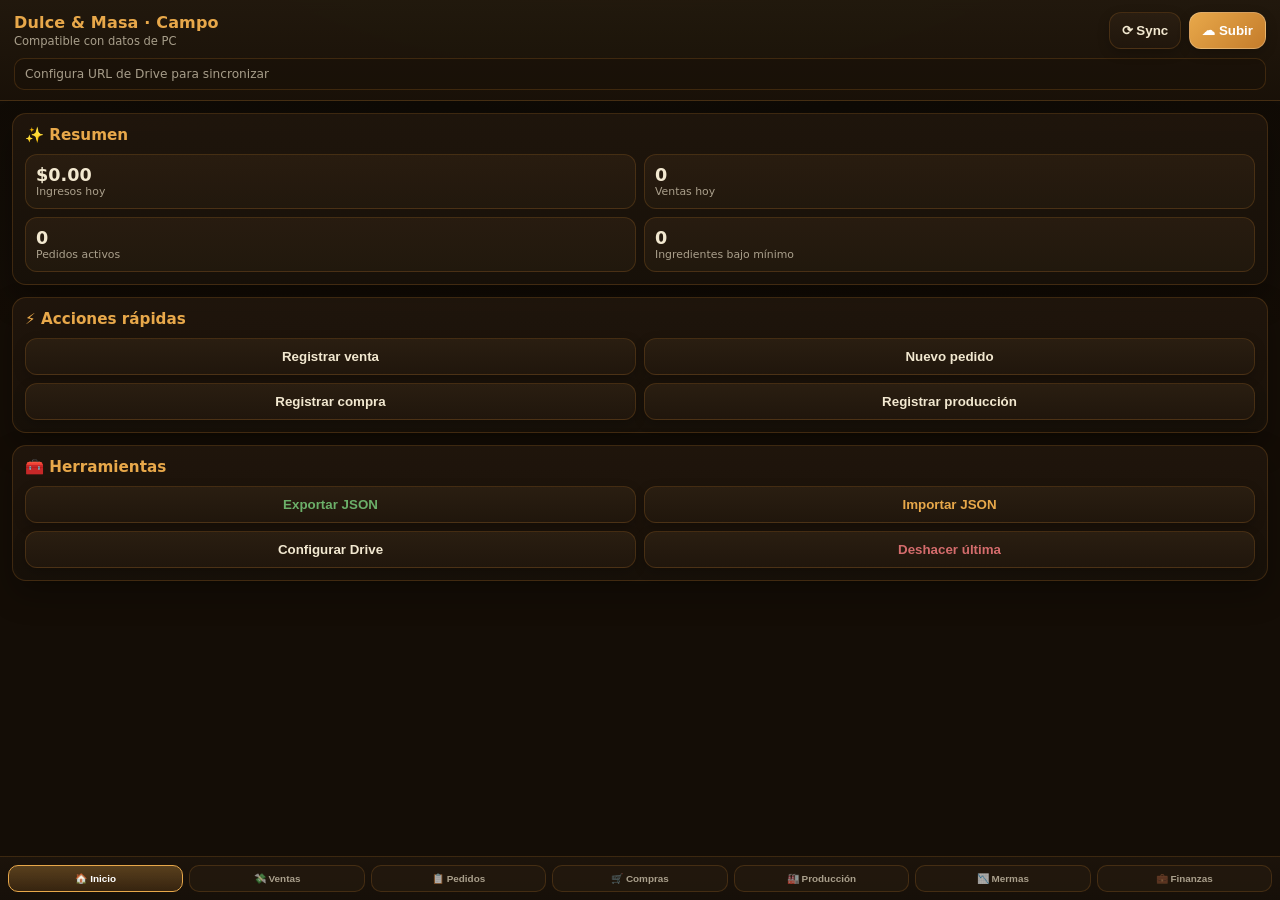
==== movil.html @ a4c2b9f4 "Add files via upload" ====
<!DOCTYPE html>
<html lang="es">
<head>
<meta charset="UTF-8">
<meta name="viewport" content="width=device-width, initial-scale=1, maximum-scale=1, user-scalable=no">
<meta name="theme-color" content="#C47C2B">
<meta name="apple-mobile-web-app-capable" content="yes">
<meta name="apple-mobile-web-app-status-bar-style" content="black-translucent">
<meta name="apple-mobile-web-app-title" content="D&M Campo">
<link rel="manifest" href="movil-manifest.json">
<link rel="apple-touch-icon" href="icon-192.png">
<title>Dulce &amp; Masa · Móvil</title>
<style>
:root{
  --bg:#0e0a05;--bg2:#140d06;--card:#1a1208;--card2:#231a0e;--line:rgba(196,124,43,.22);
  --txt:#f2e8d0;--muted:rgba(242,232,208,.65);--car:#c47c2b;--car2:#e8a84a;--ok:#6baf69;--warn:#e8a84a;--danger:#d46c6c;
  --shadow:0 14px 30px rgba(0,0,0,.28);
}
*{box-sizing:border-box;-webkit-tap-highlight-color:transparent}
html,body{height:100%;margin:0;background:radial-gradient(1200px 600px at 50% -20%, #2b1a0b 0%, var(--bg) 50%, var(--bg2) 100%);color:var(--txt);font-family:system-ui,-apple-system,Segoe UI,Roboto,sans-serif}
body{display:flex;flex-direction:column;overflow:hidden}
.top{padding:12px 14px calc(10px + env(safe-area-inset-top,0px));background:linear-gradient(180deg,rgba(35,26,14,.92),rgba(26,18,8,.92));border-bottom:1px solid var(--line);backdrop-filter:blur(6px)}
.row{display:flex;gap:8px;align-items:center}
.title{font-weight:900;color:var(--car2);letter-spacing:.01em}
.sub{font-size:.72rem;color:var(--muted);margin-top:2px}
.btn{border:1px solid var(--line);background:linear-gradient(180deg,#2a1e11,#20160c);color:var(--txt);border-radius:12px;padding:10px 12px;font-weight:700;transition:all .2s ease;box-shadow:0 4px 12px rgba(0,0,0,.22)}
.btn:active{transform:scale(.98)}
.btn:hover{border-color:rgba(232,168,74,.45)}
.btn.primary{background:linear-gradient(135deg,var(--car2),var(--car));color:#fff;border-color:rgba(255,255,255,.22)}
.btn.ok{color:var(--ok)}
.btn.warn{color:var(--warn)}
.btn.danger{color:var(--danger)}
.status{margin-top:9px;font-size:.76rem;color:var(--muted);padding:8px 10px;border:1px solid var(--line);border-radius:10px;background:rgba(26,18,8,.55)}
.main{flex:1;overflow:auto;padding:12px 12px calc(82px + env(safe-area-inset-bottom,0px))}
.card{background:linear-gradient(180deg,rgba(32,22,12,.94),rgba(24,17,9,.96));border:1px solid var(--line);border-radius:14px;padding:12px;margin-bottom:12px;box-shadow:var(--shadow)}
.h{font-weight:800;margin-bottom:10px;color:var(--car2);font-size:.95rem;display:flex;align-items:center;gap:6px}
.grid{display:grid;gap:8px}
.g2{grid-template-columns:1fr 1fr}
input,select,textarea{width:100%;padding:11px;border-radius:10px;border:1px solid var(--line);background:rgba(35,26,14,.92);color:var(--txt);outline:none;transition:border-color .2s, box-shadow .2s}
input:focus,select:focus,textarea:focus{border-color:rgba(232,168,74,.55);box-shadow:0 0 0 3px rgba(232,168,74,.14)}
label{display:block;font-size:.7rem;color:var(--muted);margin:2px 0 5px;font-weight:600;letter-spacing:.03em;text-transform:uppercase}
.kpi{display:grid;grid-template-columns:1fr 1fr;gap:8px}
.k{background:linear-gradient(180deg,rgba(43,30,17,.85),rgba(35,26,14,.85));border:1px solid var(--line);border-radius:12px;padding:10px}
.kv{font-size:1.1rem;font-weight:900}
.kl{font-size:.68rem;color:var(--muted)}
.list .i{background:linear-gradient(180deg,rgba(42,30,17,.75),rgba(33,23,13,.75));border:1px solid var(--line);border-radius:11px;padding:10px;margin-bottom:8px}
.tabs{position:fixed;left:0;right:0;bottom:0;padding:8px 8px calc(8px + env(safe-area-inset-bottom,0px));background:linear-gradient(180deg,rgba(29,20,11,.96),rgba(23,16,9,.96));border-top:1px solid var(--line);display:grid;grid-template-columns:repeat(7,1fr);gap:6px;backdrop-filter:blur(6px)}
.tab{border:1px solid var(--line);background:rgba(35,26,14,.8);color:var(--muted);border-radius:10px;padding:7px 2px;font-size:.62rem;text-align:center;font-weight:700}
.tab.active{color:#fff;border-color:var(--car2);background:linear-gradient(180deg,rgba(232,168,74,.3),rgba(196,124,43,.18))}
.hidden{display:none!important}
</style>
</head>
<body>
  <div class="top">
    <div class="row" style="justify-content:space-between">
      <div>
        <div class="title">Dulce &amp; Masa · Campo</div>
        <div class="sub">Compatible con datos de PC</div>
      </div>
      <div class="row">
        <button class="btn" id="btnSync">⟳ Sync</button>
        <button class="btn primary" id="btnUpload">☁ Subir</button>
      </div>
    </div>
    <div class="status" id="syncStatus">Sincronización no iniciada</div>
  </div>

  <div class="main" id="main">
    <section id="s-home">
      <div class="card">
        <div class="h">✨ Resumen</div>
        <div class="kpi" id="kpis"></div>
      </div>
      <div class="card">
        <div class="h">⚡ Acciones rápidas</div>
        <div class="grid g2">
          <button class="btn" onclick="go('ventas')">Registrar venta</button>
          <button class="btn" onclick="go('pedidos')">Nuevo pedido</button>
          <button class="btn" onclick="go('compras')">Registrar compra</button>
          <button class="btn" onclick="go('produccion')">Registrar producción</button>
        </div>
      </div>
      <div class="card">
        <div class="h">🧰 Herramientas</div>
        <div class="grid g2">
          <button class="btn ok" onclick="backupLocal()">Exportar JSON</button>
          <button class="btn warn" onclick="importLocal()">Importar JSON</button>
          <button class="btn" onclick="configDrive()">Configurar Drive</button>
          <button class="btn danger" onclick="undoLast()">Deshacer última</button>
        </div>
      </div>
    </section>

    <section id="s-ventas" class="hidden">
      <div class="card">
        <div class="h">💸 Registrar venta</div>
        <div class="grid">
          <div><label>Producto</label><select id="vRec"></select></div>
          <div class="grid g2">
            <div><label>Unidades</label><input id="vUni" type="number" min="1" value="1"></div>
            <div><label>Precio/u</label><input id="vPre" type="number" min="0" step="0.01"></div>
          </div>
          <div><label>Canal</label><select id="vCan"><option>directo</option><option>encargo</option><option>delivery</option><option>evento</option><option>otro</option></select></div>
          <div><label>Nota</label><input id="vNota"></div>
          <button class="btn primary" onclick="addVenta()">Guardar venta</button>
        </div>
      </div>
      <div class="card"><div class="h">🧾 Ventas recientes</div><div class="list" id="vList"></div></div>
    </section>

    <section id="s-pedidos" class="hidden">
      <div class="card">
        <div class="h">📋 Nuevo pedido</div>
        <div class="grid">
          <div><label>Cliente</label><input id="pCli"></div>
          <div class="grid g2">
            <div><label>Entrega</label><input id="pFec" type="date"></div>
            <div><label>Anticipo</label><input id="pAnt" type="number" step="0.01"></div>
          </div>
          <div><label>Producto</label><select id="pRec"></select></div>
          <div class="grid g2">
            <div><label>Cantidad</label><input id="pCan" type="number" min="1" value="1"></div>
            <div><label>Precio/u</label><input id="pPre" type="number" step="0.01"></div>
          </div>
          <button class="btn primary" onclick="addPedido()">Guardar pedido</button>
        </div>
      </div>
      <div class="card"><div class="h">📌 Pedidos activos</div><div class="list" id="pList"></div></div>
    </section>

    <section id="s-compras" class="hidden">
      <div class="card">
        <div class="h">🛒 Registrar compra</div>
        <div class="grid">
          <div><label>Ingrediente</label><input id="cIng" placeholder="Escribe nombre"></div>
          <div class="grid g2">
            <div><label>Cantidad</label><input id="cQty" type="number" step="0.001"></div>
            <div><label>Precio/u</label><input id="cPre" type="number" step="0.01"></div>
          </div>
          <div><label>Proveedor (opcional)</label><input id="cPro"></div>
          <button class="btn primary" onclick="addCompra()">Guardar compra</button>
        </div>
      </div>
      <div class="card"><div class="h">🧾 Compras recientes</div><div class="list" id="cList"></div></div>
    </section>

    <section id="s-produccion" class="hidden">
      <div class="card">
        <div class="h">🏭 Registrar producción</div>
        <div class="grid">
          <div><label>Receta</label><select id="prRec"></select></div>
          <div class="grid g2">
            <div><label>Tandas</label><input id="prTan" type="number" min="1" value="1"></div>
            <div><label>Unidades reales (opcional)</label><input id="prReal" type="number" min="0"></div>
          </div>
          <button class="btn primary" onclick="addProduccion()">Guardar producción</button>
        </div>
      </div>
      <div class="card"><div class="h">📦 Producciones recientes</div><div class="list" id="prList"></div></div>
    </section>

    <section id="s-mermas" class="hidden">
      <div class="card">
        <div class="h">📉 Registrar merma</div>
        <div class="grid">
          <div><label>Receta</label><select id="mRec"></select></div>
          <div class="grid g2">
            <div><label>Cantidad</label><input id="mCan" type="number" min="1" value="1"></div>
            <div><label>Motivo</label><input id="mMot" placeholder="Daño, vencido..."></div>
          </div>
          <button class="btn primary" onclick="addMerma()">Guardar merma</button>
        </div>
      </div>
      <div class="card"><div class="h">🧾 Mermas recientes</div><div class="list" id="mList"></div></div>
    </section>

    <section id="s-finanzas" class="hidden">
      <div class="card">
        <div class="h">💼 Resumen financiero rápido</div>
        <div class="kpi" id="finKpi"></div>
      </div>
      <div class="card">
        <div class="h">💵 Extracción rápida</div>
        <div class="grid g2">
          <input id="fMon" type="number" step="0.01" placeholder="Monto">
          <button class="btn primary" onclick="addExtraccion()">Registrar</button>
        </div>
      </div>
    </section>
  </div>

  <div class="tabs">
    <button class="tab active" id="t-home" onclick="go('home')">🏠 Inicio</button>
    <button class="tab" id="t-ventas" onclick="go('ventas')">💸 Ventas</button>
    <button class="tab" id="t-pedidos" onclick="go('pedidos')">📋 Pedidos</button>
    <button class="tab" id="t-compras" onclick="go('compras')">🛒 Compras</button>
    <button class="tab" id="t-produccion" onclick="go('produccion')">🏭 Producción</button>
    <button class="tab" id="t-mermas" onclick="go('mermas')">📉 Mermas</button>
    <button class="tab" id="t-finanzas" onclick="go('finanzas')">💼 Finanzas</button>
  </div>

<script>
const TZ = 'America/Havana';
const DATA_KEYS = ['ingredientes','recetas','producciones','ventas','pedidos','stockProductos','proveedores','historialCompras','lotesIngredientes','catRecetas','gastosFijos','extracciones','prestamos','metas','capital_ajustes','mermas'];
const NEXT_KEYS = ['ing','rec','prod','venta','comp','prov','pedido','ext','prestamo','lote','merma'];
const NEXTID_MAP = {ingredientes:'ing',recetas:'rec',producciones:'prod',ventas:'venta',historialCompras:'comp',proveedores:'prov',pedidos:'pedido',extracciones:'ext',prestamos:'prestamo',lotesIngredientes:'lote',mermas:'merma'};
let data = null;
let lastSync = null;
let gasUrl = localStorage.getItem('gas_url') || '';
let history = [];

const $ = id => document.getElementById(id);
const money = n => '$' + Number(n || 0).toFixed(2);
function toast(msg){ $('syncStatus').textContent = msg; }
function today(){ return new Intl.DateTimeFormat('en-CA',{timeZone:TZ,year:'numeric',month:'2-digit',day:'2-digit'}).format(new Date()); }
function nowISOLocal(){
  const now = new Date();
  const tzStr = now.toLocaleString('en-US',{timeZone:TZ});
  const tzDate = new Date(tzStr);
  const offsetMs = now - tzDate;
  const offsetMin = -Math.round(offsetMs/60000);
  const sign = offsetMin >= 0 ? '+' : '-';
  const hh = String(Math.floor(Math.abs(offsetMin)/60)).padStart(2,'0');
  const mm = String(Math.abs(offsetMin)%60).padStart(2,'0');
  const local = new Date(now.getTime() - offsetMs);
  return local.toISOString().replace('Z', `${sign}${hh}:${mm}`);
}

function normalize(inData){
  const d = JSON.parse(JSON.stringify(inData || {}));
  DATA_KEYS.forEach(k => { if(!Array.isArray(d[k])) d[k] = []; });
  if(!d.nextId) d.nextId = {};
  NEXT_KEYS.forEach(k => { d.nextId[k] = Math.max(1, Number(d.nextId[k] || 1)); });
  Object.entries(NEXTID_MAP).forEach(([col, key]) => {
    const maxId = (d[col] || []).reduce((m, x) => Math.max(m, Number(x?.id || 0)), 0);
    d.nextId[key] = Math.max(d.nextId[key] || 1, maxId + 1);
  });
  d._version = 2;
  return d;
}

function buildPayload(){
  const d = normalize(data);
  d._guardado = nowISOLocal();
  return d;
}

function recById(id){ return (data.recetas || []).find(r => Number(r.id) === Number(id)); }
function ingByName(name){ return (data.ingredientes || []).find(i => (i.nombre || '').toLowerCase() === name.toLowerCase()); }
function provByName(name){ return (data.proveedores || []).find(p => (p.nombre || '').toLowerCase() === name.toLowerCase()); }
function nextId(col){
  const key = NEXTID_MAP[col];
  if(!key) return Date.now();
  const id = Number(data.nextId[key] || 1);
  data.nextId[key] = id + 1;
  return id;
}

function stockProducto(recetaId){
  const prod = (data.producciones||[]).filter(p => Number(p.recetaId)===Number(recetaId)).reduce((a,p) => {
    const r = recById(p.recetaId);
    return a + Number(p.unidadesReales || ((r?.rinde || 0) * (p.tandas || 0)));
  }, 0);
  const vend = (data.ventas||[]).filter(v => Number(v.recetaId)===Number(recetaId)).reduce((a,v)=>a+Number(v.unidades||0),0);
  const merm = (data.mermas||[]).filter(m => Number(m.recetaId)===Number(recetaId)).reduce((a,m)=>a+Number(m.cantidad||0),0);
  const listo = (data.pedidos||[]).filter(p=>p.estado==='listo').reduce((a,p)=>a+(p.items||[]).filter(it=>Number(it.recetaId)===Number(recetaId)).reduce((b,it)=>b+Number(it.cantidad||0),0),0);
  return Math.max(0, prod - vend - merm - listo);
}

async function openDb(){
  return await new Promise((res, rej) => {
    const req = indexedDB.open('dulce_masa_mobile_v2', 1);
    req.onupgradeneeded = e => e.target.result.createObjectStore('store');
    req.onsuccess = e => res(e.target.result);
    req.onerror = e => rej(e.target.error);
  });
}
async function dbGet(db,key){ return await new Promise((res,rej)=>{ const tx=db.transaction('store','readonly'); const r=tx.objectStore('store').get(key); r.onsuccess=e=>res(e.target.result); r.onerror=e=>rej(e.target.error); }); }
async function dbSet(db,key,val){ return await new Promise((res,rej)=>{ const tx=db.transaction('store','readwrite'); tx.objectStore('store').put(val,key); tx.oncomplete=()=>res(); tx.onerror=e=>rej(e.target.error); }); }

async function saveLocal(){
  const db = await openDb();
  await dbSet(db, 'data', data);
  await dbSet(db, 'lastSync', lastSync);
}

async function loadLocal(){
  const db = await openDb();
  data = normalize(await dbGet(db, 'data'));
  lastSync = await dbGet(db, 'lastSync') || null;
}

function go(s){
  ['home','ventas','pedidos','compras','produccion','mermas','finanzas'].forEach(k=>{
    $('s-'+k).classList.toggle('hidden', k!==s);
    $('t-'+k).classList.toggle('active', k===s);
  });
  renderAll();
}

function pushHistory(type, payload){ history.unshift({type, payload}); history = history.slice(0, 30); }

function renderSelectRecetas(){
  const opts = `<option value="">Seleccionar...</option>` + (data.recetas||[]).map(r=>`<option value="${r.id}">${(r.nombre||'Receta')} (${stockProducto(r.id)}u)</option>`).join('');
  ['vRec','pRec','prRec','mRec'].forEach(id => { if($(id)) $(id).innerHTML = opts; });
}

function renderHome(){
  const h = today();
  const ventasHoy = (data.ventas||[]).filter(v=>v.fecha===h && v.cobrado!==false);
  const ingresosHoy = ventasHoy.reduce((a,v)=>a+Number(v.unidades||0)*Number(v.precio||0),0);
  const pedidosAct = (data.pedidos||[]).filter(p=>p.estado!=='entregado').length;
  const stockBajo = (data.ingredientes||[]).filter(i=>Number(i.stock||0) <= Number(i.min||0)).length;
  $('kpis').innerHTML = `
    <div class="k"><div class="kv">${money(ingresosHoy)}</div><div class="kl">Ingresos hoy</div></div>
    <div class="k"><div class="kv">${ventasHoy.length}</div><div class="kl">Ventas hoy</div></div>
    <div class="k"><div class="kv">${pedidosAct}</div><div class="kl">Pedidos activos</div></div>
    <div class="k"><div class="kv">${stockBajo}</div><div class="kl">Ingredientes bajo mínimo</div></div>`;
}

function renderVentas(){
  $('vList').innerHTML = (data.ventas||[]).slice().sort((a,b)=>Number(b.id)-Number(a.id)).slice(0,10).map(v=>{
    const r = recById(v.recetaId);
    return `<div class="i"><b>${r?.nombre || 'Receta'}</b> · ${v.unidades}u · ${money(Number(v.unidades)*Number(v.precio))}<br><small>${v.fecha || ''} · ${v.canal || 'directo'}</small></div>`;
  }).join('') || '<div class="i">Sin ventas</div>';
}

function renderPedidos(){
  $('pList').innerHTML = (data.pedidos||[]).filter(p=>p.estado!=='entregado').slice().sort((a,b)=>String(a.fechaEntrega||'').localeCompare(String(b.fechaEntrega||''))).map(p=>{
    const total = (p.items||[]).reduce((a,it)=>a + Number(it.cantidad||0)*Number(it.precio||0), 0);
    return `<div class="i"><b>${p.cliente || 'Cliente'}</b> · ${p.estado || 'pendiente'}<br><small>Entrega: ${p.fechaEntrega || 's/f'} · Total: ${money(total)}</small></div>`;
  }).join('') || '<div class="i">Sin pedidos</div>';
}

function renderCompras(){
  $('cList').innerHTML = (data.historialCompras||[]).slice().sort((a,b)=>Number(b.id)-Number(a.id)).slice(0,10).map(c=>{
    const i = (data.ingredientes||[]).find(x=>Number(x.id)===Number(c.ingId));
    return `<div class="i"><b>${i?.nombre || 'Ingrediente'}</b> · ${c.qty} ${i?.unidad || ''}<br><small>${c.fecha || ''} · ${money(Number(c.qty||0)*Number(c.precio||0))}</small></div>`;
  }).join('') || '<div class="i">Sin compras</div>';
}

function renderProduccion(){
  $('prList').innerHTML = (data.producciones||[]).slice().sort((a,b)=>Number(b.id)-Number(a.id)).slice(0,10).map(p=>{
    const r = recById(p.recetaId);
    return `<div class="i"><b>${r?.nombre || 'Receta'}</b> · ${p.tandas} tandas<br><small>${p.fecha || ''} · ${p.unidadesReales || (r?.rinde||0)*(p.tandas||0)}u</small></div>`;
  }).join('') || '<div class="i">Sin producciones</div>';
}

function renderMermas(){
  $('mList').innerHTML = (data.mermas||[]).slice().sort((a,b)=>Number(b.id)-Number(a.id)).slice(0,10).map(m=>{
    const r = recById(m.recetaId);
    return `<div class="i"><b>${r?.nombre || 'Receta'}</b> · -${m.cantidad}u<br><small>${m.fecha || ''} · ${m.motivo || 'Sin motivo'}</small></div>`;
  }).join('') || '<div class="i">Sin mermas</div>';
}

function renderFinanzas(){
  const ventas = (data.ventas||[]).reduce((a,v)=>a+Number(v.unidades||0)*Number(v.precio||0),0);
  const compras = (data.historialCompras||[]).reduce((a,c)=>a+Number(c.qty||0)*Number(c.precio||0),0);
  const gastos = (data.gastosFijos||[]).reduce((a,g)=>a+Number(g.monto||0),0);
  const retiros = (data.extracciones||[]).reduce((a,e)=>a+Number(e.monto||0),0);
  $('finKpi').innerHTML = `
    <div class="k"><div class="kv">${money(ventas)}</div><div class="kl">Ventas acumuladas</div></div>
    <div class="k"><div class="kv">${money(compras)}</div><div class="kl">Compras acumuladas</div></div>
    <div class="k"><div class="kv">${money(gastos+retiros)}</div><div class="kl">Salidas</div></div>
    <div class="k"><div class="kv">${money(ventas-compras-gastos-retiros)}</div><div class="kl">Resultado</div></div>`;
}

function renderAll(){
  renderSelectRecetas();
  renderHome(); renderVentas(); renderPedidos(); renderCompras(); renderProduccion(); renderMermas(); renderFinanzas();
}

async function persistAndRender(msg){
  data._guardado = nowISOLocal();
  await saveLocal();
  renderAll();
  if(msg) toast(msg);
}

async function addVenta(){
  const recetaId = Number($('vRec').value || 0);
  const unidades = Number($('vUni').value || 0);
  const precio = Number($('vPre').value || 0);
  if(!recetaId || unidades<=0 || precio<=0) return toast('Completa venta');
  if(unidades > stockProducto(recetaId)) return toast('Stock insuficiente');
  const venta = {id:nextId('ventas'),fecha:today(),recetaId,unidades,precio,propina:0,canal:$('vCan').value,nota:$('vNota').value.trim(),cobrado:true};
  data.ventas.push(venta);
  pushHistory('venta_add',{id:venta.id});
  await persistAndRender('Venta guardada');
}

async function addPedido(){
  const cliente = $('pCli').value.trim();
  const recetaId = Number($('pRec').value || 0);
  const cantidad = Number($('pCan').value || 0);
  const precio = Number($('pPre').value || 0);
  if(!cliente || !recetaId || cantidad<=0) return toast('Completa pedido');
  const pedido = {
    id:nextId('pedidos'),fecha:today(),cliente,fechaEntrega:$('pFec').value||null,anticipo:Number($('pAnt').value||0),notas:'',
    estado:'pendiente',ventaIds:[],items:[{recetaId,cantidad,precio}]
  };
  data.pedidos.push(pedido);
  pushHistory('pedido_add',{id:pedido.id});
  await persistAndRender('Pedido guardado');
}

async function addCompra(){
  const nombreIng = $('cIng').value.trim();
  const qty = Number($('cQty').value || 0);
  const precio = Number($('cPre').value || 0);
  if(!nombreIng || qty<=0) return toast('Completa compra');
  let ing = ingByName(nombreIng);
  if(!ing){
    ing = {id:nextId('ingredientes'),nombre:nombreIng,unidad:'kg',stock:0,min:0,precio:precio||0};
    data.ingredientes.push(ing);
  }
  let prov = null;
  const nombreProv = $('cPro').value.trim();
  if(nombreProv){
    prov = provByName(nombreProv);
    if(!prov){ prov = {id:nextId('proveedores'),nombre:nombreProv,contacto:'',notas:''}; data.proveedores.push(prov); }
  }
  const compra = {id:nextId('historialCompras'),ingId:ing.id,qty,precio,fecha:today(),provId:prov?.id || null,notas:''};
  data.historialCompras.push(compra);
  ing.stock = Number(ing.stock || 0) + qty;
  if(precio>0) ing.precio = precio;
  if(Array.isArray(data.lotesIngredientes)){
    data.lotesIngredientes.push({id:nextId('lotesIngredientes'),ingredienteId:ing.id,cantidad:qty,cantidadRestante:qty,costoUnitario:precio||0,fechaIngreso:today(),proveedorId:prov?.id||null,compraId:compra.id,nota:''});
  }
  pushHistory('compra_add',{id:compra.id,ingId:ing.id,qty});
  await persistAndRender('Compra guardada');
}

async function addProduccion(){
  const recetaId = Number($('prRec').value || 0);
  const tandas = Number($('prTan').value || 0);
  const reales = Number($('prReal').value || 0);
  if(!recetaId || tandas<=0) return toast('Completa producción');
  const r = recById(recetaId);
  if(!r) return toast('Receta no encontrada');
  const prod = {id:nextId('producciones'),fecha:today(),recetaId,tandas,unidadesReales:reales>0?reales:(Number(r.rinde||0)*tandas),nota:''};
  data.producciones.push(prod);
  pushHistory('prod_add',{id:prod.id});
  await persistAndRender('Producción guardada');
}

async function addMerma(){
  const recetaId = Number($('mRec').value || 0);
  const cantidad = Number($('mCan').value || 0);
  if(!recetaId || cantidad<=0) return toast('Completa merma');
  if(cantidad > stockProducto(recetaId)) return toast('Stock insuficiente para merma');
  const merma = {id:nextId('mermas'),fecha:today(),recetaId,cantidad,motivo:$('mMot').value.trim() || 'No especificado',nota:''};
  data.mermas.push(merma);
  pushHistory('merma_add',{id:merma.id});
  await persistAndRender('Merma guardada');
}

async function addExtraccion(){
  const monto = Number($('fMon').value || 0);
  if(monto<=0) return toast('Monto inválido');
  const ext = {id:nextId('extracciones'),fecha:today(),tipo:'retiro',monto,concepto:'Extracción móvil'};
  data.extracciones.push(ext);
  pushHistory('ext_add',{id:ext.id});
  await persistAndRender('Extracción registrada');
}

async function undoLast(){
  const a = history.shift();
  if(!a) return toast('Nada para deshacer');
  if(a.type==='venta_add') data.ventas = data.ventas.filter(x=>x.id!==a.payload.id);
  if(a.type==='pedido_add') data.pedidos = data.pedidos.filter(x=>x.id!==a.payload.id);
  if(a.type==='prod_add') data.producciones = data.producciones.filter(x=>x.id!==a.payload.id);
  if(a.type==='merma_add') data.mermas = data.mermas.filter(x=>x.id!==a.payload.id);
  if(a.type==='ext_add') data.extracciones = data.extracciones.filter(x=>x.id!==a.payload.id);
  if(a.type==='compra_add'){
    data.historialCompras = data.historialCompras.filter(x=>x.id!==a.payload.id);
    const ing = (data.ingredientes||[]).find(i=>Number(i.id)===Number(a.payload.ingId));
    if(ing) ing.stock = Math.max(0, Number(ing.stock||0) - Number(a.payload.qty||0));
    data.lotesIngredientes = (data.lotesIngredientes||[]).filter(l=>Number(l.compraId)!==Number(a.payload.id));
  }
  await persistAndRender('Acción deshecha');
}

async function fetchDrive(){
  if(!gasUrl) return null;
  const res = await fetch(gasUrl + '?action=load&t=' + Date.now());
  if(!res.ok) throw new Error('HTTP ' + res.status);
  const r = await res.json();
  if(r.status==='empty') return null;
  if(r.status!=='ok') throw new Error(r.message || 'Error Drive');
  return normalize(typeof r.data === 'string' ? JSON.parse(r.data) : r.data);
}

async function pushDrive(payload){
  const res = await fetch(gasUrl, {method:'POST',headers:{'Content-Type':'text/plain'},body:JSON.stringify(payload)});
  if(!res.ok) throw new Error('HTTP ' + res.status);
  const r = await res.json();
  if(r.status!=='ok') throw new Error(r.message || 'Error guardando');
}

function sameData(a,b){
  const norm = x => JSON.stringify(Object.fromEntries(DATA_KEYS.map(k => [k, x[k] || []])));
  return norm(a) === norm(b);
}

function mergeData(local, drive){
  const merged = normalize(local);
  DATA_KEYS.forEach(k => {
    const lArr = local[k] || [];
    const dArr = drive[k] || [];
    const lMap = Object.fromEntries(lArr.filter(x=>x&&x.id!=null).map(x=>[String(x.id),x]));
    const dMap = Object.fromEntries(dArr.filter(x=>x&&x.id!=null).map(x=>[String(x.id),x]));
    const ids = new Set([...Object.keys(lMap), ...Object.keys(dMap)]);
    merged[k] = [...ids].map(id => dMap[id] || lMap[id]).filter(Boolean);
  });
  merged.nextId = {};
  NEXT_KEYS.forEach(k => merged.nextId[k] = Math.max(Number(local.nextId?.[k]||1), Number(drive.nextId?.[k]||1)));
  return normalize(merged);
}

async function syncNow(){
  try{
    if(!gasUrl) return configDrive();
    toast('Sincronizando...');
    const drive = await fetchDrive();
    if(!drive && data && data._guardado){
      const ok = confirm('Drive está vacío. ¿Subir datos locales?');
      if(ok) return await uploadNow();
      return toast('Drive vacío');
    }
    if(!drive){
      toast('No hay datos en Drive');
      return;
    }
    if(!data || !data._guardado){
      data = normalize(drive);
      lastSync = nowISOLocal();
      await saveLocal();
      renderAll();
      return toast('Datos descargados de Drive');
    }
    if(sameData(data, drive)){
      lastSync = nowISOLocal();
      await saveLocal();
      return toast('Ya está sincronizado');
    }
    const tsL = data._guardado ? new Date(data._guardado).getTime() : 0;
    const tsD = drive._guardado ? new Date(drive._guardado).getTime() : 0;
    if(tsD > tsL){
      const mode = prompt('Hay diferencias. Escribe: "drive" (usar nube), "local" (subir móvil) o "merge" (fusionar).', 'merge');
      if(mode === 'drive'){
        data = normalize(drive);
        lastSync = nowISOLocal();
        await saveLocal();
        renderAll();
        return toast('Se aplicó versión de Drive');
      }
      if(mode === 'local'){
        return await uploadNow();
      }
      const merged = mergeData(data, drive);
      data = merged;
      await uploadNow(false);
      return toast('Fusión completada y subida');
    } else {
      return await uploadNow();
    }
  }catch(e){
    toast('Error sync: ' + e.message);
  }
}

async function uploadNow(showMsg=true){
  try{
    if(!gasUrl) return configDrive();
    const payload = buildPayload();
    await pushDrive(payload);
    data = payload;
    lastSync = payload._guardado;
    await saveLocal();
    if(showMsg) toast('Subido a Drive');
  }catch(e){
    toast('Error subida: ' + e.message);
  }
}

function configDrive(){
  const url = prompt('Pega URL de Google Apps Script Web App:', gasUrl || '');
  if(url === null) return;
  if(!url.trim().startsWith('https://')) return toast('URL inválida');
  gasUrl = url.trim();
  localStorage.setItem('gas_url', gasUrl);
  toast('URL de Drive configurada');
}

function backupLocal(){
  const payload = buildPayload();
  const blob = new Blob([JSON.stringify(payload, null, 2)], {type:'application/json'});
  const a = document.createElement('a');
  a.href = URL.createObjectURL(blob);
  a.download = 'dulce-masa-mobile-backup.json';
  a.click();
  URL.revokeObjectURL(a.href);
}

function importLocal(){
  const input = document.createElement('input');
  input.type = 'file';
  input.accept = 'application/json';
  input.onchange = async () => {
    const file = input.files && input.files[0];
    if(!file) return;
    const txt = await file.text();
    data = normalize(JSON.parse(txt));
    await persistAndRender('Backup importado');
  };
  input.click();
}

if('serviceWorker' in navigator){
  window.addEventListener('load',()=>navigator.serviceWorker.register('sw.js').catch(()=>{}));
}

$('btnSync').addEventListener('click', syncNow);
$('btnUpload').addEventListener('click', ()=>uploadNow(true));

(async function init(){
  await loadLocal();
  if(!data || Object.values(data).length===0) data = normalize({});
  $('pFec').value = today();
  renderAll();
  go('home');
  toast(gasUrl ? 'Lista para sincronizar con Drive' : 'Configura URL de Drive para sincronizar');
})();
</script>
</body>
</html>
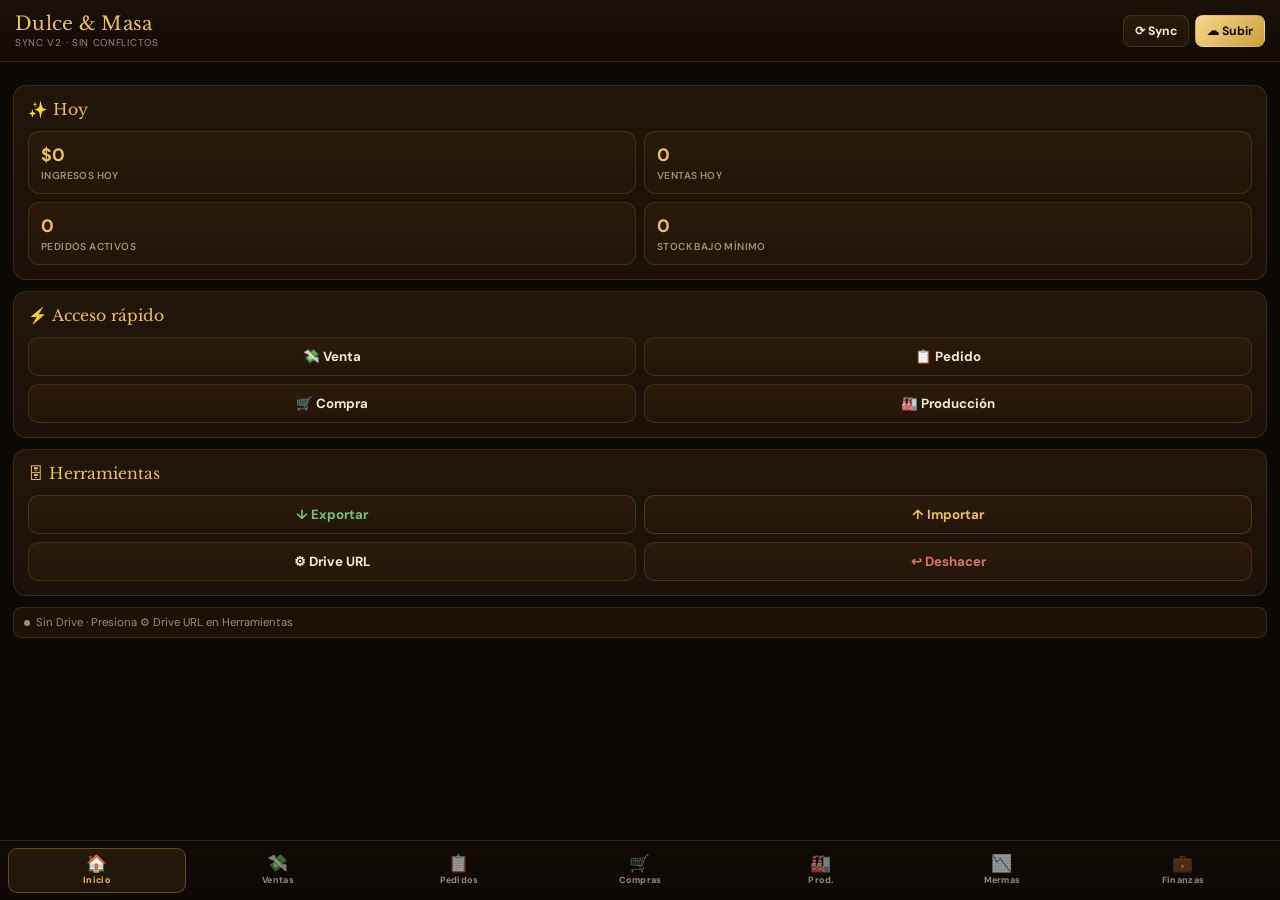
==== commit 0a0ac5b1: "Add files via upload" ====
--- a/movil.html
+++ b/movil.html
@@ -3,634 +3,1048 @@
 <head>
 <meta charset="UTF-8">
 <meta name="viewport" content="width=device-width, initial-scale=1, maximum-scale=1, user-scalable=no">
-<meta name="theme-color" content="#C47C2B">
+<meta name="theme-color" content="#0c0804">
 <meta name="apple-mobile-web-app-capable" content="yes">
 <meta name="apple-mobile-web-app-status-bar-style" content="black-translucent">
-<meta name="apple-mobile-web-app-title" content="D&M Campo">
-<link rel="manifest" href="movil-manifest.json">
-<link rel="apple-touch-icon" href="icon-192.png">
-<title>Dulce &amp; Masa · Móvil</title>
+<meta name="apple-mobile-web-app-title" content="D&M">
+<title>Dulce &amp; Masa · v2</title>
+<link rel="preconnect" href="https://fonts.googleapis.com">
+<link href="https://fonts.googleapis.com/css2?family=Libre+Baskerville:wght@700&family=DM+Sans:wght@400;500;600;700&display=swap" rel="stylesheet">
 <style>
+/* ─── TOKENS ─── */
 :root{
-  --bg:#0e0a05;--bg2:#140d06;--card:#1a1208;--card2:#231a0e;--line:rgba(196,124,43,.22);
-  --txt:#f2e8d0;--muted:rgba(242,232,208,.65);--car:#c47c2b;--car2:#e8a84a;--ok:#6baf69;--warn:#e8a84a;--danger:#d46c6c;
-  --shadow:0 14px 30px rgba(0,0,0,.28);
-}
-*{box-sizing:border-box;-webkit-tap-highlight-color:transparent}
-html,body{height:100%;margin:0;background:radial-gradient(1200px 600px at 50% -20%, #2b1a0b 0%, var(--bg) 50%, var(--bg2) 100%);color:var(--txt);font-family:system-ui,-apple-system,Segoe UI,Roboto,sans-serif}
-body{display:flex;flex-direction:column;overflow:hidden}
-.top{padding:12px 14px calc(10px + env(safe-area-inset-top,0px));background:linear-gradient(180deg,rgba(35,26,14,.92),rgba(26,18,8,.92));border-bottom:1px solid var(--line);backdrop-filter:blur(6px)}
-.row{display:flex;gap:8px;align-items:center}
-.title{font-weight:900;color:var(--car2);letter-spacing:.01em}
-.sub{font-size:.72rem;color:var(--muted);margin-top:2px}
-.btn{border:1px solid var(--line);background:linear-gradient(180deg,#2a1e11,#20160c);color:var(--txt);border-radius:12px;padding:10px 12px;font-weight:700;transition:all .2s ease;box-shadow:0 4px 12px rgba(0,0,0,.22)}
+  --bg:#0c0804; --bg2:#120b05; --card:#1a1008; --card2:#221609;
+  --border:rgba(205,158,60,.17); --border2:rgba(205,158,60,.38);
+  --gold:#cd9e3c; --gold2:#ecc060; --gold3:#f5d98a;
+  --txt:#f4ead6; --muted:rgba(244,234,214,.58);
+  --ok:#74c474; --warn:#ecc060; --danger:#de7272;
+  --r:13px; --rSm:9px;
+  --safe-top: env(safe-area-inset-top, 0px);
+  --safe-bot: env(safe-area-inset-bottom, 0px);
+}
+
+/* ─── RESET ─── */
+*{box-sizing:border-box;-webkit-tap-highlight-color:transparent;margin:0;padding:0}
+html,body{height:100%;background:var(--bg);color:var(--txt);
+  font-family:'DM Sans',sans-serif;overflow:hidden;-webkit-font-smoothing:antialiased}
+
+/* ─── HEADER ─── */
+.hdr{
+  position:fixed;top:0;left:0;right:0;z-index:200;
+  padding:12px 15px;
+  padding-top:calc(12px + var(--safe-top));
+  background:linear-gradient(180deg,rgba(26,16,8,.97) 0%,rgba(18,11,5,.93) 100%);
+  border-bottom:1px solid var(--border);
+  backdrop-filter:blur(12px);
+  display:flex;align-items:center;justify-content:space-between;gap:10px;
+}
+.brand{font-family:'Libre Baskerville',serif;font-size:1.18rem;color:var(--gold2);letter-spacing:.015em}
+.brand-tag{font-size:.62rem;color:var(--muted);font-family:'DM Sans',sans-serif;
+  text-transform:uppercase;letter-spacing:.07em;margin-top:1px}
+.hdr-btns{display:flex;gap:6px}
+
+/* ─── SCROLL AREA ─── */
+.main{
+  position:fixed;inset:0;
+  overflow-y:auto;-webkit-overflow-scrolling:touch;
+  padding-top:calc(72px + var(--safe-top));
+  padding-bottom:calc(78px + var(--safe-bot));
+}
+
+/* ─── BOTTOM NAV ─── */
+.nav{
+  position:fixed;bottom:0;left:0;right:0;z-index:200;
+  padding:7px 8px;
+  padding-bottom:calc(7px + var(--safe-bot));
+  background:linear-gradient(0deg,rgba(12,8,4,.98) 0%,rgba(18,11,5,.96) 100%);
+  border-top:1px solid var(--border);
+  backdrop-filter:blur(12px);
+  display:grid;grid-template-columns:repeat(7,1fr);gap:3px;
+}
+.nb{
+  display:flex;flex-direction:column;align-items:center;gap:2px;
+  padding:6px 2px;border:1px solid transparent;border-radius:9px;
+  background:transparent;color:var(--muted);
+  font-size:.56rem;font-weight:700;font-family:'DM Sans',sans-serif;
+  letter-spacing:.03em;cursor:pointer;transition:all .18s;
+}
+.nb .ico{font-size:1.05rem;line-height:1}
+.nb.on{color:var(--gold2);border-color:var(--border2);background:rgba(205,158,60,.1)}
+
+/* ─── SECTIONS ─── */
+.sec{display:none;padding:13px 13px 0;animation:fi .22s ease}
+.sec.on{display:block}
+@keyframes fi{from{opacity:0;transform:translateY(5px)}to{opacity:1;transform:translateY(0)}}
+
+/* ─── CARD ─── */
+.card{
+  background:linear-gradient(180deg,rgba(34,22,9,.97) 0%,rgba(26,16,8,.99) 100%);
+  border:1px solid var(--border);border-radius:var(--r);
+  padding:14px;margin-bottom:11px;
+}
+.ch{
+  font-family:'Libre Baskerville',serif;font-size:.98rem;
+  color:var(--gold2);margin-bottom:12px;
+  display:flex;align-items:center;gap:7px;
+}
+
+/* ─── KPI ─── */
+.kpi{display:grid;grid-template-columns:1fr 1fr;gap:8px}
+.ki{
+  background:linear-gradient(180deg,rgba(44,28,12,.82) 0%,rgba(34,22,9,.82) 100%);
+  border:1px solid var(--border);border-radius:11px;
+  padding:11px 12px;cursor:pointer;transition:border-color .2s,transform .14s;
+}
+.ki:active{transform:scale(.97)}
+.ki:hover{border-color:var(--border2)}
+.kv{font-size:1.12rem;font-weight:700;color:var(--gold2)}
+.kl{font-size:.63rem;color:var(--muted);font-weight:600;text-transform:uppercase;letter-spacing:.04em;margin-top:2px}
+
+/* ─── FORMS ─── */
+.fg{margin-bottom:9px}
+label{display:block;font-size:.66rem;font-weight:700;color:var(--muted);
+  text-transform:uppercase;letter-spacing:.05em;margin-bottom:4px}
+input,select,textarea{
+  width:100%;padding:10px 12px;
+  background:rgba(34,22,9,.88);border:1px solid var(--border);
+  border-radius:9px;color:var(--txt);
+  font-family:'DM Sans',sans-serif;font-size:.88rem;outline:none;
+  transition:border-color .2s,box-shadow .2s;
+  -webkit-appearance:none;appearance:none;
+}
+input:focus,select:focus,textarea:focus{
+  border-color:rgba(205,158,60,.48);
+  box-shadow:0 0 0 3px rgba(205,158,60,.09);
+}
+select option{background:#1a1008}
+.g2{display:grid;grid-template-columns:1fr 1fr;gap:9px}
+
+/* ─── BUTTONS ─── */
+.btn{
+  padding:10px 14px;border:1px solid var(--border);border-radius:10px;
+  background:linear-gradient(180deg,rgba(44,28,12,.92) 0%,rgba(34,22,9,.92) 100%);
+  color:var(--txt);font-family:'DM Sans',sans-serif;
+  font-weight:700;font-size:.83rem;cursor:pointer;
+  transition:all .17s;width:100%;
+}
 .btn:active{transform:scale(.98)}
-.btn:hover{border-color:rgba(232,168,74,.45)}
-.btn.primary{background:linear-gradient(135deg,var(--car2),var(--car));color:#fff;border-color:rgba(255,255,255,.22)}
-.btn.ok{color:var(--ok)}
-.btn.warn{color:var(--warn)}
-.btn.danger{color:var(--danger)}
-.status{margin-top:9px;font-size:.76rem;color:var(--muted);padding:8px 10px;border:1px solid var(--line);border-radius:10px;background:rgba(26,18,8,.55)}
-.main{flex:1;overflow:auto;padding:12px 12px calc(82px + env(safe-area-inset-bottom,0px))}
-.card{background:linear-gradient(180deg,rgba(32,22,12,.94),rgba(24,17,9,.96));border:1px solid var(--line);border-radius:14px;padding:12px;margin-bottom:12px;box-shadow:var(--shadow)}
-.h{font-weight:800;margin-bottom:10px;color:var(--car2);font-size:.95rem;display:flex;align-items:center;gap:6px}
-.grid{display:grid;gap:8px}
-.g2{grid-template-columns:1fr 1fr}
-input,select,textarea{width:100%;padding:11px;border-radius:10px;border:1px solid var(--line);background:rgba(35,26,14,.92);color:var(--txt);outline:none;transition:border-color .2s, box-shadow .2s}
-input:focus,select:focus,textarea:focus{border-color:rgba(232,168,74,.55);box-shadow:0 0 0 3px rgba(232,168,74,.14)}
-label{display:block;font-size:.7rem;color:var(--muted);margin:2px 0 5px;font-weight:600;letter-spacing:.03em;text-transform:uppercase}
-.kpi{display:grid;grid-template-columns:1fr 1fr;gap:8px}
-.k{background:linear-gradient(180deg,rgba(43,30,17,.85),rgba(35,26,14,.85));border:1px solid var(--line);border-radius:12px;padding:10px}
-.kv{font-size:1.1rem;font-weight:900}
-.kl{font-size:.68rem;color:var(--muted)}
-.list .i{background:linear-gradient(180deg,rgba(42,30,17,.75),rgba(33,23,13,.75));border:1px solid var(--line);border-radius:11px;padding:10px;margin-bottom:8px}
-.tabs{position:fixed;left:0;right:0;bottom:0;padding:8px 8px calc(8px + env(safe-area-inset-bottom,0px));background:linear-gradient(180deg,rgba(29,20,11,.96),rgba(23,16,9,.96));border-top:1px solid var(--line);display:grid;grid-template-columns:repeat(7,1fr);gap:6px;backdrop-filter:blur(6px)}
-.tab{border:1px solid var(--line);background:rgba(35,26,14,.8);color:var(--muted);border-radius:10px;padding:7px 2px;font-size:.62rem;text-align:center;font-weight:700}
-.tab.active{color:#fff;border-color:var(--car2);background:linear-gradient(180deg,rgba(232,168,74,.3),rgba(196,124,43,.18))}
+.btn:hover{border-color:var(--border2)}
+.btn-p{background:linear-gradient(135deg,var(--gold3) 0%,var(--gold) 100%);
+  color:#15090200;color:#1a0800;border-color:transparent}
+.btn-p:hover{filter:brightness(1.06)}
+.btn-ok{color:var(--ok);border-color:rgba(116,196,116,.2)}
+.btn-w{color:var(--warn);border-color:rgba(236,192,96,.2)}
+.btn-d{color:var(--danger);border-color:rgba(222,114,114,.2)}
+.btn-sm{padding:7px 11px;font-size:.76rem;width:auto;border-radius:8px}
+
+/* ─── LIST ITEMS ─── */
+.li{
+  background:linear-gradient(180deg,rgba(40,26,11,.75) 0%,rgba(32,20,8,.75) 100%);
+  border:1px solid var(--border);border-radius:10px;
+  padding:10px 12px;margin-bottom:7px;
+}
+.li-t{font-weight:700;font-size:.88rem}
+.li-s{font-size:.74rem;color:var(--muted);margin-top:3px}
+
+/* ─── BADGES ─── */
+.badge{display:inline-flex;align-items:center;padding:2px 8px;
+  border-radius:100px;font-size:.62rem;font-weight:700;
+  text-transform:uppercase;letter-spacing:.04em}
+.b-ok{background:rgba(116,196,116,.14);color:var(--ok)}
+.b-w{background:rgba(236,192,96,.14);color:var(--warn)}
+.b-d{background:rgba(222,114,114,.14);color:var(--danger)}
+
+/* ─── SYNC BAR ─── */
+.syncbar{
+  font-size:.71rem;color:var(--muted);
+  background:rgba(34,22,9,.7);border:1px solid var(--border);
+  border-radius:8px;padding:7px 10px;margin-top:10px;
+  display:flex;align-items:center;gap:6px;
+}
+.dot{width:6px;height:6px;border-radius:50%;background:var(--muted);flex-shrink:0}
+.dot.ok{background:var(--ok)} .dot.syncing{background:var(--warn);animation:pulse 1s infinite}
+@keyframes pulse{0%,100%{opacity:1}50%{opacity:.3}}
+
+/* ─── STOCK ROWS ─── */
+.srow{display:flex;justify-content:space-between;align-items:center;
+  padding:7px 0;border-bottom:1px solid var(--border);
+  font-size:.8rem;cursor:pointer;transition:opacity .15s}
+.srow:last-child{border-bottom:none;padding-bottom:0}
+.srow:active{opacity:.7}
+
+/* ─── TOAST ─── */
+.toast{
+  position:fixed;z-index:999;
+  bottom:calc(88px + var(--safe-bot));
+  left:50%;transform:translateX(-50%) translateY(12px);
+  background:rgba(34,22,9,.97);border:1px solid var(--border2);
+  border-radius:100px;padding:9px 18px;
+  font-size:.81rem;font-weight:600;color:var(--txt);
+  backdrop-filter:blur(10px);opacity:0;
+  transition:all .24s ease;pointer-events:none;
+  white-space:nowrap;max-width:90%;
+}
+.toast.on{opacity:1;transform:translateX(-50%) translateY(0)}
+
+/* ─── MODAL ─── */
+.overlay{
+  position:fixed;inset:0;z-index:800;
+  background:rgba(8,5,2,.88);backdrop-filter:blur(8px);
+  display:flex;align-items:center;justify-content:center;padding:20px;
+}
+.modal{
+  background:linear-gradient(180deg,rgba(34,22,9,.99) 0%,rgba(26,16,8,.99) 100%);
+  border:1px solid var(--border2);border-radius:17px;
+  padding:22px;max-width:340px;width:100%;
+}
+.modal-t{font-family:'Libre Baskerville',serif;font-size:1.12rem;
+  color:var(--gold2);margin-bottom:9px}
+.modal-b{font-size:.83rem;color:var(--muted);line-height:1.6;margin-bottom:17px}
+.modal-a{display:flex;flex-direction:column;gap:7px}
 .hidden{display:none!important}
+
+/* ─── SECTION TITLE ─── */
+.sec-lbl{font-size:.65rem;color:var(--muted);font-weight:700;
+  text-transform:uppercase;letter-spacing:.06em;margin-bottom:14px;
+  padding-left:2px;border-left:2px solid var(--gold);padding-left:8px}
+
+/* ─── RECETA ADD ─── */
+.rec-row{display:flex;align-items:center;justify-content:space-between;
+  padding:8px 0;border-bottom:1px solid var(--border);font-size:.84rem}
+.rec-row:last-child{border-bottom:none;padding-bottom:0}
 </style>
 </head>
 <body>
-  <div class="top">
-    <div class="row" style="justify-content:space-between">
-      <div>
-        <div class="title">Dulce &amp; Masa · Campo</div>
-        <div class="sub">Compatible con datos de PC</div>
-      </div>
-      <div class="row">
-        <button class="btn" id="btnSync">⟳ Sync</button>
-        <button class="btn primary" id="btnUpload">☁ Subir</button>
-      </div>
+
+<!-- ═══ HEADER ═══ -->
+<header class="hdr">
+  <div>
+    <div class="brand">Dulce &amp; Masa</div>
+    <div class="brand-tag">Sync v2 · Sin conflictos</div>
+  </div>
+  <div class="hdr-btns">
+    <button class="btn btn-sm" id="btnSync">⟳ Sync</button>
+    <button class="btn btn-sm btn-p" id="btnUpload">☁ Subir</button>
+  </div>
+</header>
+
+<!-- ═══ MAIN ═══ -->
+<div class="main">
+
+  <!-- HOME -->
+  <section class="sec on" id="s-home">
+    <div class="card">
+      <div class="ch">✨ Hoy</div>
+      <div class="kpi" id="kpiHome"></div>
+      <div id="lowPanel" class="hidden" style="margin-top:12px"></div>
     </div>
-    <div class="status" id="syncStatus">Sincronización no iniciada</div>
+    <div class="card">
+      <div class="ch">⚡ Acceso rápido</div>
+      <div class="g2" style="gap:8px">
+        <button class="btn" onclick="go('ventas')">💸 Venta</button>
+        <button class="btn" onclick="go('pedidos')">📋 Pedido</button>
+        <button class="btn" onclick="go('compras')">🛒 Compra</button>
+        <button class="btn" onclick="go('prod')">🏭 Producción</button>
+      </div>
+    </div>
+    <div class="card">
+      <div class="ch">🗄 Herramientas</div>
+      <div class="g2" style="gap:8px">
+        <button class="btn btn-ok" onclick="exportJSON()">↓ Exportar</button>
+        <button class="btn btn-w" onclick="importJSON()">↑ Importar</button>
+        <button class="btn" onclick="configDrive()">⚙ Drive URL</button>
+        <button class="btn btn-d" onclick="undoLast()">↩ Deshacer</button>
+      </div>
+    </div>
+    <div class="syncbar" id="syncBar"><span class="dot" id="syncDot"></span><span id="syncTxt">Iniciando…</span></div>
+  </section>
+
+  <!-- VENTAS -->
+  <section class="sec" id="s-ventas">
+    <div class="sec-lbl">Registrar venta</div>
+    <div class="card">
+      <div class="fg"><label>Producto</label><select id="vRec"></select></div>
+      <div class="g2">
+        <div class="fg"><label>Unidades</label><input id="vUni" type="number" min="1" value="1" inputmode="numeric"></div>
+        <div class="fg"><label>Precio / u</label><input id="vPre" type="number" step="0.01" min="0" inputmode="decimal"></div>
+      </div>
+      <div class="fg"><label>Canal</label>
+        <select id="vCan"><option>directo</option><option>encargo</option><option>delivery</option><option>evento</option><option>otro</option></select>
+      </div>
+      <div class="fg"><label>Nota</label><input id="vNota" placeholder="Opcional"></div>
+      <button class="btn btn-p" onclick="addVenta()">Guardar venta</button>
+    </div>
+    <div class="card"><div class="ch">🧾 Recientes</div><div id="vList"></div></div>
+  </section>
+
+  <!-- PEDIDOS -->
+  <section class="sec" id="s-pedidos">
+    <div class="sec-lbl">Nuevo pedido</div>
+    <div class="card">
+      <div class="fg"><label>Cliente</label><input id="pCli" placeholder="Nombre del cliente"></div>
+      <div class="g2">
+        <div class="fg"><label>Entrega</label><input id="pFec" type="date"></div>
+        <div class="fg"><label>Anticipo</label><input id="pAnt" type="number" step="0.01" min="0" inputmode="decimal"></div>
+      </div>
+      <div class="fg"><label>Producto</label><select id="pRec"></select></div>
+      <div class="g2">
+        <div class="fg"><label>Cantidad</label><input id="pCan" type="number" min="1" value="1" inputmode="numeric"></div>
+        <div class="fg"><label>Precio / u</label><input id="pPre" type="number" step="0.01" min="0" inputmode="decimal"></div>
+      </div>
+      <button class="btn btn-p" onclick="addPedido()">Guardar pedido</button>
+    </div>
+    <div class="card"><div class="ch">📌 Activos</div><div id="pList"></div></div>
+  </section>
+
+  <!-- COMPRAS -->
+  <section class="sec" id="s-compras">
+    <div class="sec-lbl">Registrar compra</div>
+    <div class="card">
+      <div class="fg"><label>Ingrediente</label><input id="cIng" placeholder="Nombre del ingrediente" autocomplete="off"></div>
+      <div class="g2">
+        <div class="fg"><label>Cantidad</label><input id="cQty" type="number" step="0.001" min="0" inputmode="decimal"></div>
+        <div class="fg"><label>Precio / u</label><input id="cPre" type="number" step="0.01" min="0" inputmode="decimal"></div>
+      </div>
+      <div class="fg"><label>Proveedor</label><input id="cPro" placeholder="Opcional" autocomplete="off"></div>
+      <button class="btn btn-p" onclick="addCompra()">Guardar compra</button>
+    </div>
+    <div class="card"><div class="ch">🧾 Recientes</div><div id="cList"></div></div>
+  </section>
+
+  <!-- PRODUCCIÓN -->
+  <section class="sec" id="s-prod">
+    <div class="sec-lbl">Registrar producción</div>
+    <div class="card">
+      <div class="fg"><label>Receta</label><select id="prRec"></select></div>
+      <div class="g2">
+        <div class="fg"><label>Tandas</label><input id="prTan" type="number" min="1" value="1" inputmode="numeric"></div>
+        <div class="fg"><label>Unidades reales</label><input id="prReal" type="number" min="0" placeholder="Auto" inputmode="numeric"></div>
+      </div>
+      <button class="btn btn-p" onclick="addProduccion()">Guardar producción</button>
+    </div>
+    <div class="card"><div class="ch">📦 Recientes</div><div id="prList"></div></div>
+  </section>
+
+  <!-- MERMAS -->
+  <section class="sec" id="s-mermas">
+    <div class="sec-lbl">Registrar merma</div>
+    <div class="card">
+      <div class="fg"><label>Receta</label><select id="mRec"></select></div>
+      <div class="g2">
+        <div class="fg"><label>Cantidad</label><input id="mCan" type="number" min="1" value="1" inputmode="numeric"></div>
+        <div class="fg"><label>Motivo</label>
+          <select id="mMot"><option value="">— Seleccionar —</option>
+            <option>Daño</option><option>Vencido</option><option>Quemado</option>
+            <option>Mal almacenamiento</option><option>Otro</option></select>
+        </div>
+      </div>
+      <button class="btn btn-p" onclick="addMerma()">Guardar merma</button>
+    </div>
+    <div class="card"><div class="ch">🧾 Recientes</div><div id="mList"></div></div>
+  </section>
+
+  <!-- FINANZAS -->
+  <section class="sec" id="s-fin">
+    <div class="sec-lbl">Resumen financiero</div>
+    <div class="card"><div class="ch">💼 KPIs</div><div class="kpi" id="finKpi"></div></div>
+    <div class="card">
+      <div class="ch">💵 Extracción rápida</div>
+      <div class="g2" style="align-items:flex-end">
+        <div class="fg" style="margin-bottom:0"><label>Monto</label><input id="fMon" type="number" step="0.01" min="0" inputmode="decimal" placeholder="$0.00"></div>
+        <button class="btn btn-p" onclick="addExtraccion()">Registrar</button>
+      </div>
+    </div>
+    <div class="card">
+      <div class="ch">🗃 Recetas</div>
+      <div class="g2" style="margin-bottom:12px">
+        <div class="fg" style="margin-bottom:0"><label>Nombre</label><input id="rNom" placeholder="Ej: Alfajor" autocomplete="off"></div>
+        <div class="fg" style="margin-bottom:0"><label>Rinde (u)</label><input id="rRin" type="number" min="1" value="12" inputmode="numeric"></div>
+      </div>
+      <button class="btn" onclick="addReceta()" style="margin-bottom:12px">+ Agregar receta</button>
+      <div id="recList"></div>
+    </div>
+  </section>
+
+</div><!-- /main -->
+
+<!-- ═══ BOTTOM NAV ═══ -->
+<nav class="nav">
+  <button class="nb on" id="t-home" onclick="go('home')"><span class="ico">🏠</span>Inicio</button>
+  <button class="nb" id="t-ventas" onclick="go('ventas')"><span class="ico">💸</span>Ventas</button>
+  <button class="nb" id="t-pedidos" onclick="go('pedidos')"><span class="ico">📋</span>Pedidos</button>
+  <button class="nb" id="t-compras" onclick="go('compras')"><span class="ico">🛒</span>Compras</button>
+  <button class="nb" id="t-prod" onclick="go('prod')"><span class="ico">🏭</span>Prod.</button>
+  <button class="nb" id="t-mermas" onclick="go('mermas')"><span class="ico">📉</span>Mermas</button>
+  <button class="nb" id="t-fin" onclick="go('fin')"><span class="ico">💼</span>Finanzas</button>
+</nav>
+
+<!-- ═══ TOAST ═══ -->
+<div class="toast" id="toast"></div>
+
+<!-- ═══ MODAL ═══ -->
+<div class="overlay hidden" id="modal">
+  <div class="modal">
+    <div class="modal-t" id="modalT"></div>
+    <div class="modal-b" id="modalB"></div>
+    <div class="modal-a" id="modalA"></div>
   </div>
-
-  <div class="main" id="main">
-    <section id="s-home">
-      <div class="card">
-        <div class="h">✨ Resumen</div>
-        <div class="kpi" id="kpis"></div>
-      </div>
-      <div class="card">
-        <div class="h">⚡ Acciones rápidas</div>
-        <div class="grid g2">
-          <button class="btn" onclick="go('ventas')">Registrar venta</button>
-          <button class="btn" onclick="go('pedidos')">Nuevo pedido</button>
-          <button class="btn" onclick="go('compras')">Registrar compra</button>
-          <button class="btn" onclick="go('produccion')">Registrar producción</button>
-        </div>
-      </div>
-      <div class="card">
-        <div class="h">🧰 Herramientas</div>
-        <div class="grid g2">
-          <button class="btn ok" onclick="backupLocal()">Exportar JSON</button>
-          <button class="btn warn" onclick="importLocal()">Importar JSON</button>
-          <button class="btn" onclick="configDrive()">Configurar Drive</button>
-          <button class="btn danger" onclick="undoLast()">Deshacer última</button>
-        </div>
-      </div>
-    </section>
-
-    <section id="s-ventas" class="hidden">
-      <div class="card">
-        <div class="h">💸 Registrar venta</div>
-        <div class="grid">
-          <div><label>Producto</label><select id="vRec"></select></div>
-          <div class="grid g2">
-            <div><label>Unidades</label><input id="vUni" type="number" min="1" value="1"></div>
-            <div><label>Precio/u</label><input id="vPre" type="number" min="0" step="0.01"></div>
-          </div>
-          <div><label>Canal</label><select id="vCan"><option>directo</option><option>encargo</option><option>delivery</option><option>evento</option><option>otro</option></select></div>
-          <div><label>Nota</label><input id="vNota"></div>
-          <button class="btn primary" onclick="addVenta()">Guardar venta</button>
-        </div>
-      </div>
-      <div class="card"><div class="h">🧾 Ventas recientes</div><div class="list" id="vList"></div></div>
-    </section>
-
-    <section id="s-pedidos" class="hidden">
-      <div class="card">
-        <div class="h">📋 Nuevo pedido</div>
-        <div class="grid">
-          <div><label>Cliente</label><input id="pCli"></div>
-          <div class="grid g2">
-            <div><label>Entrega</label><input id="pFec" type="date"></div>
-            <div><label>Anticipo</label><input id="pAnt" type="number" step="0.01"></div>
-          </div>
-          <div><label>Producto</label><select id="pRec"></select></div>
-          <div class="grid g2">
-            <div><label>Cantidad</label><input id="pCan" type="number" min="1" value="1"></div>
-            <div><label>Precio/u</label><input id="pPre" type="number" step="0.01"></div>
-          </div>
-          <button class="btn primary" onclick="addPedido()">Guardar pedido</button>
-        </div>
-      </div>
-      <div class="card"><div class="h">📌 Pedidos activos</div><div class="list" id="pList"></div></div>
-    </section>
-
-    <section id="s-compras" class="hidden">
-      <div class="card">
-        <div class="h">🛒 Registrar compra</div>
-        <div class="grid">
-          <div><label>Ingrediente</label><input id="cIng" placeholder="Escribe nombre"></div>
-          <div class="grid g2">
-            <div><label>Cantidad</label><input id="cQty" type="number" step="0.001"></div>
-            <div><label>Precio/u</label><input id="cPre" type="number" step="0.01"></div>
-          </div>
-          <div><label>Proveedor (opcional)</label><input id="cPro"></div>
-          <button class="btn primary" onclick="addCompra()">Guardar compra</button>
-        </div>
-      </div>
-      <div class="card"><div class="h">🧾 Compras recientes</div><div class="list" id="cList"></div></div>
-    </section>
-
-    <section id="s-produccion" class="hidden">
-      <div class="card">
-        <div class="h">🏭 Registrar producción</div>
-        <div class="grid">
-          <div><label>Receta</label><select id="prRec"></select></div>
-          <div class="grid g2">
-            <div><label>Tandas</label><input id="prTan" type="number" min="1" value="1"></div>
-            <div><label>Unidades reales (opcional)</label><input id="prReal" type="number" min="0"></div>
-          </div>
-          <button class="btn primary" onclick="addProduccion()">Guardar producción</button>
-        </div>
-      </div>
-      <div class="card"><div class="h">📦 Producciones recientes</div><div class="list" id="prList"></div></div>
-    </section>
-
-    <section id="s-mermas" class="hidden">
-      <div class="card">
-        <div class="h">📉 Registrar merma</div>
-        <div class="grid">
-          <div><label>Receta</label><select id="mRec"></select></div>
-          <div class="grid g2">
-            <div><label>Cantidad</label><input id="mCan" type="number" min="1" value="1"></div>
-            <div><label>Motivo</label><input id="mMot" placeholder="Daño, vencido..."></div>
-          </div>
-          <button class="btn primary" onclick="addMerma()">Guardar merma</button>
-        </div>
-      </div>
-      <div class="card"><div class="h">🧾 Mermas recientes</div><div class="list" id="mList"></div></div>
-    </section>
-
-    <section id="s-finanzas" class="hidden">
-      <div class="card">
-        <div class="h">💼 Resumen financiero rápido</div>
-        <div class="kpi" id="finKpi"></div>
-      </div>
-      <div class="card">
-        <div class="h">💵 Extracción rápida</div>
-        <div class="grid g2">
-          <input id="fMon" type="number" step="0.01" placeholder="Monto">
-          <button class="btn primary" onclick="addExtraccion()">Registrar</button>
-        </div>
-      </div>
-    </section>
-  </div>
-
-  <div class="tabs">
-    <button class="tab active" id="t-home" onclick="go('home')">🏠 Inicio</button>
-    <button class="tab" id="t-ventas" onclick="go('ventas')">💸 Ventas</button>
-    <button class="tab" id="t-pedidos" onclick="go('pedidos')">📋 Pedidos</button>
-    <button class="tab" id="t-compras" onclick="go('compras')">🛒 Compras</button>
-    <button class="tab" id="t-produccion" onclick="go('produccion')">🏭 Producción</button>
-    <button class="tab" id="t-mermas" onclick="go('mermas')">📉 Mermas</button>
-    <button class="tab" id="t-finanzas" onclick="go('finanzas')">💼 Finanzas</button>
-  </div>
+</div>
 
 <script>
-const TZ = 'America/Havana';
-const DATA_KEYS = ['ingredientes','recetas','producciones','ventas','pedidos','stockProductos','proveedores','historialCompras','lotesIngredientes','catRecetas','gastosFijos','extracciones','prestamos','metas','capital_ajustes','mermas'];
-const NEXT_KEYS = ['ing','rec','prod','venta','comp','prov','pedido','ext','prestamo','lote','merma'];
-const NEXTID_MAP = {ingredientes:'ing',recetas:'rec',producciones:'prod',ventas:'venta',historialCompras:'comp',proveedores:'prov',pedidos:'pedido',extracciones:'ext',prestamos:'prestamo',lotesIngredientes:'lote',mermas:'merma'};
-let data = null;
-let lastSync = null;
-let gasUrl = localStorage.getItem('gas_url') || '';
-let history = [];
-
-const $ = id => document.getElementById(id);
-const money = n => '$' + Number(n || 0).toFixed(2);
-function toast(msg){ $('syncStatus').textContent = msg; }
-function today(){ return new Intl.DateTimeFormat('en-CA',{timeZone:TZ,year:'numeric',month:'2-digit',day:'2-digit'}).format(new Date()); }
-function nowISOLocal(){
-  const now = new Date();
-  const tzStr = now.toLocaleString('en-US',{timeZone:TZ});
-  const tzDate = new Date(tzStr);
-  const offsetMs = now - tzDate;
-  const offsetMin = -Math.round(offsetMs/60000);
-  const sign = offsetMin >= 0 ? '+' : '-';
-  const hh = String(Math.floor(Math.abs(offsetMin)/60)).padStart(2,'0');
-  const mm = String(Math.abs(offsetMin)%60).padStart(2,'0');
-  const local = new Date(now.getTime() - offsetMs);
-  return local.toISOString().replace('Z', `${sign}${hh}:${mm}`);
-}
-
-function normalize(inData){
-  const d = JSON.parse(JSON.stringify(inData || {}));
-  DATA_KEYS.forEach(k => { if(!Array.isArray(d[k])) d[k] = []; });
-  if(!d.nextId) d.nextId = {};
-  NEXT_KEYS.forEach(k => { d.nextId[k] = Math.max(1, Number(d.nextId[k] || 1)); });
-  Object.entries(NEXTID_MAP).forEach(([col, key]) => {
-    const maxId = (d[col] || []).reduce((m, x) => Math.max(m, Number(x?.id || 0)), 0);
-    d.nextId[key] = Math.max(d.nextId[key] || 1, maxId + 1);
+'use strict';
+/* ════════════════════════════════════════════════════════
+   DULCE & MASA · Móvil v2
+   Arquitectura: Event Sourcing
+   ────────────────────────────────────────────────────────
+   CÓMO FUNCIONA EL SYNC SIN CONFLICTOS:
+   • Cada acción genera un EVENTO con UUID único + timestamp.
+   • Los eventos son inmutables y nunca se editan.
+   • Al sincronizar: union(eventosLocales ∪ eventosDrive) por UUID.
+   • Si el mismo evento existe en ambos, se usa una sola vez.
+   • No hay "último gana" ni prompts de resolución manual.
+   • El estado se DERIVA repasando todos los eventos ordenados.
+   ════════════════════════════════════════════════════════ */
+
+// ── CONSTANTES ──────────────────────────────────────────
+const SECTIONS = ['home','ventas','pedidos','compras','prod','mermas','fin'];
+const DB_NAME   = 'dm-v2';
+const TZ        = 'America/Argentina/Buenos_Aires';
+
+// ── ESTADO GLOBAL ────────────────────────────────────────
+let events   = [];   // Registro de eventos (fuente de verdad)
+let state    = {};   // Estado derivado (cache)
+let gasUrl   = localStorage.getItem('dm2_gas') || '';
+let deviceId = localStorage.getItem('dm2_dev') || (() => {
+  const d = uuidv4(); localStorage.setItem('dm2_dev', d); return d;
+})();
+let lastActionId = null;  // Para "deshacer"
+let lowOpen      = false;
+
+// ── UUID ─────────────────────────────────────────────────
+function uuidv4() {
+  if (crypto && crypto.randomUUID) return crypto.randomUUID();
+  return 'xxxxxxxx-xxxx-4xxx-yxxx-xxxxxxxxxxxx'.replace(/[xy]/g, c => {
+    const r = Math.random() * 16 | 0;
+    return (c === 'x' ? r : (r & 0x3 | 0x8)).toString(16);
   });
-  d._version = 2;
-  return d;
-}
-
-function buildPayload(){
-  const d = normalize(data);
-  d._guardado = nowISOLocal();
-  return d;
-}
-
-function recById(id){ return (data.recetas || []).find(r => Number(r.id) === Number(id)); }
-function ingByName(name){ return (data.ingredientes || []).find(i => (i.nombre || '').toLowerCase() === name.toLowerCase()); }
-function provByName(name){ return (data.proveedores || []).find(p => (p.nombre || '').toLowerCase() === name.toLowerCase()); }
-function nextId(col){
-  const key = NEXTID_MAP[col];
-  if(!key) return Date.now();
-  const id = Number(data.nextId[key] || 1);
-  data.nextId[key] = id + 1;
-  return id;
-}
-
-function stockProducto(recetaId){
-  const prod = (data.producciones||[]).filter(p => Number(p.recetaId)===Number(recetaId)).reduce((a,p) => {
-    const r = recById(p.recetaId);
-    return a + Number(p.unidadesReales || ((r?.rinde || 0) * (p.tandas || 0)));
-  }, 0);
-  const vend = (data.ventas||[]).filter(v => Number(v.recetaId)===Number(recetaId)).reduce((a,v)=>a+Number(v.unidades||0),0);
-  const merm = (data.mermas||[]).filter(m => Number(m.recetaId)===Number(recetaId)).reduce((a,m)=>a+Number(m.cantidad||0),0);
-  const listo = (data.pedidos||[]).filter(p=>p.estado==='listo').reduce((a,p)=>a+(p.items||[]).filter(it=>Number(it.recetaId)===Number(recetaId)).reduce((b,it)=>b+Number(it.cantidad||0),0),0);
-  return Math.max(0, prod - vend - merm - listo);
-}
-
-async function openDb(){
-  return await new Promise((res, rej) => {
-    const req = indexedDB.open('dulce_masa_mobile_v2', 1);
-    req.onupgradeneeded = e => e.target.result.createObjectStore('store');
-    req.onsuccess = e => res(e.target.result);
-    req.onerror = e => rej(e.target.error);
+}
+
+// ── FECHAS / FORMATO ─────────────────────────────────────
+const now   = () => new Date().toLocaleString('sv',{timeZone:TZ}).replace(' ','T');
+const today = () => new Date().toLocaleDateString('sv',{timeZone:TZ});
+const $     = id  => document.getElementById(id);
+const money = n   => '$' + Number(n||0).toLocaleString('es-AR',{minimumFractionDigits:0,maximumFractionDigits:0});
+
+// ── TOAST ────────────────────────────────────────────────
+let _tt;
+function toast(msg, ms=2800) {
+  const el=$('toast'); el.textContent=msg; el.classList.add('on');
+  clearTimeout(_tt); _tt=setTimeout(()=>el.classList.remove('on'),ms);
+}
+
+// ── INDEXEDDB ────────────────────────────────────────────
+function openDB() {
+  return new Promise((ok,fail)=>{
+    const r=indexedDB.open(DB_NAME,1);
+    r.onupgradeneeded=e=>{
+      const db=e.target.result;
+      if(!db.objectStoreNames.contains('kv')) db.createObjectStore('kv');
+    };
+    r.onsuccess=e=>ok(e.target.result);
+    r.onerror=e=>fail(e.target.error);
   });
 }
-async function dbGet(db,key){ return await new Promise((res,rej)=>{ const tx=db.transaction('store','readonly'); const r=tx.objectStore('store').get(key); r.onsuccess=e=>res(e.target.result); r.onerror=e=>rej(e.target.error); }); }
-async function dbSet(db,key,val){ return await new Promise((res,rej)=>{ const tx=db.transaction('store','readwrite'); tx.objectStore('store').put(val,key); tx.oncomplete=()=>res(); tx.onerror=e=>rej(e.target.error); }); }
-
-async function saveLocal(){
-  const db = await openDb();
-  await dbSet(db, 'data', data);
-  await dbSet(db, 'lastSync', lastSync);
-}
-
-async function loadLocal(){
-  const db = await openDb();
-  data = normalize(await dbGet(db, 'data'));
-  lastSync = await dbGet(db, 'lastSync') || null;
-}
-
-function go(s){
-  ['home','ventas','pedidos','compras','produccion','mermas','finanzas'].forEach(k=>{
-    $('s-'+k).classList.toggle('hidden', k!==s);
-    $('t-'+k).classList.toggle('active', k===s);
+async function dbGet(key) {
+  const db=await openDB();
+  return new Promise((ok,fail)=>{
+    const r=db.transaction('kv','readonly').objectStore('kv').get(key);
+    r.onsuccess=()=>ok(r.result); r.onerror=()=>fail(r.error);
   });
+}
+async function dbSet(key,val) {
+  const db=await openDB();
+  return new Promise((ok,fail)=>{
+    const r=db.transaction('kv','readwrite').objectStore('kv').put(val,key);
+    r.onsuccess=ok; r.onerror=()=>fail(r.error);
+  });
+}
+
+// ════════════════════════════════════════════════════════
+//  EVENT SOURCING  —  núcleo del sistema
+// ════════════════════════════════════════════════════════
+
+/**
+ * deriveState(events) → Recorre todos los eventos ordenados por timestamp
+ * y reconstruye el estado completo. Esto es la base del sync sin conflictos.
+ */
+function deriveState(evts) {
+  const s = {
+    ingredientes:{}, recetas:{}, ventas:{}, pedidos:{},
+    compras:{}, producciones:{}, mermas:{}, extracciones:{}, proveedores:{}
+  };
+
+  const sorted = [...evts].sort((a,b)=>a.ts.localeCompare(b.ts));
+
+  for (const ev of sorted) {
+    const p = ev.payload;
+    switch(ev.type) {
+
+      // ── Recetas
+      case 'add_receta':
+        s.recetas[p.id] = {...p}; break;
+      case 'del_receta':
+        delete s.recetas[p.id]; break;
+
+      // ── Ingredientes
+      case 'add_ingrediente':
+        if (!s.ingredientes[p.id])
+          s.ingredientes[p.id] = {...p, stock:Number(p.stock||0)};
+        break;
+      case 'adj_stock':
+        if (s.ingredientes[p.id])
+          s.ingredientes[p.id].stock = Math.max(0, Number(s.ingredientes[p.id].stock||0)+Number(p.delta||0));
+        break;
+
+      // ── Ventas
+      case 'add_venta':
+        s.ventas[p.id] = {...p}; break;
+      case 'undo_venta':
+        delete s.ventas[p.id]; break;
+
+      // ── Pedidos
+      case 'add_pedido':
+        s.pedidos[p.id] = {...p}; break;
+      case 'upd_pedido':
+        if(s.pedidos[p.id]) s.pedidos[p.id]={...s.pedidos[p.id],...p}; break;
+      case 'undo_pedido':
+        delete s.pedidos[p.id]; break;
+
+      // ── Compras
+      case 'add_compra': {
+        s.compras[p.id] = {...p};
+        const ing = s.ingredientes[p.ingId];
+        if (ing) {
+          ing.stock = Number(ing.stock||0)+Number(p.qty||0);
+          if (p.precio>0) ing.precio = p.precio;
+        } else if (p.ingId) {
+          s.ingredientes[p.ingId] = {
+            id:p.ingId, nombre:p.ingNombre||'?',
+            unidad:p.ingUnidad||'kg', stock:Number(p.qty||0),
+            min:0, precio:p.precio||0
+          };
+        }
+        break;
+      }
+      case 'undo_compra': {
+        const c=s.compras[p.id];
+        if(c && s.ingredientes[c.ingId])
+          s.ingredientes[c.ingId].stock = Math.max(0,
+            Number(s.ingredientes[c.ingId].stock||0)-Number(c.qty||0));
+        delete s.compras[p.id]; break;
+      }
+
+      // ── Producción
+      case 'add_produccion':
+        s.producciones[p.id]={...p}; break;
+      case 'undo_produccion':
+        delete s.producciones[p.id]; break;
+
+      // ── Mermas
+      case 'add_merma':
+        s.mermas[p.id]={...p}; break;
+      case 'undo_merma':
+        delete s.mermas[p.id]; break;
+
+      // ── Extracciones
+      case 'add_extraccion':
+        s.extracciones[p.id]={...p}; break;
+      case 'undo_extraccion':
+        delete s.extracciones[p.id]; break;
+
+      // ── Proveedores
+      case 'add_proveedor':
+        if(!s.proveedores[p.id]) s.proveedores[p.id]={...p}; break;
+    }
+  }
+
+  return {
+    ingredientes: Object.values(s.ingredientes),
+    recetas:      Object.values(s.recetas),
+    ventas:       Object.values(s.ventas),
+    pedidos:      Object.values(s.pedidos),
+    compras:      Object.values(s.compras),
+    producciones: Object.values(s.producciones),
+    mermas:       Object.values(s.mermas),
+    extracciones: Object.values(s.extracciones),
+    proveedores:  Object.values(s.proveedores)
+  };
+}
+
+/**
+ * dispatch(type, payload) → Crea un evento, lo persiste y actualiza estado.
+ */
+async function dispatch(type, payload) {
+  const ev = {id:uuidv4(), type, payload:{...payload}, ts:now(), device:deviceId};
+  events.push(ev);
+  state = deriveState(events);
+  await dbSet('events', events);
   renderAll();
-}
-
-function pushHistory(type, payload){ history.unshift({type, payload}); history = history.slice(0, 30); }
-
-function renderSelectRecetas(){
-  const opts = `<option value="">Seleccionar...</option>` + (data.recetas||[]).map(r=>`<option value="${r.id}">${(r.nombre||'Receta')} (${stockProducto(r.id)}u)</option>`).join('');
-  ['vRec','pRec','prRec','mRec'].forEach(id => { if($(id)) $(id).innerHTML = opts; });
-}
-
-function renderHome(){
-  const h = today();
-  const ventasHoy = (data.ventas||[]).filter(v=>v.fecha===h && v.cobrado!==false);
-  const ingresosHoy = ventasHoy.reduce((a,v)=>a+Number(v.unidades||0)*Number(v.precio||0),0);
-  const pedidosAct = (data.pedidos||[]).filter(p=>p.estado!=='entregado').length;
-  const stockBajo = (data.ingredientes||[]).filter(i=>Number(i.stock||0) <= Number(i.min||0)).length;
-  $('kpis').innerHTML = `
-    <div class="k"><div class="kv">${money(ingresosHoy)}</div><div class="kl">Ingresos hoy</div></div>
-    <div class="k"><div class="kv">${ventasHoy.length}</div><div class="kl">Ventas hoy</div></div>
-    <div class="k"><div class="kv">${pedidosAct}</div><div class="kl">Pedidos activos</div></div>
-    <div class="k"><div class="kv">${stockBajo}</div><div class="kl">Ingredientes bajo mínimo</div></div>`;
-}
-
-function renderVentas(){
-  $('vList').innerHTML = (data.ventas||[]).slice().sort((a,b)=>Number(b.id)-Number(a.id)).slice(0,10).map(v=>{
-    const r = recById(v.recetaId);
-    return `<div class="i"><b>${r?.nombre || 'Receta'}</b> · ${v.unidades}u · ${money(Number(v.unidades)*Number(v.precio))}<br><small>${v.fecha || ''} · ${v.canal || 'directo'}</small></div>`;
-  }).join('') || '<div class="i">Sin ventas</div>';
-}
-
-function renderPedidos(){
-  $('pList').innerHTML = (data.pedidos||[]).filter(p=>p.estado!=='entregado').slice().sort((a,b)=>String(a.fechaEntrega||'').localeCompare(String(b.fechaEntrega||''))).map(p=>{
-    const total = (p.items||[]).reduce((a,it)=>a + Number(it.cantidad||0)*Number(it.precio||0), 0);
-    return `<div class="i"><b>${p.cliente || 'Cliente'}</b> · ${p.estado || 'pendiente'}<br><small>Entrega: ${p.fechaEntrega || 's/f'} · Total: ${money(total)}</small></div>`;
-  }).join('') || '<div class="i">Sin pedidos</div>';
-}
-
-function renderCompras(){
-  $('cList').innerHTML = (data.historialCompras||[]).slice().sort((a,b)=>Number(b.id)-Number(a.id)).slice(0,10).map(c=>{
-    const i = (data.ingredientes||[]).find(x=>Number(x.id)===Number(c.ingId));
-    return `<div class="i"><b>${i?.nombre || 'Ingrediente'}</b> · ${c.qty} ${i?.unidad || ''}<br><small>${c.fecha || ''} · ${money(Number(c.qty||0)*Number(c.precio||0))}</small></div>`;
-  }).join('') || '<div class="i">Sin compras</div>';
-}
-
-function renderProduccion(){
-  $('prList').innerHTML = (data.producciones||[]).slice().sort((a,b)=>Number(b.id)-Number(a.id)).slice(0,10).map(p=>{
-    const r = recById(p.recetaId);
-    return `<div class="i"><b>${r?.nombre || 'Receta'}</b> · ${p.tandas} tandas<br><small>${p.fecha || ''} · ${p.unidadesReales || (r?.rinde||0)*(p.tandas||0)}u</small></div>`;
-  }).join('') || '<div class="i">Sin producciones</div>';
-}
-
-function renderMermas(){
-  $('mList').innerHTML = (data.mermas||[]).slice().sort((a,b)=>Number(b.id)-Number(a.id)).slice(0,10).map(m=>{
-    const r = recById(m.recetaId);
-    return `<div class="i"><b>${r?.nombre || 'Receta'}</b> · -${m.cantidad}u<br><small>${m.fecha || ''} · ${m.motivo || 'Sin motivo'}</small></div>`;
-  }).join('') || '<div class="i">Sin mermas</div>';
-}
-
-function renderFinanzas(){
-  const ventas = (data.ventas||[]).reduce((a,v)=>a+Number(v.unidades||0)*Number(v.precio||0),0);
-  const compras = (data.historialCompras||[]).reduce((a,c)=>a+Number(c.qty||0)*Number(c.precio||0),0);
-  const gastos = (data.gastosFijos||[]).reduce((a,g)=>a+Number(g.monto||0),0);
-  const retiros = (data.extracciones||[]).reduce((a,e)=>a+Number(e.monto||0),0);
-  $('finKpi').innerHTML = `
-    <div class="k"><div class="kv">${money(ventas)}</div><div class="kl">Ventas acumuladas</div></div>
-    <div class="k"><div class="kv">${money(compras)}</div><div class="kl">Compras acumuladas</div></div>
-    <div class="k"><div class="kv">${money(gastos+retiros)}</div><div class="kl">Salidas</div></div>
-    <div class="k"><div class="kv">${money(ventas-compras-gastos-retiros)}</div><div class="kl">Resultado</div></div>`;
-}
-
-function renderAll(){
-  renderSelectRecetas();
-  renderHome(); renderVentas(); renderPedidos(); renderCompras(); renderProduccion(); renderMermas(); renderFinanzas();
-}
-
-async function persistAndRender(msg){
-  data._guardado = nowISOLocal();
-  await saveLocal();
-  renderAll();
-  if(msg) toast(msg);
-}
-
-async function addVenta(){
-  const recetaId = Number($('vRec').value || 0);
-  const unidades = Number($('vUni').value || 0);
-  const precio = Number($('vPre').value || 0);
-  if(!recetaId || unidades<=0 || precio<=0) return toast('Completa venta');
-  if(unidades > stockProducto(recetaId)) return toast('Stock insuficiente');
-  const venta = {id:nextId('ventas'),fecha:today(),recetaId,unidades,precio,propina:0,canal:$('vCan').value,nota:$('vNota').value.trim(),cobrado:true};
-  data.ventas.push(venta);
-  pushHistory('venta_add',{id:venta.id});
-  await persistAndRender('Venta guardada');
-}
-
-async function addPedido(){
-  const cliente = $('pCli').value.trim();
-  const recetaId = Number($('pRec').value || 0);
-  const cantidad = Number($('pCan').value || 0);
-  const precio = Number($('pPre').value || 0);
-  if(!cliente || !recetaId || cantidad<=0) return toast('Completa pedido');
-  const pedido = {
-    id:nextId('pedidos'),fecha:today(),cliente,fechaEntrega:$('pFec').value||null,anticipo:Number($('pAnt').value||0),notas:'',
-    estado:'pendiente',ventaIds:[],items:[{recetaId,cantidad,precio}]
-  };
-  data.pedidos.push(pedido);
-  pushHistory('pedido_add',{id:pedido.id});
-  await persistAndRender('Pedido guardado');
-}
-
-async function addCompra(){
-  const nombreIng = $('cIng').value.trim();
-  const qty = Number($('cQty').value || 0);
-  const precio = Number($('cPre').value || 0);
-  if(!nombreIng || qty<=0) return toast('Completa compra');
-  let ing = ingByName(nombreIng);
-  if(!ing){
-    ing = {id:nextId('ingredientes'),nombre:nombreIng,unidad:'kg',stock:0,min:0,precio:precio||0};
-    data.ingredientes.push(ing);
-  }
-  let prov = null;
-  const nombreProv = $('cPro').value.trim();
-  if(nombreProv){
-    prov = provByName(nombreProv);
-    if(!prov){ prov = {id:nextId('proveedores'),nombre:nombreProv,contacto:'',notas:''}; data.proveedores.push(prov); }
-  }
-  const compra = {id:nextId('historialCompras'),ingId:ing.id,qty,precio,fecha:today(),provId:prov?.id || null,notas:''};
-  data.historialCompras.push(compra);
-  ing.stock = Number(ing.stock || 0) + qty;
-  if(precio>0) ing.precio = precio;
-  if(Array.isArray(data.lotesIngredientes)){
-    data.lotesIngredientes.push({id:nextId('lotesIngredientes'),ingredienteId:ing.id,cantidad:qty,cantidadRestante:qty,costoUnitario:precio||0,fechaIngreso:today(),proveedorId:prov?.id||null,compraId:compra.id,nota:''});
-  }
-  pushHistory('compra_add',{id:compra.id,ingId:ing.id,qty});
-  await persistAndRender('Compra guardada');
-}
-
-async function addProduccion(){
-  const recetaId = Number($('prRec').value || 0);
-  const tandas = Number($('prTan').value || 0);
-  const reales = Number($('prReal').value || 0);
-  if(!recetaId || tandas<=0) return toast('Completa producción');
-  const r = recById(recetaId);
-  if(!r) return toast('Receta no encontrada');
-  const prod = {id:nextId('producciones'),fecha:today(),recetaId,tandas,unidadesReales:reales>0?reales:(Number(r.rinde||0)*tandas),nota:''};
-  data.producciones.push(prod);
-  pushHistory('prod_add',{id:prod.id});
-  await persistAndRender('Producción guardada');
-}
-
-async function addMerma(){
-  const recetaId = Number($('mRec').value || 0);
-  const cantidad = Number($('mCan').value || 0);
-  if(!recetaId || cantidad<=0) return toast('Completa merma');
-  if(cantidad > stockProducto(recetaId)) return toast('Stock insuficiente para merma');
-  const merma = {id:nextId('mermas'),fecha:today(),recetaId,cantidad,motivo:$('mMot').value.trim() || 'No especificado',nota:''};
-  data.mermas.push(merma);
-  pushHistory('merma_add',{id:merma.id});
-  await persistAndRender('Merma guardada');
-}
-
-async function addExtraccion(){
-  const monto = Number($('fMon').value || 0);
-  if(monto<=0) return toast('Monto inválido');
-  const ext = {id:nextId('extracciones'),fecha:today(),tipo:'retiro',monto,concepto:'Extracción móvil'};
-  data.extracciones.push(ext);
-  pushHistory('ext_add',{id:ext.id});
-  await persistAndRender('Extracción registrada');
-}
-
-async function undoLast(){
-  const a = history.shift();
-  if(!a) return toast('Nada para deshacer');
-  if(a.type==='venta_add') data.ventas = data.ventas.filter(x=>x.id!==a.payload.id);
-  if(a.type==='pedido_add') data.pedidos = data.pedidos.filter(x=>x.id!==a.payload.id);
-  if(a.type==='prod_add') data.producciones = data.producciones.filter(x=>x.id!==a.payload.id);
-  if(a.type==='merma_add') data.mermas = data.mermas.filter(x=>x.id!==a.payload.id);
-  if(a.type==='ext_add') data.extracciones = data.extracciones.filter(x=>x.id!==a.payload.id);
-  if(a.type==='compra_add'){
-    data.historialCompras = data.historialCompras.filter(x=>x.id!==a.payload.id);
-    const ing = (data.ingredientes||[]).find(i=>Number(i.id)===Number(a.payload.ingId));
-    if(ing) ing.stock = Math.max(0, Number(ing.stock||0) - Number(a.payload.qty||0));
-    data.lotesIngredientes = (data.lotesIngredientes||[]).filter(l=>Number(l.compraId)!==Number(a.payload.id));
-  }
-  await persistAndRender('Acción deshecha');
-}
-
-async function fetchDrive(){
-  if(!gasUrl) return null;
-  const res = await fetch(gasUrl + '?action=load&t=' + Date.now());
-  if(!res.ok) throw new Error('HTTP ' + res.status);
+  return ev;
+}
+
+/**
+ * mergeEvents(a, b) → Une dos logs de eventos por UUID.
+ * Matemáticamente es una UNIÓN de conjuntos → nunca hay conflictos.
+ * Si el mismo evento aparece en ambos lados, se incluye solo una vez.
+ */
+function mergeEvents(local, remote) {
+  const map = {};
+  for (const ev of [...local, ...remote]) map[ev.id] = ev;
+  return Object.values(map).sort((a,b)=>a.ts.localeCompare(b.ts));
+}
+
+// ── PERSISTENCIA ─────────────────────────────────────────
+async function loadLocal() {
+  const saved = await dbGet('events');
+  events = Array.isArray(saved) ? saved : [];
+  state  = deriveState(events);
+}
+
+// ════════════════════════════════════════════════════════
+//  SINCRONIZACIÓN CON GOOGLE DRIVE
+// ════════════════════════════════════════════════════════
+
+function setSyncStatus(text, mode='') {
+  const dot=$('syncDot'), txt=$('syncTxt');
+  txt.textContent = text;
+  dot.className = 'dot'+(mode?' '+mode:'');
+}
+
+async function fetchDriveEvents() {
+  const res = await fetch(gasUrl+'?action=load&t='+Date.now());
+  if(!res.ok) throw new Error('HTTP '+res.status);
   const r = await res.json();
   if(r.status==='empty') return null;
-  if(r.status!=='ok') throw new Error(r.message || 'Error Drive');
-  return normalize(typeof r.data === 'string' ? JSON.parse(r.data) : r.data);
-}
-
-async function pushDrive(payload){
-  const res = await fetch(gasUrl, {method:'POST',headers:{'Content-Type':'text/plain'},body:JSON.stringify(payload)});
-  if(!res.ok) throw new Error('HTTP ' + res.status);
+  if(r.status!=='ok') throw new Error(r.message||'Error Drive');
+  const raw = typeof r.data==='string' ? JSON.parse(r.data) : r.data;
+  return Array.isArray(raw.events) ? raw.events : null;
+}
+
+async function pushDriveEvents(evts) {
+  const body = JSON.stringify({events:evts, _device:deviceId, _ts:now()});
+  const res = await fetch(gasUrl, {method:'POST',
+    headers:{'Content-Type':'text/plain'}, body});
+  if(!res.ok) throw new Error('HTTP '+res.status);
   const r = await res.json();
-  if(r.status!=='ok') throw new Error(r.message || 'Error guardando');
-}
-
-function sameData(a,b){
-  const norm = x => JSON.stringify(Object.fromEntries(DATA_KEYS.map(k => [k, x[k] || []])));
-  return norm(a) === norm(b);
-}
-
-function mergeData(local, drive){
-  const merged = normalize(local);
-  DATA_KEYS.forEach(k => {
-    const lArr = local[k] || [];
-    const dArr = drive[k] || [];
-    const lMap = Object.fromEntries(lArr.filter(x=>x&&x.id!=null).map(x=>[String(x.id),x]));
-    const dMap = Object.fromEntries(dArr.filter(x=>x&&x.id!=null).map(x=>[String(x.id),x]));
-    const ids = new Set([...Object.keys(lMap), ...Object.keys(dMap)]);
-    merged[k] = [...ids].map(id => dMap[id] || lMap[id]).filter(Boolean);
-  });
-  merged.nextId = {};
-  NEXT_KEYS.forEach(k => merged.nextId[k] = Math.max(Number(local.nextId?.[k]||1), Number(drive.nextId?.[k]||1)));
-  return normalize(merged);
-}
-
-async function syncNow(){
-  try{
-    if(!gasUrl) return configDrive();
-    toast('Sincronizando...');
-    const drive = await fetchDrive();
-    if(!drive && data && data._guardado){
-      const ok = confirm('Drive está vacío. ¿Subir datos locales?');
-      if(ok) return await uploadNow();
-      return toast('Drive vacío');
-    }
-    if(!drive){
-      toast('No hay datos en Drive');
+  if(r.status!=='ok') throw new Error(r.message||'Error al guardar');
+}
+
+async function syncNow() {
+  if(!gasUrl) return configDrive();
+  setSyncStatus('Sincronizando…','syncing');
+  try {
+    const remote = await fetchDriveEvents();
+
+    if(!remote) {
+      // Drive vacío → preguntar si subir
+      if(events.length===0) { setSyncStatus('Drive vacío · sin datos locales'); return; }
+      showModal('☁ Drive vacío',
+        `Tienes ${events.length} eventos locales. ¿Subir a Drive ahora?`,
+        [{label:'Sí, subir ☁', cls:'btn-p', fn:uploadNow},
+         {label:'Cancelar',   cls:'',      fn:()=>{}}]);
       return;
     }
-    if(!data || !data._guardado){
-      data = normalize(drive);
-      lastSync = nowISOLocal();
-      await saveLocal();
-      renderAll();
-      return toast('Datos descargados de Drive');
-    }
-    if(sameData(data, drive)){
-      lastSync = nowISOLocal();
-      await saveLocal();
-      return toast('Ya está sincronizado');
-    }
-    const tsL = data._guardado ? new Date(data._guardado).getTime() : 0;
-    const tsD = drive._guardado ? new Date(drive._guardado).getTime() : 0;
-    if(tsD > tsL){
-      const mode = prompt('Hay diferencias. Escribe: "drive" (usar nube), "local" (subir móvil) o "merge" (fusionar).', 'merge');
-      if(mode === 'drive'){
-        data = normalize(drive);
-        lastSync = nowISOLocal();
-        await saveLocal();
-        renderAll();
-        return toast('Se aplicó versión de Drive');
-      }
-      if(mode === 'local'){
-        return await uploadNow();
-      }
-      const merged = mergeData(data, drive);
-      data = merged;
-      await uploadNow(false);
-      return toast('Fusión completada y subida');
-    } else {
-      return await uploadNow();
-    }
-  }catch(e){
-    toast('Error sync: ' + e.message);
+
+    // ← AQUÍ ESTÁ LA MAGIA: merge sin conflictos
+    const merged  = mergeEvents(events, remote);
+    const newEvts = merged.length - events.length;
+
+    events = merged;
+    state  = deriveState(events);
+    await dbSet('events', events);
+    await pushDriveEvents(events);
+
+    setSyncStatus(`Sync OK · ${events.length} eventos · ${now().slice(11,16)}`, 'ok');
+    toast(newEvts>0 ? `✓ Sync · +${newEvts} eventos nuevos` : '✓ Ya estaba sincronizado');
+    renderAll();
+  } catch(e) {
+    setSyncStatus('Error: '+e.message);
+    toast('Error de sync: '+e.message);
   }
 }
 
-async function uploadNow(showMsg=true){
-  try{
-    if(!gasUrl) return configDrive();
-    const payload = buildPayload();
-    await pushDrive(payload);
-    data = payload;
-    lastSync = payload._guardado;
-    await saveLocal();
-    if(showMsg) toast('Subido a Drive');
-  }catch(e){
-    toast('Error subida: ' + e.message);
-  }
-}
-
-function configDrive(){
-  const url = prompt('Pega URL de Google Apps Script Web App:', gasUrl || '');
-  if(url === null) return;
+async function uploadNow(showMsg=true) {
+  if(!gasUrl) return configDrive();
+  try {
+    await pushDriveEvents(events);
+    setSyncStatus(`Subido · ${events.length} eventos · ${now().slice(11,16)}`, 'ok');
+    if(showMsg) toast(`☁ Subido (${events.length} eventos)`);
+  } catch(e) { toast('Error al subir: '+e.message); }
+}
+
+function configDrive() {
+  const url = prompt('Pega la URL de tu Google Apps Script Web App:', gasUrl||'');
+  if(url===null) return;
   if(!url.trim().startsWith('https://')) return toast('URL inválida');
   gasUrl = url.trim();
-  localStorage.setItem('gas_url', gasUrl);
-  toast('URL de Drive configurada');
-}
-
-function backupLocal(){
-  const payload = buildPayload();
-  const blob = new Blob([JSON.stringify(payload, null, 2)], {type:'application/json'});
-  const a = document.createElement('a');
-  a.href = URL.createObjectURL(blob);
-  a.download = 'dulce-masa-mobile-backup.json';
-  a.click();
-  URL.revokeObjectURL(a.href);
-}
-
-function importLocal(){
-  const input = document.createElement('input');
-  input.type = 'file';
-  input.accept = 'application/json';
-  input.onchange = async () => {
-    const file = input.files && input.files[0];
-    if(!file) return;
-    const txt = await file.text();
-    data = normalize(JSON.parse(txt));
-    await persistAndRender('Backup importado');
+  localStorage.setItem('dm2_gas', gasUrl);
+  toast('✓ Drive URL configurada');
+  setSyncStatus('Drive listo · Presiona Sync', 'ok');
+}
+
+// ── MODAL ────────────────────────────────────────────────
+function showModal(title, body, btns) {
+  $('modal').classList.remove('hidden');
+  $('modalT').textContent = title;
+  $('modalB').textContent = body;
+  const a=$('modalA'); a.innerHTML='';
+  btns.forEach(b=>{
+    const btn=document.createElement('button');
+    btn.className='btn '+(b.cls||'');
+    btn.textContent=b.label;
+    btn.onclick=()=>{ $('modal').classList.add('hidden'); b.fn(); };
+    a.appendChild(btn);
+  });
+}
+
+// ════════════════════════════════════════════════════════
+//  HELPERS DE ESTADO
+// ════════════════════════════════════════════════════════
+const recById  = id => state.recetas.find(r=>r.id===id);
+const ingById  = id => state.ingredientes.find(i=>i.id===id);
+const ingByNom = n  => state.ingredientes.find(i=>(i.nombre||'').toLowerCase()===n.toLowerCase());
+const provByNom= n  => state.proveedores.find(p=>(p.nombre||'').toLowerCase()===n.toLowerCase());
+
+function stockProducto(recetaId) {
+  const prod  = state.producciones.filter(p=>p.recetaId===recetaId).reduce((a,p)=>a+Number(p.unidadesReales||0),0);
+  const vend  = state.ventas.filter(v=>v.recetaId===recetaId).reduce((a,v)=>a+Number(v.unidades||0),0);
+  const merma = state.mermas.filter(m=>m.recetaId===recetaId).reduce((a,m)=>a+Number(m.cantidad||0),0);
+  return Math.max(0, prod-vend-merma);
+}
+
+// ════════════════════════════════════════════════════════
+//  MUTACIONES
+// ════════════════════════════════════════════════════════
+
+async function addReceta() {
+  const nombre = $('rNom').value.trim();
+  const rinde  = Number($('rRin').value||0);
+  if(!nombre) return toast('Escribe el nombre de la receta');
+  const ev = await dispatch('add_receta',{id:uuidv4(),nombre,rinde,precio:0});
+  lastActionId = ev.id; $('rNom').value=''; toast('✓ Receta agregada');
+}
+
+async function addVenta() {
+  const recetaId = $('vRec').value;
+  const uni = Number($('vUni').value||0);
+  const pre = Number($('vPre').value||0);
+  if(!recetaId||uni<=0||pre<=0) return toast('Completa todos los campos');
+  const stk = stockProducto(recetaId);
+  if(uni>stk) return toast(`Stock insuficiente · hay ${stk}u`);
+  const ev = await dispatch('add_venta',{
+    id:uuidv4(), fecha:today(), recetaId, unidades:uni, precio:pre,
+    canal:$('vCan').value, nota:$('vNota').value.trim(), cobrado:true
+  });
+  lastActionId=ev.id; $('vUni').value='1'; $('vNota').value='';
+  toast('✓ Venta guardada');
+}
+
+async function addPedido() {
+  const cliente  = $('pCli').value.trim();
+  const recetaId = $('pRec').value;
+  const cant     = Number($('pCan').value||0);
+  const pre      = Number($('pPre').value||0);
+  if(!cliente||!recetaId||cant<=0) return toast('Completa cliente, receta y cantidad');
+  const ev = await dispatch('add_pedido',{
+    id:uuidv4(), fecha:today(), cliente,
+    fechaEntrega:$('pFec').value||null,
+    anticipo:Number($('pAnt').value||0),
+    estado:'pendiente',
+    items:[{recetaId,cantidad:cant,precio:pre}]
+  });
+  lastActionId=ev.id; $('pCli').value=''; $('pAnt').value='';
+  toast('✓ Pedido guardado');
+}
+
+async function addCompra() {
+  const nombre = $('cIng').value.trim();
+  const qty    = Number($('cQty').value||0);
+  const precio = Number($('cPre').value||0);
+  if(!nombre||qty<=0) return toast('Completa ingrediente y cantidad');
+
+  let ing    = ingByNom(nombre);
+  let ingId  = ing ? ing.id : uuidv4();
+  if(!ing) await dispatch('add_ingrediente',{id:ingId,nombre,unidad:'kg',stock:0,min:0,precio:precio||0});
+
+  let provId = null;
+  const pNom = $('cPro').value.trim();
+  if(pNom) {
+    let prov = provByNom(pNom);
+    if(!prov) { provId=uuidv4(); await dispatch('add_proveedor',{id:provId,nombre:pNom}); }
+    else provId=prov.id;
+  }
+
+  const ev = await dispatch('add_compra',{id:uuidv4(),ingId,ingNombre:nombre,qty,precio,fecha:today(),provId});
+  lastActionId=ev.id;
+  $('cIng').value=''; $('cQty').value=''; $('cPre').value=''; $('cPro').value='';
+  toast('✓ Compra guardada');
+}
+
+async function addProduccion() {
+  const recetaId = $('prRec').value;
+  const tandas   = Number($('prTan').value||0);
+  const reales   = Number($('prReal').value||0);
+  if(!recetaId||tandas<=0) return toast('Selecciona receta y tandas');
+  const rec = recById(recetaId);
+  const unidadesReales = reales>0 ? reales : (Number(rec?.rinde||0)*tandas);
+  const ev = await dispatch('add_produccion',{id:uuidv4(),fecha:today(),recetaId,tandas,unidadesReales});
+  lastActionId=ev.id; $('prTan').value='1'; $('prReal').value='';
+  toast('✓ Producción guardada');
+}
+
+async function addMerma() {
+  const recetaId = $('mRec').value;
+  const cant     = Number($('mCan').value||0);
+  if(!recetaId||cant<=0) return toast('Completa receta y cantidad');
+  const stk = stockProducto(recetaId);
+  if(cant>stk) return toast(`Stock insuficiente · hay ${stk}u`);
+  const ev = await dispatch('add_merma',{
+    id:uuidv4(), fecha:today(), recetaId, cantidad:cant,
+    motivo:$('mMot').value||'No especificado'
+  });
+  lastActionId=ev.id; $('mCan').value='1';
+  toast('✓ Merma registrada');
+}
+
+async function addExtraccion() {
+  const monto = Number($('fMon').value||0);
+  if(monto<=0) return toast('Monto inválido');
+  const ev = await dispatch('add_extraccion',{
+    id:uuidv4(), fecha:today(), tipo:'retiro', monto, concepto:'Extracción móvil'
+  });
+  lastActionId=ev.id; $('fMon').value='';
+  toast('✓ Extracción registrada');
+}
+
+async function undoLast() {
+  if(!lastActionId) return toast('Sin acción reciente para deshacer');
+  const last = events.find(e=>e.id===lastActionId);
+  if(!last) return toast('Acción no encontrada');
+  const map = {
+    add_venta:'undo_venta', add_pedido:'undo_pedido',
+    add_compra:'undo_compra', add_produccion:'undo_produccion',
+    add_merma:'undo_merma', add_extraccion:'undo_extraccion',
+    add_receta:'del_receta'
   };
-  input.click();
-}
-
-if('serviceWorker' in navigator){
-  window.addEventListener('load',()=>navigator.serviceWorker.register('sw.js').catch(()=>{}));
-}
-
-$('btnSync').addEventListener('click', syncNow);
-$('btnUpload').addEventListener('click', ()=>uploadNow(true));
+  const undoType = map[last.type];
+  if(!undoType) return toast('Esta acción no se puede deshacer');
+  await dispatch(undoType,{id:last.payload.id});
+  lastActionId=null; toast('↩ Deshecho');
+}
+
+// ── IMPORT / EXPORT ──────────────────────────────────────
+function exportJSON() {
+  const blob = new Blob([JSON.stringify({events,_dev:deviceId,_ts:now()},null,2)],{type:'application/json'});
+  const a=document.createElement('a');
+  a.href=URL.createObjectURL(blob);
+  a.download=`dm-backup-${today()}.json`;
+  a.click(); URL.revokeObjectURL(a.href);
+}
+
+function importJSON() {
+  const inp=document.createElement('input');
+  inp.type='file'; inp.accept='application/json';
+  inp.onchange=async()=>{
+    const file=inp.files?.[0]; if(!file) return;
+    try {
+      const raw=JSON.parse(await file.text());
+      if(!Array.isArray(raw.events)) return toast('Formato no reconocido');
+      const merged=mergeEvents(events,raw.events);
+      events=merged; state=deriveState(events);
+      await dbSet('events',events); renderAll();
+      toast(`✓ Importado · ${events.length} eventos`);
+    } catch(e) { toast('Error: '+e.message); }
+  };
+  inp.click();
+}
+
+// ════════════════════════════════════════════════════════
+//  NAVEGACIÓN
+// ════════════════════════════════════════════════════════
+function go(sec) {
+  SECTIONS.forEach(s=>{
+    document.getElementById('s-'+s).classList.toggle('on',s===sec);
+    const tab=document.getElementById('t-'+s);
+    if(tab) tab.classList.toggle('on',s===sec);
+  });
+}
+
+// ── Atajo: abrir compras desde stock bajo
+function quickCompra(nombre) {
+  go('compras'); const el=$('cIng');
+  if(el){el.value=nombre; el.focus();}
+}
+
+// ════════════════════════════════════════════════════════
+//  RENDER
+// ════════════════════════════════════════════════════════
+function renderSelects() {
+  const opts='<option value="">— Seleccionar —</option>' +
+    state.recetas.map(r=>`<option value="${r.id}">${r.nombre||'?'} (${stockProducto(r.id)}u)</option>`).join('');
+  ['vRec','pRec','prRec','mRec'].forEach(id=>{if($(id))$(id).innerHTML=opts;});
+}
+
+function renderHome() {
+  const h     = today();
+  const vHoy  = state.ventas.filter(v=>v.fecha===h&&v.cobrado!==false);
+  const inHoy = vHoy.reduce((a,v)=>a+Number(v.unidades||0)*Number(v.precio||0),0);
+  const pAct  = state.pedidos.filter(p=>p.estado!=='entregado').length;
+  const sLow  = state.ingredientes.filter(i=>Number(i.stock||0)<=Number(i.min||0)).length;
+  $('kpiHome').innerHTML = `
+    <div class="ki" onclick="homeKpi('fin')"><div class="kv">${money(inHoy)}</div><div class="kl">Ingresos hoy</div></div>
+    <div class="ki" onclick="homeKpi('ventas')"><div class="kv">${vHoy.length}</div><div class="kl">Ventas hoy</div></div>
+    <div class="ki" onclick="homeKpi('pedidos')"><div class="kv">${pAct}</div><div class="kl">Pedidos activos</div></div>
+    <div class="ki" onclick="homeKpi('low')"><div class="kv ${sLow?'':''}">
+      ${sLow>0?`<span style="color:var(--danger)">${sLow}</span>`:0}</div>
+      <div class="kl">Stock bajo mínimo</div></div>`;
+  renderLowPanel();
+}
+
+function homeKpi(action) {
+  if(action==='low'){lowOpen=!lowOpen; renderLowPanel(); return;}
+  go(action);
+}
+
+function renderLowPanel() {
+  const p=$('lowPanel');
+  if(!lowOpen){p.classList.add('hidden');return;}
+  const list=state.ingredientes.filter(i=>Number(i.stock||0)<=Number(i.min||0))
+    .sort((a,b)=>Number(a.stock||0)-Number(b.stock||0)).slice(0,12);
+  if(!list.length){
+    p.classList.remove('hidden');
+    p.innerHTML='<p style="font-size:.8rem;color:var(--ok)">Todo el stock está bien 🎉</p>';
+    return;
+  }
+  p.classList.remove('hidden');
+  p.innerHTML=list.map(i=>`
+    <div class="srow" onclick="quickCompra('${String(i.nombre||'').replace(/'/g,"\\'")}')">
+      <span style="font-weight:700">${i.nombre}</span>
+      <span style="color:var(--warn);font-weight:700">${Number(i.stock||0)} / min ${Number(i.min||0)} ${i.unidad||''}</span>
+    </div>`).join('');
+}
+
+function renderVentas() {
+  const list=[...state.ventas].sort((a,b)=>(b.fecha||'').localeCompare(a.fecha||'')).slice(0,15);
+  $('vList').innerHTML=list.map(v=>{
+    const r=recById(v.recetaId);
+    return `<div class="li">
+      <div style="display:flex;justify-content:space-between">
+        <div class="li-t">${r?.nombre||'?'} · ${v.unidades}u</div>
+        <div style="color:var(--gold);font-weight:700">${money(Number(v.unidades||0)*Number(v.precio||0))}</div>
+      </div>
+      <div class="li-s">${v.fecha||''} · ${v.canal||'directo'}${v.nota?' · '+v.nota:''}</div>
+    </div>`;
+  }).join('')||'<p style="color:var(--muted);font-size:.84rem">Sin ventas</p>';
+}
+
+function renderPedidos() {
+  const list=state.pedidos.filter(p=>p.estado!=='entregado')
+    .sort((a,b)=>String(a.fechaEntrega||'').localeCompare(String(b.fechaEntrega||'')));
+  $('pList').innerHTML=list.map(p=>{
+    const tot=(p.items||[]).reduce((a,it)=>a+Number(it.cantidad||0)*Number(it.precio||0),0);
+    return `<div class="li">
+      <div style="display:flex;justify-content:space-between;align-items:center">
+        <div class="li-t">${p.cliente||'Cliente'}</div>
+        <span class="badge ${p.estado==='pendiente'?'b-w':'b-ok'}">${p.estado||'pendiente'}</span>
+      </div>
+      <div class="li-s">Entrega: ${p.fechaEntrega||'s/f'} · ${money(tot)}${p.anticipo?` · Ant: ${money(p.anticipo)}`:''}</div>
+    </div>`;
+  }).join('')||'<p style="color:var(--muted);font-size:.84rem">Sin pedidos activos</p>';
+}
+
+function renderCompras() {
+  const list=[...state.compras].sort((a,b)=>(b.fecha||'').localeCompare(a.fecha||'')).slice(0,15);
+  $('cList').innerHTML=list.map(c=>{
+    const ing=ingById(c.ingId)||{nombre:c.ingNombre||'?',unidad:''};
+    return `<div class="li">
+      <div style="display:flex;justify-content:space-between">
+        <div class="li-t">${ing.nombre} · ${c.qty} ${ing.unidad}</div>
+        <div style="color:var(--gold);font-weight:700">${money(Number(c.qty||0)*Number(c.precio||0))}</div>
+      </div>
+      <div class="li-s">${c.fecha||''}</div>
+    </div>`;
+  }).join('')||'<p style="color:var(--muted);font-size:.84rem">Sin compras</p>';
+}
+
+function renderProduccion() {
+  const list=[...state.producciones].sort((a,b)=>(b.fecha||'').localeCompare(a.fecha||'')).slice(0,15);
+  $('prList').innerHTML=list.map(p=>{
+    const r=recById(p.recetaId);
+    return `<div class="li">
+      <div class="li-t">${r?.nombre||'?'} · ${p.tandas} tanda${p.tandas!==1?'s':''}</div>
+      <div class="li-s">${p.fecha||''} · ${p.unidadesReales||0}u producidas</div>
+    </div>`;
+  }).join('')||'<p style="color:var(--muted);font-size:.84rem">Sin producción</p>';
+}
+
+function renderMermas() {
+  const list=[...state.mermas].sort((a,b)=>(b.fecha||'').localeCompare(a.fecha||'')).slice(0,15);
+  $('mList').innerHTML=list.map(m=>{
+    const r=recById(m.recetaId);
+    return `<div class="li">
+      <div style="display:flex;justify-content:space-between">
+        <div class="li-t">${r?.nombre||'?'}</div>
+        <div style="color:var(--danger);font-weight:700">−${m.cantidad}u</div>
+      </div>
+      <div class="li-s">${m.fecha||''} · ${m.motivo||'Sin motivo'}</div>
+    </div>`;
+  }).join('')||'<p style="color:var(--muted);font-size:.84rem">Sin mermas</p>';
+}
+
+function renderFinanzas() {
+  const vt=state.ventas.reduce((a,v)=>a+Number(v.unidades||0)*Number(v.precio||0),0);
+  const ct=state.compras.reduce((a,c)=>a+Number(c.qty||0)*Number(c.precio||0),0);
+  const et=state.extracciones.reduce((a,e)=>a+Number(e.monto||0),0);
+  const rt=vt-ct-et;
+  $('finKpi').innerHTML=`
+    <div class="ki"><div class="kv" style="color:var(--ok)">${money(vt)}</div><div class="kl">Ventas totales</div></div>
+    <div class="ki"><div class="kv" style="color:var(--danger)">${money(ct)}</div><div class="kl">Compras totales</div></div>
+    <div class="ki"><div class="kv" style="color:var(--warn)">${money(et)}</div><div class="kl">Extracciones</div></div>
+    <div class="ki"><div class="kv" style="color:${rt>=0?'var(--ok)':'var(--danger)'}">${money(rt)}</div><div class="kl">Resultado</div></div>`;
+
+  // Recetas
+  $('recList').innerHTML=state.recetas.length
+    ? state.recetas.map(r=>`
+      <div class="rec-row">
+        <span style="font-weight:700">${r.nombre}</span>
+        <span style="color:var(--muted);font-size:.78rem">Rinde ${r.rinde||'?'}u · Stock ${stockProducto(r.id)}u</span>
+      </div>`).join('')
+    : '<p style="color:var(--muted);font-size:.84rem">Sin recetas — agrega una arriba</p>';
+}
+
+function renderAll() {
+  renderSelects();
+  renderHome(); renderVentas(); renderPedidos();
+  renderCompras(); renderProduccion(); renderMermas(); renderFinanzas();
+}
+
+// ════════════════════════════════════════════════════════
+//  INIT
+// ════════════════════════════════════════════════════════
+$('btnSync').addEventListener('click',  syncNow);
+$('btnUpload').addEventListener('click',()=>uploadNow(true));
 
 (async function init(){
   await loadLocal();
-  if(!data || Object.values(data).length===0) data = normalize({});
   $('pFec').value = today();
   renderAll();
   go('home');
-  toast(gasUrl ? 'Lista para sincronizar con Drive' : 'Configura URL de Drive para sincronizar');
+  setSyncStatus(
+    gasUrl
+      ? `Drive listo · ${events.length} eventos locales`
+      : 'Sin Drive · Presiona ⚙ Drive URL en Herramientas',
+    gasUrl ? 'ok' : ''
+  );
 })();
 </script>
 </body>
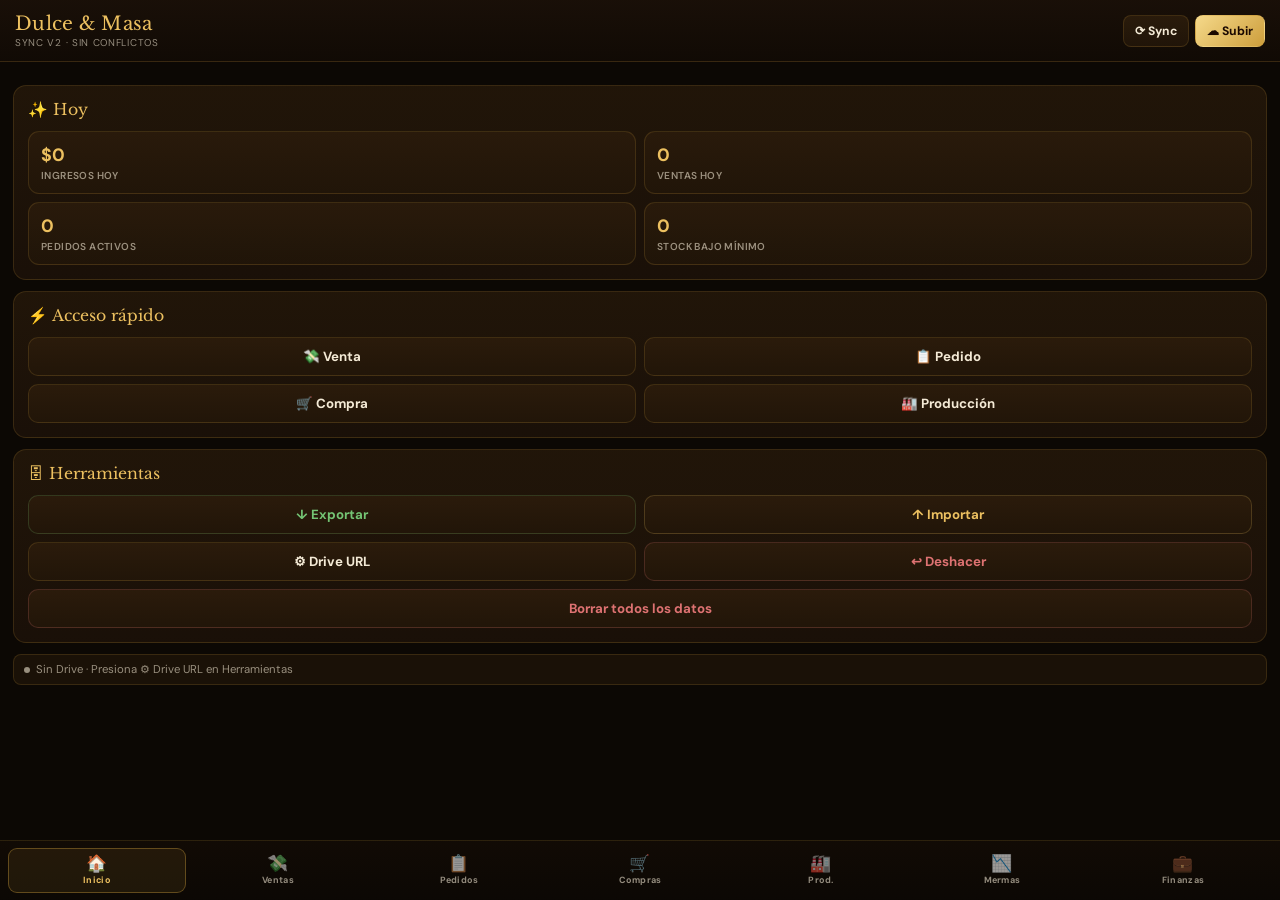
==== commit fa4dddaf: "Add files via upload" ====
--- a/movil.html
+++ b/movil.html
@@ -249,11 +249,12 @@
     </div>
     <div class="card">
       <div class="ch">🗄 Herramientas</div>
-      <div class="g2" style="gap:8px">
+      <div style="display:grid;grid-template-columns:1fr 1fr;gap:8px">
         <button class="btn btn-ok" onclick="exportJSON()">↓ Exportar</button>
         <button class="btn btn-w" onclick="importJSON()">↑ Importar</button>
         <button class="btn" onclick="configDrive()">⚙ Drive URL</button>
         <button class="btn btn-d" onclick="undoLast()">↩ Deshacer</button>
+        <button class="btn btn-d" onclick="confirmDeleteAll()" style="grid-column:1/-1"> Borrar todos los datos</button>
       </div>
     </div>
     <div class="syncbar" id="syncBar"><span class="dot" id="syncDot"></span><span id="syncTxt">Iniciando…</span></div>
@@ -411,14 +412,30 @@
 const TZ        = 'America/Argentina/Buenos_Aires';
 
 // ── ESTADO GLOBAL ────────────────────────────────────────
-let events   = [];   // Registro de eventos (fuente de verdad)
-let state    = {};   // Estado derivado (cache)
-let gasUrl   = localStorage.getItem('dm2_gas') || '';
-let deviceId = localStorage.getItem('dm2_dev') || (() => {
-  const d = uuidv4(); localStorage.setItem('dm2_dev', d); return d;
-})();
-let lastActionId = null;  // Para "deshacer"
-let lowOpen      = false;
+let ingredientes = [];
+let recetas = [];
+let ventas = [];
+let pedidos = [];
+let producciones = [];
+let mermas = [];
+let extracciones = [];
+let proveedores = [];
+let historialCompras = [];
+let stockProductos = [];
+let lotesIngredientes = [];
+let catRecetas = ['Tortas','Cupcakes','Galletas','Facturas','Panes','Alfajores','Otros'];
+let gastosFijos = [];
+let prestamos = [];
+let metas = [];
+let capital_ajustes = [];
+
+let nextId = {
+  ing: 1, rec: 1, prod: 1, venta: 1, comp: 1,
+  prov: 1, pedido: 1, ext: 1, prestamo: 1, lote: 1, merma: 1
+};
+
+let gasUrl = localStorage.getItem('gas_url') || '';
+let lowOpen = false;
 
 // ── UUID ─────────────────────────────────────────────────
 function uuidv4() {
@@ -427,6 +444,31 @@
     const r = Math.random() * 16 | 0;
     return (c === 'x' ? r : (r & 0x3 | 0x8)).toString(16);
   });
+}
+
+// Función para generar IDs únicos - igual que en la app de escritorio
+function nextIdGenerator(prefix) {
+  const id = nextId[prefix] || 1;
+  nextId[prefix] = id + 1;
+  return id;
+}
+
+// Función buildData - igual que en la app de escritorio
+function buildData() {
+  return {
+    _version: 2,
+    _guardado: new Date().toISOString(),  // Simplificado para móvil
+    ingredientes, recetas, producciones, ventas, pedidos,
+    stockProductos, proveedores, historialCompras, lotesIngredientes, catRecetas, gastosFijos, extracciones, prestamos, metas, mermas,
+    capital_ajustes: capital_ajustes || [],
+    nextId: {
+      ing: nextId?.ing || 1, rec: nextId?.rec || 1, prod: nextId?.prod || 1,
+      venta: nextId?.venta || 1, comp: nextId?.comp || 1,
+      prov: nextId?.prov || 1, pedido: nextId?.pedido || pedidos?.length + 1 || 1,
+      ext: nextId?.ext || 1, prestamo: nextId?.prestamo || 1, lote: nextId?.lote || 1,
+      merma: nextId?.merma || 1
+    }
+  };
 }
 
 // ── FECHAS / FORMATO ─────────────────────────────────────
@@ -536,11 +578,14 @@
         break;
       }
       case 'undo_compra': {
-        const c=s.compras[p.id];
-        if(c && s.ingredientes[c.ingId])
+        const c = s.compras[p.id];
+        if (c && s.ingredientes[c.ingId]) {
+          // CORREGIDO: Reducir stock al deshacer compra
           s.ingredientes[c.ingId].stock = Math.max(0,
-            Number(s.ingredientes[c.ingId].stock||0)-Number(c.qty||0));
-        delete s.compras[p.id]; break;
+            Number(s.ingredientes[c.ingId].stock||0) - Number(c.qty||0));
+        }
+        delete s.compras[p.id]; 
+        break;
       }
 
       // ── Producción
@@ -620,14 +665,224 @@
   dot.className = 'dot'+(mode?' '+mode:'');
 }
 
-async function fetchDriveEvents() {
+async function fetchDriveData() {
   const res = await fetch(gasUrl+'?action=load&t='+Date.now());
   if(!res.ok) throw new Error('HTTP '+res.status);
   const r = await res.json();
   if(r.status==='empty') return null;
   if(r.status!=='ok') throw new Error(r.message||'Error Drive');
   const raw = typeof r.data==='string' ? JSON.parse(r.data) : r.data;
-  return Array.isArray(raw.events) ? raw.events : null;
+  return raw;
+}
+
+// Convierte datos del formato antiguo al nuevo sistema de eventos
+function convertLegacyDataToEvents(legacyData) {
+  const convertedEvents = [];
+  const baseTimestamp = now();
+  
+  // Convertir ingredientes
+  if (Array.isArray(legacyData.ingredientes)) {
+    legacyData.ingredientes.forEach(ing => {
+      convertedEvents.push({
+        id: uuidv4(),
+        type: 'add_ingrediente',
+        payload: {
+          id: ing.id,
+          nombre: ing.nombre,
+          unidad: ing.unidad || 'kg',
+          stock: ing.stock || 0,
+          min: ing.min || 0,
+          precio: ing.precio || 0
+        },
+        ts: baseTimestamp,
+        device: 'legacy-import'
+      });
+    });
+  }
+  
+  // Convertir recetas
+  if (Array.isArray(legacyData.recetas)) {
+    legacyData.recetas.forEach(rec => {
+      convertedEvents.push({
+        id: uuidv4(),
+        type: 'add_receta',
+        payload: {
+          id: rec.id,
+          nombre: rec.nombre,
+          rinde: rec.rinde || 1,
+          precio: rec.precioVenta || 0
+        },
+        ts: baseTimestamp,
+        device: 'legacy-import'
+      });
+    });
+  }
+  
+  // Convertir ventas - PRESERVAR TIMESTAMP ORIGINAL
+  if (Array.isArray(legacyData.ventas)) {
+    legacyData.ventas.forEach(v => {
+      // Usar la fecha de la venta como timestamp para mantener orden cronológico
+      let eventTs = baseTimestamp;
+      if (v.fecha) {
+        try {
+          const dateObj = new Date(v.fecha);
+          if (!isNaN(dateObj.getTime())) {
+            eventTs = dateObj.toISOString();
+          }
+        } catch(e) {
+          console.warn('Fecha inválida en venta:', v.fecha, 'usando timestamp base');
+        }
+      }
+      convertedEvents.push({
+        id: uuidv4(),
+        type: 'add_venta',
+        payload: {
+          id: v.id,
+          fecha: v.fecha,
+          recetaId: v.recetaId,
+          unidades: v.unidades,
+          precio: v.precio,
+          canal: v.canal || 'directo',
+          nota: v.nota || '',
+          cobrado: v.cobrado !== false
+        },
+        ts: eventTs,
+        device: 'legacy-import'
+      });
+    });
+  }
+  
+  // Convertir pedidos - PRESERVAR TIMESTAMP ORIGINAL
+  if (Array.isArray(legacyData.pedidos)) {
+    legacyData.pedidos.forEach(p => {
+      // Usar la fecha del pedido como timestamp para mantener orden cronológico
+      let eventTs = baseTimestamp;
+      if (p.fecha) {
+        try {
+          const dateObj = new Date(p.fecha);
+          if (!isNaN(dateObj.getTime())) {
+            eventTs = dateObj.toISOString();
+          }
+        } catch(e) {
+          console.warn('Fecha inválida en pedido:', p.fecha, 'usando timestamp base');
+        }
+      }
+      convertedEvents.push({
+        id: uuidv4(),
+        type: 'add_pedido',
+        payload: {
+          id: p.id,
+          fecha: p.fecha,
+          cliente: p.cliente,
+          fechaEntrega: p.fechaEntrega,
+          anticipo: p.anticipo || 0,
+          estado: p.estado || 'pendiente',
+          items: p.items || []
+        },
+        ts: eventTs,
+        device: 'legacy-import'
+      });
+    });
+  }
+  
+  // Convertir compras
+  if (Array.isArray(legacyData.historialCompras)) {
+    legacyData.historialCompras.forEach(c => {
+      convertedEvents.push({
+        id: uuidv4(),
+        type: 'add_compra',
+        payload: {
+          id: c.id,
+          ingId: c.ingId,
+          ingNombre: c.ingNombre,
+          qty: c.qty,
+          precio: c.precio,
+          fecha: c.fecha,
+          provId: c.provId
+        },
+        ts: timestamp,
+        device: 'legacy-import'
+      });
+    });
+  }
+  
+  // Convertir producciones
+  if (Array.isArray(legacyData.producciones)) {
+    legacyData.producciones.forEach(p => {
+      convertedEvents.push({
+        id: uuidv4(),
+        type: 'add_produccion',
+        payload: {
+          id: p.id,
+          fecha: p.fecha,
+          recetaId: p.recetaId,
+          tandas: p.tandas,
+          unidadesReales: p.unidadesReales
+        },
+        ts: timestamp,
+        device: 'legacy-import'
+      });
+    });
+  }
+  
+  // Convertir mermas
+  if (Array.isArray(legacyData.mermas)) {
+    legacyData.mermas.forEach(m => {
+      convertedEvents.push({
+        id: uuidv4(),
+        type: 'add_merma',
+        payload: {
+          id: m.id,
+          fecha: m.fecha,
+          recetaId: m.recetaId,
+          cantidad: m.cantidad,
+          motivo: m.motivo || 'No especificado'
+        },
+        ts: timestamp,
+        device: 'legacy-import'
+      });
+    });
+  }
+  
+  // Convertir extracciones
+  if (Array.isArray(legacyData.extracciones)) {
+    legacyData.extracciones.forEach(e => {
+      convertedEvents.push({
+        id: uuidv4(),
+        type: 'add_extraccion',
+        payload: {
+          id: e.id,
+          fecha: e.fecha,
+          tipo: e.tipo || 'retiro',
+          monto: e.monto,
+          concepto: e.concepto || 'Extracción'
+        },
+        ts: timestamp,
+        device: 'legacy-import'
+      });
+    });
+  }
+  
+  // Convertir proveedores
+  if (Array.isArray(legacyData.proveedores)) {
+    legacyData.proveedores.forEach(p => {
+      convertedEvents.push({
+        id: uuidv4(),
+        type: 'add_proveedor',
+        payload: {
+          id: p.id,
+          nombre: p.nombre,
+          contacto: p.contacto || '',
+          tel: p.tel || '',
+          email: p.email || ''
+        },
+        ts: timestamp,
+        device: 'legacy-import'
+      });
+    });
+  }
+  
+  return convertedEvents.sort((a,b)=>a.ts.localeCompare(b.ts));
 }
 
 async function pushDriveEvents(evts) {
@@ -641,44 +896,182 @@
 
 async function syncNow() {
   if(!gasUrl) return configDrive();
-  setSyncStatus('Sincronizando…','syncing');
+  setSyncStatus('Sincronizando','syncing');
   try {
-    const remote = await fetchDriveEvents();
+    const remote = await fetchDriveData();
 
     if(!remote) {
-      // Drive vacío → preguntar si subir
-      if(events.length===0) { setSyncStatus('Drive vacío · sin datos locales'); return; }
-      showModal('☁ Drive vacío',
-        `Tienes ${events.length} eventos locales. ¿Subir a Drive ahora?`,
-        [{label:'Sí, subir ☁', cls:'btn-p', fn:uploadNow},
+      // Drive vacío -> preguntar si subir
+      if(!hasLocalData()) { setSyncStatus('Drive vacío · sin datos locales'); return; }
+      showModal(' Drive vacío',
+        `Tienes datos locales. ¿Subir a Drive ahora?`,
+        [{label:'Sí, subir ', cls:'btn-p', fn:uploadNow},
          {label:'Cancelar',   cls:'',      fn:()=>{}}]);
       return;
     }
 
-    // ← AQUÍ ESTÁ LA MAGIA: merge sin conflictos
-    const merged  = mergeEvents(events, remote);
-    const newEvts = merged.length - events.length;
-
-    events = merged;
-    state  = deriveState(events);
-    await dbSet('events', events);
-    await pushDriveEvents(events);
-
-    setSyncStatus(`Sync OK · ${events.length} eventos · ${now().slice(11,16)}`, 'ok');
-    toast(newEvts>0 ? `✓ Sync · +${newEvts} eventos nuevos` : '✓ Ya estaba sincronizado');
+    // Hay datos en Drive -> ofrecer opciones
+    const localData = buildData();
+    const hasDiff = JSON.stringify(localData) !== JSON.stringify(remote);
+
+    if (hasDiff) {
+      showModal(' Sincronización necesaria',
+        `Hay diferencias entre datos locales y Drive.<br><br>
+        ¿Qué quieres hacer?`,
+        [
+          {label:' Fusionar datos', cls:'btn-p', fn:()=>{
+            mergeAndSync(remote);
+          }},
+          {label:' Reemplazar local', cls:'btn-w', fn:()=>{
+            replaceLocalWithRemote(remote);
+          }},
+          {label:' Reemplazar Drive', cls:'btn-d', fn:()=>{
+            replaceRemoteWithLocal();
+          }},
+          {label:'Cancelar', cls:'', fn:()=>{}}
+        ]);
+    } else {
+      // Ya están sincronizados
+      setSyncStatus(`Sync OK · ${now().slice(11,16)}`, 'ok');
+      toast(' Ya está sincronizado');
+    }
+  } catch(e) {
+    setSyncStatus('Error: '+e.message);
+    toast('Error de sync: '+e.message);
+  }
+}
+
+// Función auxiliar para verificar si hay datos locales
+function hasLocalData() {
+  return ingredientes.length > 0 || recetas.length > 0 || ventas.length > 0 || 
+         pedidos.length > 0 || producciones.length > 0 || mermas.length > 0;
+}
+
+// Fusionar datos locales y remotos
+async function mergeAndSync(remote) {
+  setSyncStatus('Fusionando datos','syncing');
+  try {
+    // Fusionar arrays manteniendo IDs únicos
+    const merged = {
+      ingredientes: mergeArrays(ingredientes, remote.ingredientes || [], 'id'),
+      recetas: mergeArrays(recetas, remote.recetas || [], 'id'),
+      ventas: mergeArrays(ventas, remote.ventas || [], 'id'),
+      pedidos: mergeArrays(pedidos, remote.pedidos || [], 'id'),
+      producciones: mergeArrays(producciones, remote.producciones || [], 'id'),
+      mermas: mergeArrays(mermas, remote.mermas || [], 'id'),
+      extracciones: mergeArrays(extracciones, remote.extracciones || [], 'id'),
+      proveedores: mergeArrays(proveedores, remote.proveedores || [], 'id'),
+      historialCompras: mergeArrays(historialCompras, remote.historialCompras || [], 'id'),
+      stockProductos: mergeArrays(stockProductos, remote.stockProductos || [], 'recetaId'),
+      lotesIngredientes: mergeArrays(lotesIngredientes, remote.lotesIngredientes || [], 'id'),
+      gastosFijos: mergeArrays(gastosFijos, remote.gastosFijos || [], 'id'),
+      prestamos: mergeArrays(prestamos, remote.prestamos || [], 'id'),
+      metas: mergeArrays(metas, remote.metas || [], 'id'),
+      capital_ajustes: mergeArrays(capital_ajustes, remote.capital_ajustes || [], 'id')
+    };
+
+    // Actualizar variables globales
+    Object.assign(this, merged);
+    await saveLocal();
+    await uploadNow(false);
+
+    setSyncStatus(`Fusión OK · ${now().slice(11,16)}`, 'ok');
+    toast(' Datos fusionados correctamente');
     renderAll();
   } catch(e) {
     setSyncStatus('Error: '+e.message);
-    toast('Error de sync: '+e.message);
+    toast('Error en fusión: '+e.message);
+  }
+}
+
+// Reemplazar datos locales con los de Drive
+async function replaceLocalWithRemote(remote) {
+  setSyncStatus('Reemplazando datos locales','syncing');
+  try {
+    // Cargar datos remotos en variables globales
+    loadFromData(remote);
+    await saveLocal();
+
+    setSyncStatus(`Reemplazo OK · ${now().slice(11,16)}`, 'ok');
+    toast(' Datos locales reemplazados');
+    renderAll();
+  } catch(e) {
+    setSyncStatus('Error: '+e.message);
+    toast('Error al reemplazar: '+e.message);
+  }
+}
+
+// Reemplazar datos en Drive con los locales
+async function replaceRemoteWithLocal() {
+  setSyncStatus('Reemplazando Drive','syncing');
+  try {
+    const data = buildData();
+    const body = JSON.stringify(data, null, 2);
+    const res = await fetch(gasUrl, {method:'POST',
+      headers:{'Content-Type':'text/plain'}, body});
+    if(!res.ok) throw new Error('HTTP '+res.status);
+    const r = await res.json();
+    if(r.status!=='ok') throw new Error(r.message||'Error al guardar');
+
+    setSyncStatus(`Drive reemplazado · ${now().slice(11,16)}`, 'ok');
+    toast(' Drive reemplazado');
+  } catch(e) {
+    setSyncStatus('Error: '+e.message);
+    toast('Error al reemplazar Drive: '+e.message);
+  }
+}
+
+// Función auxiliar para fusionar arrays sin duplicados
+function mergeArrays(local, remote, keyField) {
+  const merged = [...local];
+  const existingKeys = new Set(local.map(item => item[keyField]));
+  
+  remote.forEach(item => {
+    if (!existingKeys.has(item[keyField])) {
+      merged.push(item);
+    }
+  });
+  
+  return merged;
+}
+
+// Función para cargar datos desde objeto data
+function loadFromData(data) {
+  ingredientes = data.ingredientes || [];
+  recetas = data.recetas || [];
+  ventas = data.ventas || [];
+  pedidos = data.pedidos || [];
+  producciones = data.producciones || [];
+  mermas = data.mermas || [];
+  extracciones = data.extracciones || [];
+  proveedores = data.proveedores || [];
+  historialCompras = data.historialCompras || [];
+  stockProductos = data.stockProductos || [];
+  lotesIngredientes = data.lotesIngredientes || [];
+  catRecetas = data.catRecetas || ['Tortas','Cupcakes','Galletas','Facturas','Panes','Alfajores','Otros'];
+  gastosFijos = data.gastosFijos || [];
+  prestamos = data.prestamos || [];
+  metas = data.metas || [];
+  capital_ajustes = data.capital_ajustes || [];
+  
+  if (data.nextId) {
+    Object.assign(nextId, data.nextId);
   }
 }
 
 async function uploadNow(showMsg=true) {
   if(!gasUrl) return configDrive();
   try {
-    await pushDriveEvents(events);
-    setSyncStatus(`Subido · ${events.length} eventos · ${now().slice(11,16)}`, 'ok');
-    if(showMsg) toast(`☁ Subido (${events.length} eventos)`);
+    const data = buildData();
+    const body = JSON.stringify(data, null, 2);
+    const res = await fetch(gasUrl, {method:'POST',
+      headers:{'Content-Type':'text/plain'}, body});
+    if(!res.ok) throw new Error('HTTP '+res.status);
+    const r = await res.json();
+    if(r.status!=='ok') throw new Error(r.message||'Error al guardar');
+
+    setSyncStatus(`Subido · ${now().slice(11,16)}`, 'ok');
+    if(showMsg) toast(' Subido correctamente');
   } catch(e) { toast('Error al subir: '+e.message); }
 }
 
@@ -687,8 +1080,8 @@
   if(url===null) return;
   if(!url.trim().startsWith('https://')) return toast('URL inválida');
   gasUrl = url.trim();
-  localStorage.setItem('dm2_gas', gasUrl);
-  toast('✓ Drive URL configurada');
+  localStorage.setItem('gas_url', gasUrl);
+  toast('✓ URL de Drive configurada');
   setSyncStatus('Drive listo · Presiona Sync', 'ok');
 }
 
@@ -710,16 +1103,40 @@
 // ════════════════════════════════════════════════════════
 //  HELPERS DE ESTADO
 // ════════════════════════════════════════════════════════
-const recById  = id => state.recetas.find(r=>r.id===id);
-const ingById  = id => state.ingredientes.find(i=>i.id===id);
-const ingByNom = n  => state.ingredientes.find(i=>(i.nombre||'').toLowerCase()===n.toLowerCase());
-const provByNom= n  => state.proveedores.find(p=>(p.nombre||'').toLowerCase()===n.toLowerCase());
+const recById  = id => recetas.find(r=>r.id===id);
+const ingById  = id => ingredientes.find(i=>i.id===id);
+const ingByNom = n  => ingredientes.find(i=>(i.nombre||'').toLowerCase()===n.toLowerCase());
+const provByNom= n  => proveedores.find(p=>(p.nombre||'').toLowerCase()===n.toLowerCase());
 
 function stockProducto(recetaId) {
-  const prod  = state.producciones.filter(p=>p.recetaId===recetaId).reduce((a,p)=>a+Number(p.unidadesReales||0),0);
-  const vend  = state.ventas.filter(v=>v.recetaId===recetaId).reduce((a,v)=>a+Number(v.unidades||0),0);
-  const merma = state.mermas.filter(m=>m.recetaId===recetaId).reduce((a,m)=>a+Number(m.cantidad||0),0);
-  return Math.max(0, prod-vend-merma);
+  const prod  = producciones.filter(p=>p.recetaId===recetaId).reduce((a,p)=>a+Number(p.unidadesReales||0),0);
+  const vend  = ventas.filter(v=>v.recetaId===recetaId).reduce((a,v)=>a+Number(v.unidades||0),0);
+  const merma = mermas.filter(m=>m.recetaId===recetaId).reduce((a,m)=>a+Number(m.cantidad||0),0);
+  
+  // Descontar pedidos con estado "listo" (producto reservado pero no entregado)
+  const pedidosListo = pedidos
+    .filter(p=>p.estado==='listo')
+    .reduce((a,p)=>a + (p.items||[]).filter(it=>it.recetaId===recetaId).reduce((b,it)=>b+Number(it.cantidad||0),0),0);
+  
+  const resultado = Math.max(0, prod-vend-merma-pedidosListo);
+  
+  // Debug: mostrar desglose en consola
+  const receta = recetas.find(r=>r.id===recetaId);
+  if(receta && receta.nombre?.includes('Donitas')) {
+    console.log(`[DEBUG MÓVIL] ${receta.nombre}:`, {
+      recetaId,
+      producciones: prod,
+      ventas: vend,
+      mermas: merma,
+      pedidosListo: pedidosListo,
+      resultado: resultado,
+      totalProducciones: producciones.filter(p=>p.recetaId===recetaId).length,
+      totalVentas: ventas.filter(v=>v.recetaId===recetaId).length,
+      totalPedidosListo: pedidos.filter(p=>p.estado==='listo' && p.items?.some(it=>it.recetaId===recetaId)).length
+    });
+  }
+  
+  return resultado;
 }
 
 // ════════════════════════════════════════════════════════
@@ -730,8 +1147,20 @@
   const nombre = $('rNom').value.trim();
   const rinde  = Number($('rRin').value||0);
   if(!nombre) return toast('Escribe el nombre de la receta');
-  const ev = await dispatch('add_receta',{id:uuidv4(),nombre,rinde,precio:0});
-  lastActionId = ev.id; $('rNom').value=''; toast('✓ Receta agregada');
+  
+  const nuevaReceta = {
+    id: nextIdGenerator('rec'),
+    nombre: nombre,
+    rinde: rinde || 1,
+    precioVenta: 0
+  };
+  
+  recetas.push(nuevaReceta);
+  await saveLocal();
+  renderAll();
+  
+  $('rNom').value = '';
+  toast(' Receta agregada');
 }
 
 async function addVenta() {
@@ -741,12 +1170,25 @@
   if(!recetaId||uni<=0||pre<=0) return toast('Completa todos los campos');
   const stk = stockProducto(recetaId);
   if(uni>stk) return toast(`Stock insuficiente · hay ${stk}u`);
-  const ev = await dispatch('add_venta',{
-    id:uuidv4(), fecha:today(), recetaId, unidades:uni, precio:pre,
-    canal:$('vCan').value, nota:$('vNota').value.trim(), cobrado:true
-  });
-  lastActionId=ev.id; $('vUni').value='1'; $('vNota').value='';
-  toast('✓ Venta guardada');
+  
+  const nuevaVenta = {
+    id: nextIdGenerator('venta'),
+    fecha: today(),
+    recetaId: recetaId,
+    unidades: uni,
+    precio: pre,
+    canal: $('vCan').value,
+    nota: $('vNota').value.trim(),
+    cobrado: true
+  };
+  
+  ventas.push(nuevaVenta);
+  await saveLocal();
+  renderAll();
+  
+  $('vUni').value = '1';
+  $('vNota').value = '';
+  toast(' Venta guardada');
 }
 
 async function addPedido() {
@@ -755,39 +1197,82 @@
   const cant     = Number($('pCan').value||0);
   const pre      = Number($('pPre').value||0);
   if(!cliente||!recetaId||cant<=0) return toast('Completa cliente, receta y cantidad');
-  const ev = await dispatch('add_pedido',{
-    id:uuidv4(), fecha:today(), cliente,
-    fechaEntrega:$('pFec').value||null,
-    anticipo:Number($('pAnt').value||0),
-    estado:'pendiente',
-    items:[{recetaId,cantidad:cant,precio:pre}]
-  });
-  lastActionId=ev.id; $('pCli').value=''; $('pAnt').value='';
-  toast('✓ Pedido guardado');
+  
+  const nuevoPedido = {
+    id: nextIdGenerator('pedido'),
+    fecha: today(),
+    cliente: cliente,
+    fechaEntrega: $('pFec').value || null,
+    anticipo: Number($('pAnt').value||0),
+    estado: 'pendiente',
+    items: [{recetaId, cantidad: cant, precio: pre}]
+  };
+  
+  pedidos.push(nuevoPedido);
+  await saveLocal();
+  renderAll();
+  
+  $('pCli').value = '';
+  $('pAnt').value = '';
+  toast(' Pedido guardado');
 }
 
 async function addCompra() {
   const nombre = $('cIng').value.trim();
   const qty    = Number($('cQty').value||0);
   const precio = Number($('cPre').value||0);
-  if(!nombre||qty<=0) return toast('Completa ingrediente y cantidad');
+  if(!nombre||qty<=0||precio<=0) return toast('Completa ingrediente, cantidad y precio');
 
   let ing    = ingByNom(nombre);
-  let ingId  = ing ? ing.id : uuidv4();
-  if(!ing) await dispatch('add_ingrediente',{id:ingId,nombre,unidad:'kg',stock:0,min:0,precio:precio||0});
+  let ingId  = ing ? ing.id : nextIdGenerator('ing');
+  if(!ing) {
+    ingredientes.push({
+      id: ingId,
+      nombre: nombre,
+      unidad: 'kg',
+      stock: 0,
+      min: 0,
+      precio: precio || 0
+    });
+  }
 
   let provId = null;
   const pNom = $('cPro').value.trim();
   if(pNom) {
     let prov = provByNom(pNom);
-    if(!prov) { provId=uuidv4(); await dispatch('add_proveedor',{id:provId,nombre:pNom}); }
-    else provId=prov.id;
-  }
-
-  const ev = await dispatch('add_compra',{id:uuidv4(),ingId,ingNombre:nombre,qty,precio,fecha:today(),provId});
-  lastActionId=ev.id;
-  $('cIng').value=''; $('cQty').value=''; $('cPre').value=''; $('cPro').value='';
-  toast('✓ Compra guardada');
+    if(!prov) { 
+      provId = nextIdGenerator('prov');
+      proveedores.push({id: provId, nombre: pNom});
+    }
+    else provId = prov.id;
+  }
+
+  const nuevaCompra = {
+    id: nextIdGenerator('comp'),
+    ingId: ingId,
+    ingNombre: nombre,
+    qty: qty,
+    precio: precio,
+    fecha: today(),
+    provId: provId
+  };
+  
+  historialCompras.push(nuevaCompra);
+  
+  // Actualizar stock del ingrediente
+  if(ing) {
+    ing.stock = Number(ing.stock || 0) + qty;
+    if(precio > 0) ing.precio = precio;
+  }
+  
+  await saveLocal();
+  renderAll();
+  
+  $('cIng').value = '';
+  $('cQty').value = '';
+  $('cPre').value = '';
+  $('cPro').value = '';
+  toast(' Compra guardada');
 }
 
 async function addProduccion() {
@@ -797,9 +1282,22 @@
   if(!recetaId||tandas<=0) return toast('Selecciona receta y tandas');
   const rec = recById(recetaId);
   const unidadesReales = reales>0 ? reales : (Number(rec?.rinde||0)*tandas);
-  const ev = await dispatch('add_produccion',{id:uuidv4(),fecha:today(),recetaId,tandas,unidadesReales});
-  lastActionId=ev.id; $('prTan').value='1'; $('prReal').value='';
-  toast('✓ Producción guardada');
+  
+  const nuevaProduccion = {
+    id: nextIdGenerator('prod'),
+    fecha: today(),
+    recetaId: recetaId,
+    tandas: tandas,
+    unidadesReales: unidadesReales
+  };
+  
+  producciones.push(nuevaProduccion);
+  await saveLocal();
+  renderAll();
+  
+  $('prTan').value = '1';
+  $('prReal').value = '';
+  toast(' Producción guardada');
 }
 
 async function addMerma() {
@@ -808,43 +1306,51 @@
   if(!recetaId||cant<=0) return toast('Completa receta y cantidad');
   const stk = stockProducto(recetaId);
   if(cant>stk) return toast(`Stock insuficiente · hay ${stk}u`);
-  const ev = await dispatch('add_merma',{
-    id:uuidv4(), fecha:today(), recetaId, cantidad:cant,
-    motivo:$('mMot').value||'No especificado'
-  });
-  lastActionId=ev.id; $('mCan').value='1';
-  toast('✓ Merma registrada');
+  
+  const nuevaMerma = {
+    id: nextIdGenerator('merma'),
+    fecha: today(),
+    recetaId: recetaId,
+    cantidad: cant,
+    motivo: $('mMot').value || 'No especificado'
+  };
+  
+  mermas.push(nuevaMerma);
+  await saveLocal();
+  renderAll();
+  
+  $('mCan').value = '1';
+  toast(' Merma registrada');
 }
 
 async function addExtraccion() {
   const monto = Number($('fMon').value||0);
   if(monto<=0) return toast('Monto inválido');
-  const ev = await dispatch('add_extraccion',{
-    id:uuidv4(), fecha:today(), tipo:'retiro', monto, concepto:'Extracción móvil'
-  });
-  lastActionId=ev.id; $('fMon').value='';
-  toast('✓ Extracción registrada');
-}
-
+  
+  const nuevaExtraccion = {
+    id: nextIdGenerator('ext'),
+    fecha: today(),
+    tipo: 'retiro',
+    monto: monto,
+    concepto: 'Extracción móvil'
+  };
+  
+  extracciones.push(nuevaExtraccion);
+  await saveLocal();
+  renderAll();
+  
+  $('fMon').value = '';
+  toast(' Extracción registrada');
+}
+
+// Función simplificada de deshacer - eliminada por ahora ya que no hay sistema de eventos
 async function undoLast() {
-  if(!lastActionId) return toast('Sin acción reciente para deshacer');
-  const last = events.find(e=>e.id===lastActionId);
-  if(!last) return toast('Acción no encontrada');
-  const map = {
-    add_venta:'undo_venta', add_pedido:'undo_pedido',
-    add_compra:'undo_compra', add_produccion:'undo_produccion',
-    add_merma:'undo_merma', add_extraccion:'undo_extraccion',
-    add_receta:'del_receta'
-  };
-  const undoType = map[last.type];
-  if(!undoType) return toast('Esta acción no se puede deshacer');
-  await dispatch(undoType,{id:last.payload.id});
-  lastActionId=null; toast('↩ Deshecho');
+  toast(' Función deshacer no disponible en el sistema actual');
 }
 
 // ── IMPORT / EXPORT ──────────────────────────────────────
 function exportJSON() {
-  const blob = new Blob([JSON.stringify({events,_dev:deviceId,_ts:now()},null,2)],{type:'application/json'});
+  const blob = new Blob([JSON.stringify(buildData(),null,2)],{type:'application/json'});
   const a=document.createElement('a');
   a.href=URL.createObjectURL(blob);
   a.download=`dm-backup-${today()}.json`;
@@ -868,6 +1374,114 @@
   inp.click();
 }
 
+// Guardar datos localmente en IndexedDB
+async function saveLocal() {
+  try {
+    const data = buildData();
+    await dbSet('data', data);
+  } catch(e) {
+    console.error('Error guardando datos locales:', e);
+  }
+}
+
+// Cargar datos desde IndexedDB
+async function loadLocal() {
+  try {
+    const saved = await dbGet('data');
+    if (saved) {
+      loadFromData(saved);
+    }
+  } catch(e) {
+    console.error('Error cargando datos locales:', e);
+  }
+}
+
+//  BORRAR TODOS LOS DATOS
+function confirmDeleteAll() {
+  // Crear un modal especial para el borrado
+  const modal = document.getElementById('modal');
+  const modalT = document.getElementById('modalT');
+  const modalB = document.getElementById('modalB');
+  const modalA = document.getElementById('modalA');
+  
+  modalT.textContent = ' Borrar todos los datos';
+  modalB.innerHTML = `
+    ¿Estás seguro de que quieres borrar TODOS los datos locales?<br><br>
+    Esto eliminará permanentemente:<br>
+    <strong>${events.length} eventos</strong><br>
+    Todos los ingredientes, recetas, ventas, pedidos, etc.<br><br>
+    <strong style="color:var(--danger)">Esta acción no se puede deshacer</strong><br><br>
+    Para continuar, escribe: <code>BORRAR</code><br><br>
+    <input type="text" id="deleteConfirmInput" placeholder="Escribe BORRAR para confirmar" 
+           style="width:100%;padding:10px;border:1px solid var(--border);border-radius:8px;
+                  background:rgba(34,22,9,.88);color:var(--txt);font-size:1rem;
+                  text-align:center;font-weight:bold;">
+  `;
+  
+  modalA.innerHTML = `
+    <button class="btn" onclick="closeDeleteModal()">Cancelar</button>
+    <button class="btn btn-d" onclick="attemptDelete()">Borrar datos</button>
+  `;
+  
+  modal.classList.remove('hidden');
+  
+  // Focus automático y manejo del input
+  setTimeout(() => {
+    const input = document.getElementById('deleteConfirmInput');
+    if (input) {
+      input.focus();
+      input.onkeydown = (e) => {
+        if (e.key === 'Enter') {
+          attemptDelete();
+        }
+      };
+    }
+  }, 100);
+}
+
+function closeDeleteModal() {
+  document.getElementById('modal').classList.add('hidden');
+}
+
+function attemptDelete() {
+  const input = document.getElementById('deleteConfirmInput');
+  if (!input) return;
+  
+  if (input.value.trim() === 'BORRAR') {
+    deleteAllData();
+  } else {
+    toast('Debes escribir BORRAR exactamente para confirmar');
+    input.value = '';
+    input.focus();
+  }
+}
+
+async function deleteAllData() {
+  try {
+    setSyncStatus('Borrando todos los datos...', 'syncing');
+    
+    // Borrar eventos locales
+    events = [];
+    state = deriveState(events);
+    await dbSet('events', events);
+    
+    // Limpiar último action ID
+    lastActionId = null;
+    
+    // Actualizar UI
+    renderAll();
+    setSyncStatus('Todos los datos borrados', 'ok');
+    toast(' Todos los datos han sido borrados permanentemente');
+    
+    // Cerrar modal
+    document.getElementById('modal').classList.add('hidden');
+    
+  } catch(e) {
+    setSyncStatus('Error al borrar datos');
+    toast('Error al borrar datos: ' + e.message);
+  }
+}
+
 // ════════════════════════════════════════════════════════
 //  NAVEGACIÓN
 // ════════════════════════════════════════════════════════
@@ -889,17 +1503,17 @@
 //  RENDER
 // ════════════════════════════════════════════════════════
 function renderSelects() {
-  const opts='<option value="">— Seleccionar —</option>' +
-    state.recetas.map(r=>`<option value="${r.id}">${r.nombre||'?'} (${stockProducto(r.id)}u)</option>`).join('');
+  const opts='<option value=""> Seleccionar </option>' +
+    recetas.map(r=>`<option value="${r.id}">${r.nombre||'?'} (${stockProducto(r.id)}u)</option>`).join('');
   ['vRec','pRec','prRec','mRec'].forEach(id=>{if($(id))$(id).innerHTML=opts;});
 }
 
 function renderHome() {
   const h     = today();
-  const vHoy  = state.ventas.filter(v=>v.fecha===h&&v.cobrado!==false);
+  const vHoy  = ventas.filter(v=>v.fecha===h&&v.cobrado!==false);
   const inHoy = vHoy.reduce((a,v)=>a+Number(v.unidades||0)*Number(v.precio||0),0);
-  const pAct  = state.pedidos.filter(p=>p.estado!=='entregado').length;
-  const sLow  = state.ingredientes.filter(i=>Number(i.stock||0)<=Number(i.min||0)).length;
+  const pAct  = pedidos.filter(p=>p.estado!=='entregado').length;
+  const sLow  = ingredientes.filter(i=>Number(i.stock||0)<=Number(i.min||0)).length;
   $('kpiHome').innerHTML = `
     <div class="ki" onclick="homeKpi('fin')"><div class="kv">${money(inHoy)}</div><div class="kl">Ingresos hoy</div></div>
     <div class="ki" onclick="homeKpi('ventas')"><div class="kv">${vHoy.length}</div><div class="kl">Ventas hoy</div></div>
@@ -918,7 +1532,7 @@
 function renderLowPanel() {
   const p=$('lowPanel');
   if(!lowOpen){p.classList.add('hidden');return;}
-  const list=state.ingredientes.filter(i=>Number(i.stock||0)<=Number(i.min||0))
+  const list=ingredientes.filter(i=>Number(i.stock||0)<=Number(i.min||0))
     .sort((a,b)=>Number(a.stock||0)-Number(b.stock||0)).slice(0,12);
   if(!list.length){
     p.classList.remove('hidden');
@@ -934,7 +1548,7 @@
 }
 
 function renderVentas() {
-  const list=[...state.ventas].sort((a,b)=>(b.fecha||'').localeCompare(a.fecha||'')).slice(0,15);
+  const list=[...ventas].sort((a,b)=>(b.fecha||'').localeCompare(a.fecha||'')).slice(0,15);
   $('vList').innerHTML=list.map(v=>{
     const r=recById(v.recetaId);
     return `<div class="li">
@@ -948,7 +1562,7 @@
 }
 
 function renderPedidos() {
-  const list=state.pedidos.filter(p=>p.estado!=='entregado')
+  const list=pedidos.filter(p=>p.estado!=='entregado')
     .sort((a,b)=>String(a.fechaEntrega||'').localeCompare(String(b.fechaEntrega||'')));
   $('pList').innerHTML=list.map(p=>{
     const tot=(p.items||[]).reduce((a,it)=>a+Number(it.cantidad||0)*Number(it.precio||0),0);
@@ -963,7 +1577,7 @@
 }
 
 function renderCompras() {
-  const list=[...state.compras].sort((a,b)=>(b.fecha||'').localeCompare(a.fecha||'')).slice(0,15);
+  const list=[...historialCompras].sort((a,b)=>(b.fecha||'').localeCompare(a.fecha||'')).slice(0,15);
   $('cList').innerHTML=list.map(c=>{
     const ing=ingById(c.ingId)||{nombre:c.ingNombre||'?',unidad:''};
     return `<div class="li">
@@ -977,7 +1591,7 @@
 }
 
 function renderProduccion() {
-  const list=[...state.producciones].sort((a,b)=>(b.fecha||'').localeCompare(a.fecha||'')).slice(0,15);
+  const list=[...producciones].sort((a,b)=>(b.fecha||'').localeCompare(a.fecha||'')).slice(0,15);
   $('prList').innerHTML=list.map(p=>{
     const r=recById(p.recetaId);
     return `<div class="li">
@@ -988,7 +1602,7 @@
 }
 
 function renderMermas() {
-  const list=[...state.mermas].sort((a,b)=>(b.fecha||'').localeCompare(a.fecha||'')).slice(0,15);
+  const list=[...mermas].sort((a,b)=>(b.fecha||'').localeCompare(a.fecha||'')).slice(0,15);
   $('mList').innerHTML=list.map(m=>{
     const r=recById(m.recetaId);
     return `<div class="li">
@@ -1002,9 +1616,9 @@
 }
 
 function renderFinanzas() {
-  const vt=state.ventas.reduce((a,v)=>a+Number(v.unidades||0)*Number(v.precio||0),0);
-  const ct=state.compras.reduce((a,c)=>a+Number(c.qty||0)*Number(c.precio||0),0);
-  const et=state.extracciones.reduce((a,e)=>a+Number(e.monto||0),0);
+  const vt=ventas.reduce((a,v)=>a+Number(v.unidades||0)*Number(v.precio||0),0);
+  const ct=historialCompras.reduce((a,c)=>a+Number(c.qty||0)*Number(c.precio||0),0);
+  const et=extracciones.reduce((a,e)=>a+Number(e.monto||0),0);
   const rt=vt-ct-et;
   $('finKpi').innerHTML=`
     <div class="ki"><div class="kv" style="color:var(--ok)">${money(vt)}</div><div class="kl">Ventas totales</div></div>
@@ -1013,8 +1627,8 @@
     <div class="ki"><div class="kv" style="color:${rt>=0?'var(--ok)':'var(--danger)'}">${money(rt)}</div><div class="kl">Resultado</div></div>`;
 
   // Recetas
-  $('recList').innerHTML=state.recetas.length
-    ? state.recetas.map(r=>`
+  $('recList').innerHTML=recetas.length
+    ? recetas.map(r=>`
       <div class="rec-row">
         <span style="font-weight:700">${r.nombre}</span>
         <span style="color:var(--muted);font-size:.78rem">Rinde ${r.rinde||'?'}u · Stock ${stockProducto(r.id)}u</span>
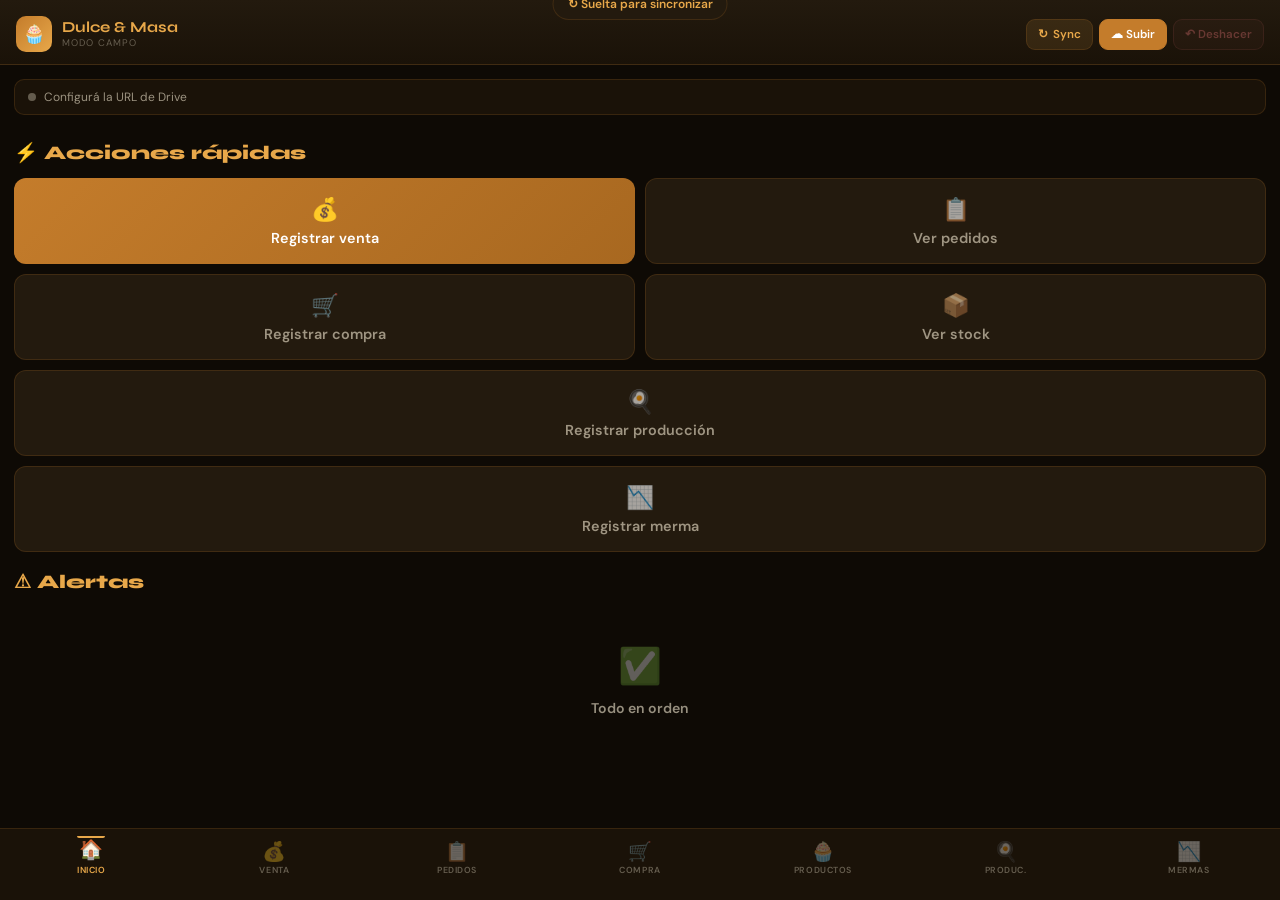
==== commit d6a388ff: "Add files via upload" ====
--- a/movil.html
+++ b/movil.html
@@ -3,1663 +3,2039 @@
 <head>
 <meta charset="UTF-8">
 <meta name="viewport" content="width=device-width, initial-scale=1, maximum-scale=1, user-scalable=no">
-<meta name="theme-color" content="#0c0804">
 <meta name="apple-mobile-web-app-capable" content="yes">
+<meta name="mobile-web-app-capable" content="yes">
 <meta name="apple-mobile-web-app-status-bar-style" content="black-translucent">
-<meta name="apple-mobile-web-app-title" content="D&M">
-<title>Dulce &amp; Masa · v2</title>
+<meta name="theme-color" content="#C47C2B">
+<meta name="apple-mobile-web-app-title" content="D&M Campo">
+<link rel="manifest" href="movil-manifest.json">
+<link rel="apple-touch-icon" href="icon-192.png">
+<title>Dulce &amp; Masa · Campo</title>
 <link rel="preconnect" href="https://fonts.googleapis.com">
-<link href="https://fonts.googleapis.com/css2?family=Libre+Baskerville:wght@700&family=DM+Sans:wght@400;500;600;700&display=swap" rel="stylesheet">
+<link href="https://fonts.googleapis.com/css2?family=Syne:wght@400;600;700;800&family=DM+Sans:wght@400;500;600&display=swap" rel="stylesheet">
 <style>
-/* ─── TOKENS ─── */
-:root{
-  --bg:#0c0804; --bg2:#120b05; --card:#1a1008; --card2:#221609;
-  --border:rgba(205,158,60,.17); --border2:rgba(205,158,60,.38);
-  --gold:#cd9e3c; --gold2:#ecc060; --gold3:#f5d98a;
-  --txt:#f4ead6; --muted:rgba(244,234,214,.58);
-  --ok:#74c474; --warn:#ecc060; --danger:#de7272;
-  --r:13px; --rSm:9px;
-  --safe-top: env(safe-area-inset-top, 0px);
-  --safe-bot: env(safe-area-inset-bottom, 0px);
-}
-
-/* ─── RESET ─── */
-*{box-sizing:border-box;-webkit-tap-highlight-color:transparent;margin:0;padding:0}
-html,body{height:100%;background:var(--bg);color:var(--txt);
-  font-family:'DM Sans',sans-serif;overflow:hidden;-webkit-font-smoothing:antialiased}
-
-/* ─── HEADER ─── */
-.hdr{
-  position:fixed;top:0;left:0;right:0;z-index:200;
-  padding:12px 15px;
-  padding-top:calc(12px + var(--safe-top));
-  background:linear-gradient(180deg,rgba(26,16,8,.97) 0%,rgba(18,11,5,.93) 100%);
-  border-bottom:1px solid var(--border);
-  backdrop-filter:blur(12px);
-  display:flex;align-items:center;justify-content:space-between;gap:10px;
-}
-.brand{font-family:'Libre Baskerville',serif;font-size:1.18rem;color:var(--gold2);letter-spacing:.015em}
-.brand-tag{font-size:.62rem;color:var(--muted);font-family:'DM Sans',sans-serif;
-  text-transform:uppercase;letter-spacing:.07em;margin-top:1px}
-.hdr-btns{display:flex;gap:6px}
-
-/* ─── SCROLL AREA ─── */
-.main{
-  position:fixed;inset:0;
-  overflow-y:auto;-webkit-overflow-scrolling:touch;
-  padding-top:calc(72px + var(--safe-top));
-  padding-bottom:calc(78px + var(--safe-bot));
-}
-
-/* ─── BOTTOM NAV ─── */
-.nav{
-  position:fixed;bottom:0;left:0;right:0;z-index:200;
-  padding:7px 8px;
-  padding-bottom:calc(7px + var(--safe-bot));
-  background:linear-gradient(0deg,rgba(12,8,4,.98) 0%,rgba(18,11,5,.96) 100%);
-  border-top:1px solid var(--border);
-  backdrop-filter:blur(12px);
-  display:grid;grid-template-columns:repeat(7,1fr);gap:3px;
-}
-.nb{
-  display:flex;flex-direction:column;align-items:center;gap:2px;
-  padding:6px 2px;border:1px solid transparent;border-radius:9px;
-  background:transparent;color:var(--muted);
-  font-size:.56rem;font-weight:700;font-family:'DM Sans',sans-serif;
-  letter-spacing:.03em;cursor:pointer;transition:all .18s;
-}
-.nb .ico{font-size:1.05rem;line-height:1}
-.nb.on{color:var(--gold2);border-color:var(--border2);background:rgba(205,158,60,.1)}
-
-/* ─── SECTIONS ─── */
-.sec{display:none;padding:13px 13px 0;animation:fi .22s ease}
-.sec.on{display:block}
-@keyframes fi{from{opacity:0;transform:translateY(5px)}to{opacity:1;transform:translateY(0)}}
-
-/* ─── CARD ─── */
-.card{
-  background:linear-gradient(180deg,rgba(34,22,9,.97) 0%,rgba(26,16,8,.99) 100%);
-  border:1px solid var(--border);border-radius:var(--r);
-  padding:14px;margin-bottom:11px;
-}
-.ch{
-  font-family:'Libre Baskerville',serif;font-size:.98rem;
-  color:var(--gold2);margin-bottom:12px;
-  display:flex;align-items:center;gap:7px;
-}
-
-/* ─── KPI ─── */
-.kpi{display:grid;grid-template-columns:1fr 1fr;gap:8px}
-.ki{
-  background:linear-gradient(180deg,rgba(44,28,12,.82) 0%,rgba(34,22,9,.82) 100%);
-  border:1px solid var(--border);border-radius:11px;
-  padding:11px 12px;cursor:pointer;transition:border-color .2s,transform .14s;
-}
-.ki:active{transform:scale(.97)}
-.ki:hover{border-color:var(--border2)}
-.kv{font-size:1.12rem;font-weight:700;color:var(--gold2)}
-.kl{font-size:.63rem;color:var(--muted);font-weight:600;text-transform:uppercase;letter-spacing:.04em;margin-top:2px}
-
-/* ─── FORMS ─── */
-.fg{margin-bottom:9px}
-label{display:block;font-size:.66rem;font-weight:700;color:var(--muted);
-  text-transform:uppercase;letter-spacing:.05em;margin-bottom:4px}
-input,select,textarea{
-  width:100%;padding:10px 12px;
-  background:rgba(34,22,9,.88);border:1px solid var(--border);
-  border-radius:9px;color:var(--txt);
-  font-family:'DM Sans',sans-serif;font-size:.88rem;outline:none;
-  transition:border-color .2s,box-shadow .2s;
-  -webkit-appearance:none;appearance:none;
-}
-input:focus,select:focus,textarea:focus{
-  border-color:rgba(205,158,60,.48);
-  box-shadow:0 0 0 3px rgba(205,158,60,.09);
-}
-select option{background:#1a1008}
-.g2{display:grid;grid-template-columns:1fr 1fr;gap:9px}
-
-/* ─── BUTTONS ─── */
-.btn{
-  padding:10px 14px;border:1px solid var(--border);border-radius:10px;
-  background:linear-gradient(180deg,rgba(44,28,12,.92) 0%,rgba(34,22,9,.92) 100%);
-  color:var(--txt);font-family:'DM Sans',sans-serif;
-  font-weight:700;font-size:.83rem;cursor:pointer;
-  transition:all .17s;width:100%;
-}
-.btn:active{transform:scale(.98)}
-.btn:hover{border-color:var(--border2)}
-.btn-p{background:linear-gradient(135deg,var(--gold3) 0%,var(--gold) 100%);
-  color:#15090200;color:#1a0800;border-color:transparent}
-.btn-p:hover{filter:brightness(1.06)}
-.btn-ok{color:var(--ok);border-color:rgba(116,196,116,.2)}
-.btn-w{color:var(--warn);border-color:rgba(236,192,96,.2)}
-.btn-d{color:var(--danger);border-color:rgba(222,114,114,.2)}
-.btn-sm{padding:7px 11px;font-size:.76rem;width:auto;border-radius:8px}
-
-/* ─── LIST ITEMS ─── */
-.li{
-  background:linear-gradient(180deg,rgba(40,26,11,.75) 0%,rgba(32,20,8,.75) 100%);
-  border:1px solid var(--border);border-radius:10px;
-  padding:10px 12px;margin-bottom:7px;
-}
-.li-t{font-weight:700;font-size:.88rem}
-.li-s{font-size:.74rem;color:var(--muted);margin-top:3px}
-
-/* ─── BADGES ─── */
-.badge{display:inline-flex;align-items:center;padding:2px 8px;
-  border-radius:100px;font-size:.62rem;font-weight:700;
-  text-transform:uppercase;letter-spacing:.04em}
-.b-ok{background:rgba(116,196,116,.14);color:var(--ok)}
-.b-w{background:rgba(236,192,96,.14);color:var(--warn)}
-.b-d{background:rgba(222,114,114,.14);color:var(--danger)}
-
-/* ─── SYNC BAR ─── */
-.syncbar{
-  font-size:.71rem;color:var(--muted);
-  background:rgba(34,22,9,.7);border:1px solid var(--border);
-  border-radius:8px;padding:7px 10px;margin-top:10px;
-  display:flex;align-items:center;gap:6px;
-}
-.dot{width:6px;height:6px;border-radius:50%;background:var(--muted);flex-shrink:0}
-.dot.ok{background:var(--ok)} .dot.syncing{background:var(--warn);animation:pulse 1s infinite}
-@keyframes pulse{0%,100%{opacity:1}50%{opacity:.3}}
-
-/* ─── STOCK ROWS ─── */
-.srow{display:flex;justify-content:space-between;align-items:center;
-  padding:7px 0;border-bottom:1px solid var(--border);
-  font-size:.8rem;cursor:pointer;transition:opacity .15s}
-.srow:last-child{border-bottom:none;padding-bottom:0}
-.srow:active{opacity:.7}
-
-/* ─── TOAST ─── */
-.toast{
-  position:fixed;z-index:999;
-  bottom:calc(88px + var(--safe-bot));
-  left:50%;transform:translateX(-50%) translateY(12px);
-  background:rgba(34,22,9,.97);border:1px solid var(--border2);
-  border-radius:100px;padding:9px 18px;
-  font-size:.81rem;font-weight:600;color:var(--txt);
-  backdrop-filter:blur(10px);opacity:0;
-  transition:all .24s ease;pointer-events:none;
-  white-space:nowrap;max-width:90%;
-}
-.toast.on{opacity:1;transform:translateX(-50%) translateY(0)}
-
-/* ─── MODAL ─── */
-.overlay{
-  position:fixed;inset:0;z-index:800;
-  background:rgba(8,5,2,.88);backdrop-filter:blur(8px);
-  display:flex;align-items:center;justify-content:center;padding:20px;
-}
-.modal{
-  background:linear-gradient(180deg,rgba(34,22,9,.99) 0%,rgba(26,16,8,.99) 100%);
-  border:1px solid var(--border2);border-radius:17px;
-  padding:22px;max-width:340px;width:100%;
-}
-.modal-t{font-family:'Libre Baskerville',serif;font-size:1.12rem;
-  color:var(--gold2);margin-bottom:9px}
-.modal-b{font-size:.83rem;color:var(--muted);line-height:1.6;margin-bottom:17px}
-.modal-a{display:flex;flex-direction:column;gap:7px}
-.hidden{display:none!important}
-
-/* ─── SECTION TITLE ─── */
-.sec-lbl{font-size:.65rem;color:var(--muted);font-weight:700;
-  text-transform:uppercase;letter-spacing:.06em;margin-bottom:14px;
-  padding-left:2px;border-left:2px solid var(--gold);padding-left:8px}
-
-/* ─── RECETA ADD ─── */
-.rec-row{display:flex;align-items:center;justify-content:space-between;
-  padding:8px 0;border-bottom:1px solid var(--border);font-size:.84rem}
-.rec-row:last-child{border-bottom:none;padding-bottom:0}
+:root {
+  --bg: #0E0A05; --card: #1A1208; --card2: #231A0E;
+  --border: rgba(196,124,43,.18); --caramel: #C47C2B; --caramel2: #E8A84A;
+  --cream: #F2E8D0; --text: #F2E8D0; --text2: rgba(242,232,208,.6); --text3: rgba(242,232,208,.35);
+  --ok: #6BAF69; --ok-bg: rgba(107,175,105,.12);
+  --danger: #D46C6C; --danger-bg: rgba(212,108,108,.12);
+  --warn: #E8A84A; --warn-bg: rgba(232,168,74,.12);
+  --r: 14px; --tab-h: 72px; --safe-bottom: env(safe-area-inset-bottom, 0px);
+}
+* { box-sizing: border-box; margin: 0; padding: 0; -webkit-tap-highlight-color: transparent; }
+html, body { height: 100%; overflow: hidden; }
+body { font-family: 'DM Sans', sans-serif; background: var(--bg); color: var(--text); display: flex; flex-direction: column; overscroll-behavior: none; }
+
+/* HEADER */
+.header { background: linear-gradient(180deg, var(--card2) 0%, var(--card) 100%); border-bottom: 1px solid var(--border); padding: 16px 16px 12px; padding-top: calc(16px + env(safe-area-inset-top, 0px)); flex-shrink: 0; display: flex; align-items: center; justify-content: space-between; gap: 10px; }
+.header-brand { display: flex; align-items: center; gap: 10px; flex-shrink: 0; }
+.header-brand .logo { width: 36px; height: 36px; background: linear-gradient(135deg, var(--caramel), var(--caramel2)); border-radius: 10px; display: flex; align-items: center; justify-content: center; font-size: 18px; flex-shrink: 0; }
+.header-brand .title { font-family: 'Syne', sans-serif; font-size: .95rem; font-weight: 700; color: var(--caramel2); line-height: 1.1; }
+.header-brand .subtitle { font-size: .6rem; color: var(--text3); text-transform: uppercase; letter-spacing: .1em; margin-top: 1px; }
+.header-btns { display: flex; align-items: center; gap: 6px; }
+.hbtn { background: var(--warn-bg); border: 1px solid var(--border); border-radius: 9px; padding: 7px 11px; color: var(--caramel2); font-size: .72rem; font-weight: 600; cursor: pointer; display: flex; align-items: center; gap: 5px; white-space: nowrap; transition: all .2s; font-family: 'DM Sans', sans-serif; }
+.hbtn:active { transform: scale(.96); }
+.hbtn.primary { background: var(--caramel); color: #fff; border-color: var(--caramel); }
+.hbtn.ok { background: var(--ok-bg); color: var(--ok); border-color: rgba(107,175,105,.3); }
+.hbtn.danger { background: var(--danger-bg); color: var(--danger); border-color: rgba(212,108,108,.3); }
+.hbtn:disabled { opacity: .4; cursor: not-allowed; }
+.spin { display: inline-block; }
+.spinning { animation: spin .8s linear infinite; }
+@keyframes spin { to { transform: rotate(360deg); } }
+.badge-num { background: var(--danger); color: #fff; font-size: .6rem; font-weight: 700; padding: 1px 5px; border-radius: 10px; }
+
+/* CONTENT */
+.content { flex: 1; overflow-y: auto; overflow-x: hidden; -webkit-overflow-scrolling: touch; padding: 14px 14px calc(var(--tab-h) + var(--safe-bottom) + 14px); }
+
+/* TABS */
+.tabs { position: fixed; bottom: 0; left: 0; right: 0; height: calc(var(--tab-h) + var(--safe-bottom)); background: var(--card); border-top: 1px solid var(--border); display: grid; grid-template-columns: repeat(7, 1fr); align-items: flex-start; padding-top: 8px; padding-bottom: var(--safe-bottom); z-index: 100; }
+.tab { display: flex; flex-direction: column; align-items: center; gap: 3px; padding: 5px 2px; cursor: pointer; color: var(--text3); transition: color .2s; position: relative; }
+.tab.active { color: var(--caramel2); }
+.tab-indicator { position: absolute; top: -1px; width: 28px; height: 2px; background: var(--caramel2); border-radius: 0 0 3px 3px; opacity: 0; transition: opacity .2s; }
+.tab.active .tab-indicator { opacity: 1; }
+.tab-icon { font-size: 1.2rem; line-height: 1; transition: transform .2s; }
+.tab.active .tab-icon { transform: translateY(-2px); }
+.tab-label { font-size: .55rem; font-weight: 600; text-transform: uppercase; letter-spacing: .06em; }
+
+/* SCREENS */
+.screen { display: none; }
+.screen.active { display: block; }
+
+/* SECTION TITLE */
+.stitle { font-family: 'Syne', sans-serif; font-size: 1.2rem; font-weight: 800; color: var(--caramel2); margin-bottom: 14px; display: flex; align-items: center; gap: 8px; }
+
+/* CARDS */
+.card { background: var(--card); border: 1px solid var(--border); border-radius: var(--r); overflow: hidden; margin-bottom: 12px; }
+.card-hd { padding: 12px 14px 8px; border-bottom: 1px solid var(--border); font-weight: 600; font-size: .82rem; color: var(--text2); display: flex; align-items: center; justify-content: space-between; }
+.card-bd { padding: 12px 14px; }
+
+/* FIELDS */
+.field { margin-bottom: 12px; }
+.field label { display: block; font-size: .68rem; font-weight: 600; color: var(--text3); text-transform: uppercase; letter-spacing: .08em; margin-bottom: 5px; }
+.field input, .field select, .field textarea { width: 100%; background: var(--card2); border: 1px solid var(--border); border-radius: 10px; padding: 12px 13px; color: var(--text); font-size: .95rem; font-family: 'DM Sans', sans-serif; -webkit-appearance: none; appearance: none; outline: none; transition: border-color .2s; }
+.field input:focus, .field select:focus, .field textarea:focus { border-color: var(--caramel); }
+.field select { background-image: url("data:image/svg+xml,%3Csvg xmlns='http://www.w3.org/2000/svg' width='12' height='8' viewBox='0 0 12 8'%3E%3Cpath fill='%23C47C2B' d='M1 1l5 5 5-5'/%3E%3C/svg%3E"); background-repeat: no-repeat; background-position: right 13px center; padding-right: 34px; }
+.field-row { display: grid; grid-template-columns: 1fr 1fr; gap: 10px; }
+.field-row .field { margin-bottom: 0; }
+
+/* BUTTONS */
+.btn { display: flex; align-items: center; justify-content: center; gap: 7px; padding: 13px 18px; border-radius: 12px; font-size: .9rem; font-weight: 600; cursor: pointer; border: none; width: 100%; transition: all .15s; font-family: 'DM Sans', sans-serif; -webkit-appearance: none; }
+.btn:active { transform: scale(.97); }
+.btn-primary { background: linear-gradient(135deg, var(--caramel), #A86820); color: #fff; }
+.btn-secondary { background: var(--card2); border: 1px solid var(--border); color: var(--text2); }
+.btn-ok { background: var(--ok-bg); border: 1px solid rgba(107,175,105,.3); color: var(--ok); }
+.btn-danger { background: var(--danger-bg); border: 1px solid rgba(212,108,108,.3); color: var(--danger); }
+.btn-warn { background: var(--warn-bg); border: 1px solid rgba(232,168,74,.3); color: var(--warn); }
+.btn-sm { padding: 8px 13px; font-size: .78rem; width: auto; border-radius: 9px; }
+
+/* BADGES */
+.badge { display: inline-flex; align-items: center; padding: 2px 8px; border-radius: 20px; font-size: .68rem; font-weight: 600; }
+.badge-ok { background: var(--ok-bg); color: var(--ok); }
+.badge-warn { background: var(--warn-bg); color: var(--warn); }
+.badge-danger { background: var(--danger-bg); color: var(--danger); }
+.badge-text3 { background: rgba(242,232,208,.08); color: var(--text3); }
+.badge-caramel { background: rgba(196,124,43,.15); color: var(--caramel2); }
+
+/* KPI */
+.kpi-row { display: grid; grid-template-columns: repeat(2, 1fr); gap: 10px; margin-bottom: 14px; }
+.kpi-card { background: var(--card); border: 1px solid var(--border); border-radius: var(--r); padding: 12px; text-align: center; }
+.kpi-val { font-family: 'Syne', sans-serif; font-size: 1.3rem; font-weight: 800; color: var(--caramel2); line-height: 1.1; }
+.kpi-label { font-size: .62rem; color: var(--text3); text-transform: uppercase; letter-spacing: .07em; margin-top: 3px; }
+.kpi-card.ok .kpi-val { color: var(--ok); }
+.kpi-card.danger .kpi-val { color: var(--danger); }
+
+/* LIST ITEMS */
+.li { background: var(--card); border: 1px solid var(--border); border-radius: var(--r); padding: 12px 14px; margin-bottom: 8px; display: flex; align-items: center; gap: 11px; }
+.li:active { background: var(--card2); }
+.li-icon { width: 38px; height: 38px; border-radius: 10px; display: flex; align-items: center; justify-content: center; font-size: 1rem; flex-shrink: 0; }
+.li-body { flex: 1; min-width: 0; }
+.li-title { font-weight: 600; font-size: .88rem; overflow: hidden; text-overflow: ellipsis; white-space: nowrap; }
+.li-sub { font-size: .73rem; color: var(--text2); margin-top: 2px; }
+.li-right { text-align: right; flex-shrink: 0; }
+.li-val { font-weight: 700; font-size: .88rem; color: var(--caramel2); }
+.li-val2 { font-size: .7rem; color: var(--text3); margin-top: 2px; }
+
+/* TOTAL BAR */
+.total-bar { background: var(--card2); border: 1px solid var(--border); border-radius: 12px; padding: 12px 14px; display: flex; justify-content: space-between; align-items: center; margin-bottom: 12px; }
+.tb-label { font-size: .78rem; color: var(--text2); }
+.tb-val { font-family: 'Syne', sans-serif; font-size: 1.2rem; font-weight: 800; color: var(--caramel2); }
+
+/* PROGRESS */
+.prog { height: 4px; background: rgba(242,232,208,.1); border-radius: 2px; overflow: hidden; margin-top: 5px; }
+.prog-fill { height: 100%; border-radius: 2px; transition: width .3s; }
+.prog-fill.ok { background: var(--ok); }
+.prog-fill.warn { background: var(--warn); }
+.prog-fill.danger { background: var(--danger); }
+
+/* SYNC STATUS */
+.sync-bar { display: flex; align-items: center; gap: 8px; padding: 9px 13px; background: var(--card); border: 1px solid var(--border); border-radius: 10px; margin-bottom: 12px; font-size: .75rem; color: var(--text2); }
+.sync-dot { width: 8px; height: 8px; border-radius: 50%; background: var(--text3); flex-shrink: 0; }
+.sync-dot.ok { background: var(--ok); box-shadow: 0 0 5px var(--ok); }
+.sync-dot.warn { background: var(--warn); }
+.sync-dot.danger { background: var(--danger); }
+
+/* PEDIDO CARD */
+.pedido-card { background: var(--card); border: 1px solid var(--border); border-radius: var(--r); padding: 13px; margin-bottom: 10px; }
+.pedido-card.urgente { border-color: rgba(212,108,108,.4); background: rgba(212,108,108,.04); }
+.pedido-card.listo { border-color: rgba(107,175,105,.3); background: rgba(107,175,105,.04); }
+.pedido-card.sin_cobrar { border-color: rgba(232,168,74,.4); background: rgba(232,168,74,.04); }
+.pc-top { display: flex; justify-content: space-between; align-items: flex-start; margin-bottom: 7px; }
+.pc-cliente { font-weight: 700; font-size: .92rem; }
+.pc-fecha { font-size: .7rem; color: var(--text3); margin-top: 2px; }
+.pc-items { font-size: .76rem; color: var(--text2); margin-bottom: 9px; }
+.pc-bottom { display: flex; justify-content: space-between; align-items: center; gap: 8px; }
+.pc-saldo { font-size: .8rem; }
+.pc-btns { display: flex; gap: 6px; }
+
+/* AUTOCOMPLETE */
+.ac-wrap { position: relative; }
+.ac-list { display: none; position: absolute; top: calc(100% + 3px); left: 0; right: 0; background: var(--card); border: 1px solid var(--caramel); border-radius: 10px; z-index: 200; max-height: 200px; overflow-y: auto; box-shadow: 0 8px 24px rgba(0,0,0,.4); }
+.ac-list.open { display: block; }
+.ac-item { padding: 10px 13px; cursor: pointer; font-size: .88rem; color: var(--text); border-bottom: 1px solid var(--border); display: flex; align-items: center; gap: 7px; }
+.ac-item:last-child { border-bottom: none; }
+.ac-item:active { background: var(--card2); }
+.ac-item.ac-new { color: var(--caramel2); font-weight: 600; }
+.ac-sub { font-size: .72rem; color: var(--text3); margin-left: auto; }
+
+/* EMPTY STATE */
+.empty-state { text-align: center; padding: 36px 20px; color: var(--text3); }
+.empty-icon { font-size: 2.2rem; margin-bottom: 10px; }
+.empty-title { font-size: .88rem; font-weight: 600; color: var(--text2); }
+.empty-sub { font-size: .76rem; margin-top: 5px; }
+
+/* DIVIDER */
+.divider { text-align: center; font-size: .62rem; color: var(--text3); text-transform: uppercase; letter-spacing: .1em; margin: 12px 0; position: relative; }
+.divider::before { content: ''; position: absolute; top: 50%; left: 0; right: 0; height: 1px; background: var(--border); }
+.divider span { background: var(--bg); padding: 0 10px; position: relative; }
+
+/* TOAST */
+#toast { position: fixed; bottom: calc(var(--tab-h) + var(--safe-bottom) + 10px); left: 50%; transform: translateX(-50%); background: var(--card2); border: 1px solid var(--border); border-radius: 12px; padding: 10px 16px; font-size: .82rem; font-weight: 500; color: var(--text); z-index: 300; opacity: 0; transition: opacity .25s; white-space: nowrap; max-width: calc(100vw - 28px); text-align: center; pointer-events: none; box-shadow: 0 8px 24px rgba(0,0,0,.4); overflow: hidden; text-overflow: ellipsis; }
+#toast.show { opacity: 1; }
+
+/* MODAL SHEET */
+.sheet-overlay { position: fixed; inset: 0; background: rgba(0,0,0,.7); z-index: 250; display: flex; align-items: flex-end; padding: 14px; }
+.sheet { background: var(--card); border: 1px solid var(--border); border-radius: 20px 20px 16px 16px; width: 100%; padding: 18px; max-height: 85vh; overflow-y: auto; }
+.sheet-handle { width: 36px; height: 4px; background: var(--border); border-radius: 2px; margin: 0 auto 14px; }
+.sheet-title { font-family: 'Syne', sans-serif; font-size: 1.05rem; font-weight: 800; color: var(--caramel2); margin-bottom: 14px; }
+
+/* PTR */
+.ptr-ind { position: fixed; top: calc(env(safe-area-inset-top,0px) + 58px); left: 50%; transform: translateX(-50%) translateY(-70px); background: var(--card2); border: 1px solid var(--border); border-radius: 20px; padding: 7px 14px; font-size: .75rem; color: var(--caramel2); font-weight: 600; z-index: 150; transition: transform .2s; pointer-events: none; white-space: nowrap; }
+.ptr-ind.visible { transform: translateX(-50%) translateY(0); }
+
+/* NUEVO ING PANEL */
+.nuevo-panel { display: none; margin-top: 8px; background: var(--card2); border: 1px solid var(--caramel); border-radius: 10px; padding: 11px; }
+.nuevo-panel .np-title { font-size: .78rem; color: var(--caramel2); font-weight: 600; margin-bottom: 8px; }
 </style>
 </head>
 <body>
 
-<!-- ═══ HEADER ═══ -->
-<header class="hdr">
-  <div>
-    <div class="brand">Dulce &amp; Masa</div>
-    <div class="brand-tag">Sync v2 · Sin conflictos</div>
+<div class="header">
+  <div class="header-brand">
+    <div class="logo">&#x1F9C1;</div>
+    <div>
+      <div class="title">Dulce &amp; Masa</div>
+      <div class="subtitle">Modo Campo</div>
+    </div>
   </div>
-  <div class="hdr-btns">
-    <button class="btn btn-sm" id="btnSync">⟳ Sync</button>
-    <button class="btn btn-sm btn-p" id="btnUpload">☁ Subir</button>
+  <div class="header-btns">
+    <button class="hbtn" onclick="sincronizar()" id="btn-sync">
+      <span class="spin" id="sync-spin">&#x21BB;</span>
+      <span id="sync-label">Sync</span>
+      <span class="badge-num" id="sync-badge" style="display:none"></span>
+    </button>
+    <button class="hbtn primary" onclick="subirADrive()" id="btn-subir">&#x2601; Subir</button>
+    <button class="hbtn ok" onclick="instalarPWA()" id="btn-instalar" style="display:none">&#x2B07; Instalar</button>
+    <button class="hbtn danger" onclick="deshacerMovil()" id="btn-deshacer" disabled>&#x21B6; Deshacer</button>
   </div>
-</header>
-
-<!-- ═══ MAIN ═══ -->
-<div class="main">
-
-  <!-- HOME -->
-  <section class="sec on" id="s-home">
-    <div class="card">
-      <div class="ch">✨ Hoy</div>
-      <div class="kpi" id="kpiHome"></div>
-      <div id="lowPanel" class="hidden" style="margin-top:12px"></div>
+</div>
+
+<div class="ptr-ind" id="ptr-ind">&#x21BB; Suelta para sincronizar</div>
+
+<div class="content" id="content">
+
+  <!-- INICIO -->
+  <div class="screen active" id="screen-inicio">
+    <div class="sync-bar">
+      <div class="sync-dot" id="sync-dot"></div>
+      <span id="sync-status-txt">Sin sincronizar</span>
     </div>
-    <div class="card">
-      <div class="ch">⚡ Acceso rápido</div>
-      <div class="g2" style="gap:8px">
-        <button class="btn" onclick="go('ventas')">💸 Venta</button>
-        <button class="btn" onclick="go('pedidos')">📋 Pedido</button>
-        <button class="btn" onclick="go('compras')">🛒 Compra</button>
-        <button class="btn" onclick="go('prod')">🏭 Producción</button>
+    <div class="kpi-row" id="kpi-inicio"></div>
+    <div class="stitle">&#x26A1; Acciones r&#xe1;pidas</div>
+    <div style="display:grid;grid-template-columns:1fr 1fr;gap:10px;margin-bottom:18px">
+      <button class="btn btn-primary" onclick="irA('ventas')" style="flex-direction:column;padding:16px;gap:5px"><span style="font-size:1.4rem">&#x1F4B0;</span><span>Registrar venta</span></button>
+      <button class="btn btn-secondary" onclick="irA('pedidos')" style="flex-direction:column;padding:16px;gap:5px"><span style="font-size:1.4rem">&#x1F4CB;</span><span>Ver pedidos</span></button>
+      <button class="btn btn-secondary" onclick="irA('compras')" style="flex-direction:column;padding:16px;gap:5px"><span style="font-size:1.4rem">&#x1F6D2;</span><span>Registrar compra</span></button>
+      <button class="btn btn-secondary" onclick="irA('stock')" style="flex-direction:column;padding:16px;gap:5px"><span style="font-size:1.4rem">&#x1F4E6;</span><span>Ver stock</span></button>
+      <button class="btn btn-secondary" onclick="irA('produccion')" style="flex-direction:column;padding:16px;gap:5px;grid-column:span 2"><span style="font-size:1.4rem">&#x1F373;</span><span>Registrar producci&#xf3;n</span></button>
+      <button class="btn btn-secondary" onclick="irA('mermas')" style="flex-direction:column;padding:16px;gap:5px;grid-column:span 2"><span style="font-size:1.4rem">&#x1F4C9;</span><span>Registrar merma</span></button>
+    </div>
+    <div class="stitle">&#x26A0; Alertas</div>
+    <div id="alertas-inicio"></div>
+  </div>
+
+  <!-- VENTAS -->
+  <div class="screen" id="screen-ventas">
+    <div class="stitle">&#x1F4B0; Registrar venta</div>
+    <div class="card"><div class="card-bd">
+      <div class="field"><label>Producto</label>
+        <select id="v-prod" onchange="onVProdChange()"><option value="">&#x2014; Seleccionar &#x2014;</option></select>
       </div>
+      <div class="field-row">
+        <div class="field"><label>Unidades</label><input type="number" id="v-unidades" value="1" min="1" inputmode="numeric" oninput="calcVentaM()"></div>
+        <div class="field"><label>Precio/u ($)</label><input type="number" id="v-precio" step="0.01" min="0" inputmode="decimal" placeholder="0.00" oninput="calcVentaM()"></div>
+      </div>
+      <div class="field"><label>Canal</label>
+        <select id="v-canal">
+          <option value="directo">Directo</option><option value="encargo">Encargo</option>
+          <option value="delivery">Delivery</option><option value="evento">Evento</option><option value="otro">Otro</option>
+        </select>
+      </div>
+      <div class="field"><label>Nota / cliente (opcional)</label><input type="text" id="v-nota" placeholder="Nombre del cliente o nota"></div>
+      <div class="total-bar" id="v-total-bar" style="display:none">
+        <span class="tb-label">Total</span><span class="tb-val" id="v-total">$0.00</span>
+      </div>
+      <button class="btn btn-primary" onclick="registrarVentaM()">&#x2713; Registrar venta</button>
+    </div></div>
+    <div class="divider"><span>Ventas de hoy</span></div>
+    <div id="ventas-hoy-list"></div>
+  </div>
+
+  <!-- PEDIDOS -->
+  <div class="screen" id="screen-pedidos">
+    <div class="stitle" style="justify-content:space-between">
+      <span>&#x1F4CB; Pedidos <span id="pedidos-count" style="display:none;background:var(--danger);color:#fff;font-size:.62rem;font-weight:700;padding:2px 7px;border-radius:20px;font-family:'DM Sans',sans-serif"></span></span>
+      <button class="btn btn-primary btn-sm" onclick="mostrarFormPedido(true)">+ Nuevo</button>
     </div>
-    <div class="card">
-      <div class="ch">🗄 Herramientas</div>
-      <div style="display:grid;grid-template-columns:1fr 1fr;gap:8px">
-        <button class="btn btn-ok" onclick="exportJSON()">↓ Exportar</button>
-        <button class="btn btn-w" onclick="importJSON()">↑ Importar</button>
-        <button class="btn" onclick="configDrive()">⚙ Drive URL</button>
-        <button class="btn btn-d" onclick="undoLast()">↩ Deshacer</button>
-        <button class="btn btn-d" onclick="confirmDeleteAll()" style="grid-column:1/-1"> Borrar todos los datos</button>
-      </div>
+    <div id="form-pedido-wrap" style="display:none">
+      <div class="card"><div class="card-bd">
+        <div style="font-family:'Syne',sans-serif;font-weight:800;color:var(--caramel2);margin-bottom:11px">&#x270F; Nuevo pedido</div>
+        <div class="field"><label>Cliente</label><input type="text" id="np-cliente" placeholder="Nombre del cliente&#x2026;"></div>
+        <div class="field"><label>Fecha de entrega</label><input type="date" id="np-fecha"></div>
+        <div class="field"><label>Anticipo ($)</label><input type="number" id="np-anticipo" step="0.01" min="0" inputmode="decimal" placeholder="0.00"></div>
+        <div class="field"><label>Notas</label><input type="text" id="np-notas" placeholder="Observaciones&#x2026;"></div>
+        <div style="font-size:.78rem;font-weight:600;color:var(--caramel2);margin:8px 0 5px">Productos</div>
+        <div id="np-items-list"></div>
+        <div style="background:var(--card2);border-radius:10px;padding:10px;margin-bottom:10px">
+          <div class="ac-wrap" style="margin-bottom:7px">
+            <input type="text" id="np-receta-txt" class="field input" style="background:var(--card2);border:1px solid var(--border);border-radius:10px;padding:11px 13px;color:var(--text);font-size:.9rem;font-family:'DM Sans',sans-serif;width:100%;outline:none" autocomplete="off" placeholder="Buscar producto&#x2026;" oninput="acRecetaInput()" onfocus="acRecetaInput()">
+            <div class="ac-list" id="ac-receta-list"></div>
+          </div>
+          <input type="hidden" id="np-receta-id">
+          <div class="field-row">
+            <div class="field"><label>Cantidad</label><input type="number" id="np-cant" min="1" step="1" inputmode="numeric" placeholder="1"></div>
+            <div class="field"><label>Precio/u ($)</label><input type="number" id="np-precio" step="0.01" min="0" inputmode="decimal" placeholder="0.00"></div>
+          </div>
+          <button class="btn btn-secondary btn-sm" onclick="agregarItemNP()" style="margin-top:3px">+ Agregar producto</button>
+        </div>
+        <div class="total-bar" id="np-total-bar" style="display:none;margin-bottom:10px">
+          <span class="tb-label">Total del pedido</span><span class="tb-val" id="np-total">$0.00</span>
+        </div>
+        <div style="display:flex;gap:8px">
+          <button class="btn btn-primary" onclick="registrarPedidoM()" style="flex:1">&#x2713; Crear pedido</button>
+          <button class="btn btn-secondary btn-sm" onclick="mostrarFormPedido(false)">&#x2715;</button>
+        </div>
+      </div></div>
     </div>
-    <div class="syncbar" id="syncBar"><span class="dot" id="syncDot"></span><span id="syncTxt">Iniciando…</span></div>
-  </section>
-
-  <!-- VENTAS -->
-  <section class="sec" id="s-ventas">
-    <div class="sec-lbl">Registrar venta</div>
-    <div class="card">
-      <div class="fg"><label>Producto</label><select id="vRec"></select></div>
-      <div class="g2">
-        <div class="fg"><label>Unidades</label><input id="vUni" type="number" min="1" value="1" inputmode="numeric"></div>
-        <div class="fg"><label>Precio / u</label><input id="vPre" type="number" step="0.01" min="0" inputmode="decimal"></div>
-      </div>
-      <div class="fg"><label>Canal</label>
-        <select id="vCan"><option>directo</option><option>encargo</option><option>delivery</option><option>evento</option><option>otro</option></select>
-      </div>
-      <div class="fg"><label>Nota</label><input id="vNota" placeholder="Opcional"></div>
-      <button class="btn btn-p" onclick="addVenta()">Guardar venta</button>
-    </div>
-    <div class="card"><div class="ch">🧾 Recientes</div><div id="vList"></div></div>
-  </section>
-
-  <!-- PEDIDOS -->
-  <section class="sec" id="s-pedidos">
-    <div class="sec-lbl">Nuevo pedido</div>
-    <div class="card">
-      <div class="fg"><label>Cliente</label><input id="pCli" placeholder="Nombre del cliente"></div>
-      <div class="g2">
-        <div class="fg"><label>Entrega</label><input id="pFec" type="date"></div>
-        <div class="fg"><label>Anticipo</label><input id="pAnt" type="number" step="0.01" min="0" inputmode="decimal"></div>
-      </div>
-      <div class="fg"><label>Producto</label><select id="pRec"></select></div>
-      <div class="g2">
-        <div class="fg"><label>Cantidad</label><input id="pCan" type="number" min="1" value="1" inputmode="numeric"></div>
-        <div class="fg"><label>Precio / u</label><input id="pPre" type="number" step="0.01" min="0" inputmode="decimal"></div>
-      </div>
-      <button class="btn btn-p" onclick="addPedido()">Guardar pedido</button>
-    </div>
-    <div class="card"><div class="ch">📌 Activos</div><div id="pList"></div></div>
-  </section>
+    <div id="pedidos-list-m"></div>
+  </div>
 
   <!-- COMPRAS -->
-  <section class="sec" id="s-compras">
-    <div class="sec-lbl">Registrar compra</div>
-    <div class="card">
-      <div class="fg"><label>Ingrediente</label><input id="cIng" placeholder="Nombre del ingrediente" autocomplete="off"></div>
-      <div class="g2">
-        <div class="fg"><label>Cantidad</label><input id="cQty" type="number" step="0.001" min="0" inputmode="decimal"></div>
-        <div class="fg"><label>Precio / u</label><input id="cPre" type="number" step="0.01" min="0" inputmode="decimal"></div>
-      </div>
-      <div class="fg"><label>Proveedor</label><input id="cPro" placeholder="Opcional" autocomplete="off"></div>
-      <button class="btn btn-p" onclick="addCompra()">Guardar compra</button>
-    </div>
-    <div class="card"><div class="ch">🧾 Recientes</div><div id="cList"></div></div>
-  </section>
-
-  <!-- PRODUCCIÓN -->
-  <section class="sec" id="s-prod">
-    <div class="sec-lbl">Registrar producción</div>
-    <div class="card">
-      <div class="fg"><label>Receta</label><select id="prRec"></select></div>
-      <div class="g2">
-        <div class="fg"><label>Tandas</label><input id="prTan" type="number" min="1" value="1" inputmode="numeric"></div>
-        <div class="fg"><label>Unidades reales</label><input id="prReal" type="number" min="0" placeholder="Auto" inputmode="numeric"></div>
-      </div>
-      <button class="btn btn-p" onclick="addProduccion()">Guardar producción</button>
-    </div>
-    <div class="card"><div class="ch">📦 Recientes</div><div id="prList"></div></div>
-  </section>
-
-  <!-- MERMAS -->
-  <section class="sec" id="s-mermas">
-    <div class="sec-lbl">Registrar merma</div>
-    <div class="card">
-      <div class="fg"><label>Receta</label><select id="mRec"></select></div>
-      <div class="g2">
-        <div class="fg"><label>Cantidad</label><input id="mCan" type="number" min="1" value="1" inputmode="numeric"></div>
-        <div class="fg"><label>Motivo</label>
-          <select id="mMot"><option value="">— Seleccionar —</option>
-            <option>Daño</option><option>Vencido</option><option>Quemado</option>
-            <option>Mal almacenamiento</option><option>Otro</option></select>
+  <div class="screen" id="screen-compras">
+    <div class="stitle">&#x1F6D2; Registrar compra</div>
+    <div class="card"><div class="card-bd">
+      <div class="field"><label>Ingrediente</label>
+        <div class="ac-wrap" id="ac-ing-wrap">
+          <input type="text" id="c-ing-txt" style="width:100%;background:var(--card2);border:1px solid var(--border);border-radius:10px;padding:12px 13px;color:var(--text);font-size:.95rem;font-family:'DM Sans',sans-serif;outline:none" autocomplete="off" placeholder="Escribir para buscar&#x2026;" oninput="acIngInput()" onfocus="acIngInput()">
+          <div class="ac-list" id="ac-ing-list"></div>
+        </div>
+        <input type="hidden" id="c-ing-id">
+        <div class="nuevo-panel" id="c-ing-nuevo">
+          <div class="np-title">&#x2728; Nuevo ingrediente</div>
+          <div class="field-row">
+            <div class="field"><label>Unidad</label>
+              <select id="c-ing-unidad"><option value="kg">kg</option><option value="g">g</option><option value="l">l</option><option value="ml">ml</option><option value="unidad">unidad</option><option value="u">u</option></select>
+            </div>
+            <div class="field"><label>Stock m&#xed;n.</label><input type="number" id="c-ing-min" step="0.001" min="0" placeholder="0" inputmode="decimal"></div>
+          </div>
         </div>
       </div>
-      <button class="btn btn-p" onclick="addMerma()">Guardar merma</button>
+      <div class="field-row">
+        <div class="field"><label>Cantidad</label><input type="number" id="c-qty" step="0.001" min="0.001" inputmode="decimal" placeholder="0.000" oninput="calcCompraM()"></div>
+        <div class="field"><label>Precio/u ($)</label><input type="number" id="c-precio" step="0.01" min="0" inputmode="decimal" placeholder="0.00" oninput="calcCompraM()"></div>
+      </div>
+      <div class="field"><label>Proveedor (opcional)</label>
+        <div class="ac-wrap" id="ac-prov-wrap">
+          <input type="text" id="c-prov-txt" style="width:100%;background:var(--card2);border:1px solid var(--border);border-radius:10px;padding:12px 13px;color:var(--text);font-size:.95rem;font-family:'DM Sans',sans-serif;outline:none" autocomplete="off" placeholder="Escribir para buscar&#x2026;" oninput="acProvInput()" onfocus="acProvInput()">
+          <div class="ac-list" id="ac-prov-list"></div>
+        </div>
+        <input type="hidden" id="c-prov-id">
+      </div>
+      <div class="field"><label>Notas</label><input type="text" id="c-notas" placeholder="N&#xfa;mero de factura, observaciones&#x2026;"></div>
+      <div class="total-bar" id="c-total-bar" style="display:none">
+        <span class="tb-label">Total compra</span><span class="tb-val" id="c-total">$0.00</span>
+      </div>
+      <button class="btn btn-primary" onclick="registrarCompraM()">&#x2713; Registrar compra</button>
+    </div></div>
+    <div class="divider"><span>Compras recientes</span></div>
+    <div id="compras-recientes-list"></div>
+  </div>
+
+  <!-- STOCK INGREDIENTES -->
+  <div class="screen" id="screen-stock">
+    <div class="stitle">&#x1F4E6; Stock de ingredientes</div>
+    <div class="field" style="margin-bottom:12px">
+      <input type="search" id="stock-q" placeholder="Buscar ingrediente&#x2026;" oninput="filtrarStockM()" style="width:100%;background:var(--card);border:1px solid var(--border);border-radius:10px;padding:11px 13px;color:var(--text);font-size:.92rem;font-family:'DM Sans',sans-serif;outline:none">
     </div>
-    <div class="card"><div class="ch">🧾 Recientes</div><div id="mList"></div></div>
-  </section>
-
-  <!-- FINANZAS -->
-  <section class="sec" id="s-fin">
-    <div class="sec-lbl">Resumen financiero</div>
-    <div class="card"><div class="ch">💼 KPIs</div><div class="kpi" id="finKpi"></div></div>
-    <div class="card">
-      <div class="ch">💵 Extracción rápida</div>
-      <div class="g2" style="align-items:flex-end">
-        <div class="fg" style="margin-bottom:0"><label>Monto</label><input id="fMon" type="number" step="0.01" min="0" inputmode="decimal" placeholder="$0.00"></div>
-        <button class="btn btn-p" onclick="addExtraccion()">Registrar</button>
+    <div id="stock-list"></div>
+  </div>
+
+  <!-- STOCK PRODUCTOS -->
+  <div class="screen" id="screen-productos">
+    <div class="stitle">&#x1F9C1; Stock de productos</div>
+    <div id="productos-list">
+      <div class="empty-state"><div class="empty-icon">&#x1F9C1;</div><div class="empty-title">Sin stock de productos</div><div class="empty-sub">Sincroniz&#xe1; para ver stock</div></div>
+    </div>
+  </div>
+
+  <!-- PRODUCCION -->
+  <div class="screen" id="screen-produccion">
+    <div class="stitle">&#x1F373; Registrar producci&#xf3;n</div>
+    <div id="prod-sugerencias-m" style="display:none;margin-bottom:12px"></div>
+    <div class="card"><div class="card-bd">
+      <div class="field"><label>Receta / Producto</label>
+        <div class="ac-wrap" id="ac-prod-rec-wrap">
+          <input type="text" id="pr-rec-txt" style="width:100%;background:var(--card2);border:1px solid var(--border);border-radius:10px;padding:12px 13px;color:var(--text);font-size:.95rem;font-family:'DM Sans',sans-serif;outline:none" autocomplete="off" placeholder="Buscar receta&#x2026;" oninput="acProdRecInput()" onfocus="acProdRecInput()">
+          <div class="ac-list" id="ac-prod-rec-list"></div>
+        </div>
+        <input type="hidden" id="pr-rec-id">
       </div>
+      <div class="field-row">
+        <div class="field"><label>Tandas</label><input type="number" id="pr-tandas" value="1" min="1" inputmode="numeric" oninput="calcProduccionM()"></div>
+        <div class="field"><label>Unidades reales (opt.)</label><input type="number" id="pr-reales" min="0" inputmode="numeric" placeholder="Auto" oninput="calcProduccionM()"></div>
+      </div>
+      <div class="field-row">
+        <div class="field"><label>Fecha</label><input type="date" id="pr-fecha"></div>
+        <div class="field"><label>Nota</label><input type="text" id="pr-nota" placeholder="Observaci&#xf3;n&#x2026;"></div>
+      </div>
+      <div id="pr-preview" style="display:none;margin-bottom:12px;background:var(--card2);border-radius:10px;padding:11px;font-size:.82rem"></div>
+      <button class="btn btn-primary" id="pr-btn-reg" onclick="registrarProduccionM()">&#x2713; Registrar producci&#xf3;n</button>
+    </div></div>
+    <div class="divider"><span>Producciones recientes</span></div>
+    <div id="producciones-list-m">
+      <div class="empty-state"><div class="empty-icon">&#x1F373;</div><div class="empty-title">Sin producciones</div><div class="empty-sub">Sincroniz&#xe1; para ver historial</div></div>
     </div>
-    <div class="card">
-      <div class="ch">🗃 Recetas</div>
-      <div class="g2" style="margin-bottom:12px">
-        <div class="fg" style="margin-bottom:0"><label>Nombre</label><input id="rNom" placeholder="Ej: Alfajor" autocomplete="off"></div>
-        <div class="fg" style="margin-bottom:0"><label>Rinde (u)</label><input id="rRin" type="number" min="1" value="12" inputmode="numeric"></div>
+  </div>
+
+  <!-- MERMAS -->
+  <div class="screen" id="screen-mermas">
+    <div class="stitle">&#x1F4C9; Registrar merma</div>
+    <div class="card"><div class="card-bd">
+      <div class="field"><label>Producto</label>
+        <div class="ac-wrap" id="ac-merma-rec-wrap">
+          <input type="text" id="mr-rec-txt" style="width:100%;background:var(--card2);border:1px solid var(--border);border-radius:10px;padding:12px 13px;color:var(--text);font-size:.95rem;font-family:'DM Sans',sans-serif;outline:none" autocomplete="off" placeholder="Buscar producto&#x2026;" oninput="acMermaRecInput()" onfocus="acMermaRecInput()">
+          <div class="ac-list" id="ac-merma-rec-list"></div>
+        </div>
+        <input type="hidden" id="mr-rec-id">
       </div>
-      <button class="btn" onclick="addReceta()" style="margin-bottom:12px">+ Agregar receta</button>
-      <div id="recList"></div>
+      <div class="field-row">
+        <div class="field"><label>Cantidad</label><input type="number" id="mr-cant" value="1" min="1" inputmode="numeric" oninput="calcMermaPreviewM()"></div>
+        <div class="field"><label>Motivo</label>
+          <select id="mr-motivo" style="background:var(--card2);border:1px solid var(--border);border-radius:10px;padding:12px 13px;color:var(--text);font-size:.95rem;font-family:'DM Sans',sans-serif;width:100%;outline:none">
+            <option value="">&#x2014; Seleccionar &#x2014;</option>
+            <option value="vencido">&#x1F4C5; Vencido</option>
+            <option value="danado">&#x1F494; Da&#xf1;ado</option>
+            <option value="degustacion">&#x1F37D; Degustaci&#xf3;n</option>
+            <option value="regalo">&#x1F381; Regalo/Muestra</option>
+            <option value="error">&#x26A0; Error producci&#xf3;n</option>
+            <option value="otro">&#x1F4DD; Otro</option>
+          </select>
+        </div>
+      </div>
+      <div class="field-row">
+        <div class="field"><label>Fecha</label><input type="date" id="mr-fecha"></div>
+        <div class="field"><label>Nota</label><input type="text" id="mr-nota" placeholder="Opcional&#x2026;"></div>
+      </div>
+      <div id="mr-preview" style="display:none;margin-bottom:12px;background:var(--danger-bg,rgba(194,64,64,.1));border:1px solid rgba(194,64,64,.25);border-radius:10px;padding:11px;font-size:.82rem;color:var(--danger)"></div>
+      <button class="btn btn-danger" onclick="registrarMermaM()">&#x2715; Registrar merma</button>
+    </div></div>
+    <div class="divider"><span>Mermas recientes</span></div>
+    <div id="mermas-list-m">
+      <div class="empty-state"><div class="empty-icon">&#x1F4C9;</div><div class="empty-title">Sin mermas registradas</div><div class="empty-sub">Sincroniz&#xe1; para ver historial</div></div>
     </div>
-  </section>
-
-</div><!-- /main -->
-
-<!-- ═══ BOTTOM NAV ═══ -->
-<nav class="nav">
-  <button class="nb on" id="t-home" onclick="go('home')"><span class="ico">🏠</span>Inicio</button>
-  <button class="nb" id="t-ventas" onclick="go('ventas')"><span class="ico">💸</span>Ventas</button>
-  <button class="nb" id="t-pedidos" onclick="go('pedidos')"><span class="ico">📋</span>Pedidos</button>
-  <button class="nb" id="t-compras" onclick="go('compras')"><span class="ico">🛒</span>Compras</button>
-  <button class="nb" id="t-prod" onclick="go('prod')"><span class="ico">🏭</span>Prod.</button>
-  <button class="nb" id="t-mermas" onclick="go('mermas')"><span class="ico">📉</span>Mermas</button>
-  <button class="nb" id="t-fin" onclick="go('fin')"><span class="ico">💼</span>Finanzas</button>
-</nav>
-
-<!-- ═══ TOAST ═══ -->
-<div class="toast" id="toast"></div>
-
-<!-- ═══ MODAL ═══ -->
-<div class="overlay hidden" id="modal">
-  <div class="modal">
-    <div class="modal-t" id="modalT"></div>
-    <div class="modal-b" id="modalB"></div>
-    <div class="modal-a" id="modalA"></div>
+  </div>
+
+</div><!-- end .content -->
+
+<div class="tabs">
+  <div class="tab active" id="tab-inicio" onclick="irA('inicio')">
+    <div class="tab-indicator"></div>
+    <div class="tab-icon">&#x1F3E0;</div>
+    <div class="tab-label">Inicio</div>
+  </div>
+  <div class="tab" id="tab-ventas" onclick="irA('ventas')">
+    <div class="tab-indicator"></div>
+    <div class="tab-icon">&#x1F4B0;</div>
+    <div class="tab-label">Venta</div>
+  </div>
+  <div class="tab" id="tab-pedidos" onclick="irA('pedidos')">
+    <div class="tab-indicator"></div>
+    <div class="tab-icon">&#x1F4CB;</div>
+    <div class="tab-label">Pedidos</div>
+  </div>
+  <div class="tab" id="tab-compras" onclick="irA('compras')">
+    <div class="tab-indicator"></div>
+    <div class="tab-icon">&#x1F6D2;</div>
+    <div class="tab-label">Compra</div>
+  </div>
+  <div class="tab" id="tab-productos" onclick="irA('productos')">
+    <div class="tab-indicator"></div>
+    <div class="tab-icon">&#x1F9C1;</div>
+    <div class="tab-label">Productos</div>
+  </div>
+  <div class="tab" id="tab-produccion" onclick="irA('produccion')">
+    <div class="tab-indicator"></div>
+    <div class="tab-icon">&#x1F373;</div>
+    <div class="tab-label">Produc.</div>
+  </div>
+  <div class="tab" id="tab-mermas" onclick="irA('mermas')">
+    <div class="tab-indicator"></div>
+    <div class="tab-icon">&#x1F4C9;</div>
+    <div class="tab-label">Mermas</div>
   </div>
 </div>
 
+<div id="toast"></div>
+
 <script>
-'use strict';
-/* ════════════════════════════════════════════════════════
-   DULCE & MASA · Móvil v2
-   Arquitectura: Event Sourcing
-   ────────────────────────────────────────────────────────
-   CÓMO FUNCIONA EL SYNC SIN CONFLICTOS:
-   • Cada acción genera un EVENTO con UUID único + timestamp.
-   • Los eventos son inmutables y nunca se editan.
-   • Al sincronizar: union(eventosLocales ∪ eventosDrive) por UUID.
-   • Si el mismo evento existe en ambos, se usa una sola vez.
-   • No hay "último gana" ni prompts de resolución manual.
-   • El estado se DERIVA repasando todos los eventos ordenados.
-   ════════════════════════════════════════════════════════ */
-
-// ── CONSTANTES ──────────────────────────────────────────
-const SECTIONS = ['home','ventas','pedidos','compras','prod','mermas','fin'];
-const DB_NAME   = 'dm-v2';
-const TZ        = 'America/Argentina/Buenos_Aires';
-
-// ── ESTADO GLOBAL ────────────────────────────────────────
-let ingredientes = [];
-let recetas = [];
-let ventas = [];
-let pedidos = [];
-let producciones = [];
-let mermas = [];
-let extracciones = [];
-let proveedores = [];
-let historialCompras = [];
-let stockProductos = [];
-let lotesIngredientes = [];
-let catRecetas = ['Tortas','Cupcakes','Galletas','Facturas','Panes','Alfajores','Otros'];
-let gastosFijos = [];
-let prestamos = [];
-let metas = [];
-let capital_ajustes = [];
-
-let nextId = {
-  ing: 1, rec: 1, prod: 1, venta: 1, comp: 1,
-  prov: 1, pedido: 1, ext: 1, prestamo: 1, lote: 1, merma: 1
+// ═══════════════════════════════════════════════════════
+//  ZONA HORARIA — America/Havana (igual que app PC)
+// ═══════════════════════════════════════════════════════
+const TZ = 'America/Havana';
+
+function today(){
+  return new Intl.DateTimeFormat('en-CA',{timeZone:TZ,year:'numeric',month:'2-digit',day:'2-digit'}).format(new Date());
+}
+
+function nowISOLocal(){
+  const now = new Date();
+  const tzStr = now.toLocaleString('en-US',{timeZone:TZ});
+  const tzDate = new Date(tzStr);
+  const offsetMs = now - tzDate;
+  const offsetMin = -Math.round(offsetMs/60000);
+  const sign = offsetMin >= 0 ? '+' : '-';
+  const hh = String(Math.floor(Math.abs(offsetMin)/60)).padStart(2,'0');
+  const mm = String(Math.abs(offsetMin)%60).padStart(2,'0');
+  const local = new Date(now.getTime() - offsetMs);
+  return local.toISOString().replace('Z',`${sign}${hh}:${mm}`);
+}
+
+function mananaStr(){
+  const m = new Date(); m.setDate(m.getDate()+1);
+  return new Intl.DateTimeFormat('en-CA',{timeZone:TZ,year:'numeric',month:'2-digit',day:'2-digit'}).format(m);
+}
+
+// ═══════════════════════════════════════════════════════
+//  FORMATTERS
+// ═══════════════════════════════════════════════════════
+const fmt  = n => isNaN(n) ? '—' : '$'+Number(n).toFixed(2);
+const fmtN = (n,d=2) => isNaN(n) ? '—' : Number(n).toFixed(d);
+function escapeHTML(s){ const d=document.createElement('div');d.textContent=s??'';return d.innerHTML; }
+
+function toast(msg, ms=2600){
+  const el=document.getElementById('toast');
+  el.textContent=msg; el.classList.add('show');
+  clearTimeout(el._t); el._t=setTimeout(()=>el.classList.remove('show'),ms);
+}
+
+// ═══════════════════════════════════════════════════════
+//  INDEXEDDB
+// ═══════════════════════════════════════════════════════
+const IDB_NAME='dulcemasa_movil2', IDB_STORE='store';
+
+function _abrirDB(){
+  return new Promise((res,rej)=>{
+    const req=indexedDB.open(IDB_NAME,1);
+    req.onupgradeneeded=e=>e.target.result.createObjectStore(IDB_STORE);
+    req.onsuccess=e=>res(e.target.result);
+    req.onerror=e=>rej(e.target.error);
+  });
+}
+function _idbSet(db,key,val){ return new Promise((res,rej)=>{ const tx=db.transaction(IDB_STORE,'readwrite');tx.objectStore(IDB_STORE).put(val,key);tx.oncomplete=()=>res();tx.onerror=e=>rej(e.target.error); }); }
+function _idbGet(db,key){ return new Promise((res,rej)=>{ const tx=db.transaction(IDB_STORE,'readonly');const req=tx.objectStore(IDB_STORE).get(key);req.onsuccess=e=>res(e.target.result);req.onerror=e=>rej(e.target.error); }); }
+
+// ═══════════════════════════════════════════════════════
+//  ESTADO GLOBAL
+// ═══════════════════════════════════════════════════════
+// _data: copia exacta del JSON de Drive (mismo formato que buildData() de la PC)
+// Se modifica localmente y se sube completo a Drive — sin sistema de pendientes
+let _data      = null;
+let _gasUrl    = localStorage.getItem('movil_gas_url') || '';
+let _lastSync  = null;
+let _seccion   = 'inicio';
+let _historial = []; // para deshacer
+const MAX_HIST = 20;
+
+// Arrays que maneja la app PC (deben estar todos para compatibilidad)
+const DATA_KEYS = [
+  'ingredientes','recetas','producciones','ventas','pedidos','stockProductos',
+  'proveedores','historialCompras','lotesIngredientes','catRecetas','gastosFijos',
+  'extracciones','prestamos','metas','capital_ajustes','mermas'
+];
+
+const NEXTID_MAP = {
+  ingredientes:'ing', recetas:'rec', producciones:'prod', ventas:'venta',
+  historialCompras:'comp', proveedores:'prov', pedidos:'pedido',
+  extracciones:'ext', prestamos:'prestamo', lotesIngredientes:'lote',
+  mermas:'merma'
 };
 
-let gasUrl = localStorage.getItem('gas_url') || '';
-let lowOpen = false;
-
-// ── UUID ─────────────────────────────────────────────────
-function uuidv4() {
-  if (crypto && crypto.randomUUID) return crypto.randomUUID();
-  return 'xxxxxxxx-xxxx-4xxx-yxxx-xxxxxxxxxxxx'.replace(/[xy]/g, c => {
-    const r = Math.random() * 16 | 0;
-    return (c === 'x' ? r : (r & 0x3 | 0x8)).toString(16);
+// ═══════════════════════════════════════════════════════
+//  PERSISTENCIA LOCAL (IDB)
+// ═══════════════════════════════════════════════════════
+async function _guardarLocal(){
+  try {
+    const db = await _abrirDB();
+    await _idbSet(db,'data',_data);
+    await _idbSet(db,'lastSync',_lastSync);
+  } catch(e){ console.error('[Movil] IDB save error:',e); }
+}
+
+async function _arrancar(){
+  try {
+    const db = await _abrirDB();
+    _data     = await _idbGet(db,'data')     || null;
+    _lastSync = await _idbGet(db,'lastSync') || null;
+  } catch(e){ console.error('[Movil] IDB load error:',e); }
+
+  _actualizarSyncUI();
+  renderSeccion(_seccion);
+
+  // Si hay URL configurada, comparar con Drive al arrancar
+  if(_gasUrl){
+    setTimeout(async ()=>{
+      try {
+        const driveData = await _fetchDrive();
+        if(!driveData) return;
+        const tsLocal = _data?._guardado || null;
+        const tsDrive = driveData._guardado || null;
+        if(!tsLocal || (tsDrive && new Date(tsDrive) > new Date(tsLocal))){
+          if(confirm(`☁ Drive tiene datos más recientes (${new Date(tsDrive).toLocaleString('es')}). ¿Actualizar?`)){
+            _data     = _normalizarData(driveData);
+            _lastSync = nowISOLocal();
+            await _guardarLocal();
+            _actualizarSyncUI();
+            renderSeccion(_seccion);
+            toast('✓ Datos actualizados desde Drive');
+          }
+        }
+      } catch(e){ /* sin conexión */ }
+    }, 1000);
+  }
+}
+
+// ═══════════════════════════════════════════════════════
+//  DATOS — helpers
+// ═══════════════════════════════════════════════════════
+// Normaliza un dataset asegurando que todos los arrays existan
+function _normalizarData(data){
+  const d = JSON.parse(JSON.stringify(data||{}));
+  DATA_KEYS.forEach(k=>{ if(!Array.isArray(d[k])) d[k]=[]; });
+  if(!d.nextId) d.nextId={};
+  // Recalcular nextId para cada colección
+  Object.entries(NEXTID_MAP).forEach(([col,key])=>{
+    const arr = d[col]||[];
+    const maxId = arr.reduce((m,x)=>Math.max(m,Number(x?.id)||0),0);
+    d.nextId[key] = Math.max(Number(d.nextId[key])||1, maxId+1);
   });
-}
-
-// Función para generar IDs únicos - igual que en la app de escritorio
-function nextIdGenerator(prefix) {
-  const id = nextId[prefix] || 1;
-  nextId[prefix] = id + 1;
+  return d;
+}
+
+// Genera el siguiente ID para una colección y lo incrementa en _data.nextId
+function _nextId(coleccion){
+  if(!_data) return Date.now();
+  const key = NEXTID_MAP[coleccion];
+  if(!key) return Date.now();
+  const arr = _data[coleccion]||[];
+  let id = Math.max(Number(_data.nextId?.[key])||1, arr.reduce((m,x)=>Math.max(m,Number(x?.id)||0),0)+1);
+  while(arr.some(x=>Number(x?.id)===id)) id++;
+  if(!_data.nextId) _data.nextId={};
+  _data.nextId[key] = id+1;
   return id;
 }
 
-// Función buildData - igual que en la app de escritorio
-function buildData() {
-  return {
-    _version: 2,
-    _guardado: new Date().toISOString(),  // Simplificado para móvil
-    ingredientes, recetas, producciones, ventas, pedidos,
-    stockProductos, proveedores, historialCompras, lotesIngredientes, catRecetas, gastosFijos, extracciones, prestamos, metas, mermas,
-    capital_ajustes: capital_ajustes || [],
-    nextId: {
-      ing: nextId?.ing || 1, rec: nextId?.rec || 1, prod: nextId?.prod || 1,
-      venta: nextId?.venta || 1, comp: nextId?.comp || 1,
-      prov: nextId?.prov || 1, pedido: nextId?.pedido || pedidos?.length + 1 || 1,
-      ext: nextId?.ext || 1, prestamo: nextId?.prestamo || 1, lote: nextId?.lote || 1,
-      merma: nextId?.merma || 1
+// Helpers de acceso
+function _ing(id)   { return (_data?.ingredientes||[]).find(i=>i.id==id); }
+function _rec(id)   { return (_data?.recetas||[]).find(r=>r.id==id); }
+function _prov(id)  { return (_data?.proveedores||[]).find(p=>p.id==id); }
+function _sprod(id) { return (_data?.stockProductos||[]).find(s=>s.recetaId==id); }
+
+// Calcular stock real de producto desde cero (igual que app PC)
+function _calcStockProducto(recetaId){
+  if(!_data) return 0;
+  const totalProducido = (_data.producciones||[])
+    .filter(p=>p.recetaId==recetaId)
+    .reduce((a,p)=>{ const r=_rec(p.recetaId); return a+(p.unidadesReales||(r?r.rinde*p.tandas:0)); },0);
+  const totalVendido = (_data.ventas||[])
+    .filter(v=>v.recetaId==recetaId)
+    .reduce((a,v)=>a+(v.unidades||0),0);
+  const totalListo = (_data.pedidos||[])
+    .filter(p=>p.estado==='listo')
+    .reduce((a,p)=>a+(p.items||[]).filter(it=>it.recetaId==recetaId).reduce((b,it)=>b+(it.cantidad||0),0),0);
+  const totalMermas = (_data.mermas||[])
+    .filter(m=>m.recetaId==recetaId)
+    .reduce((a,m)=>a+(m.cantidad||0),0);
+  return Math.max(0, totalProducido-totalVendido-totalListo-totalMermas);
+}
+
+function _stockColor(i){
+  if(!i||i.stock<=0) return 'danger';
+  if(i.min>0&&i.stock<i.min) return 'danger';
+  if(i.min>0&&i.stock<i.min*1.5) return 'warn';
+  return 'ok';
+}
+
+// ═══════════════════════════════════════════════════════
+//  GOOGLE DRIVE — protocolo idéntico al de la app PC
+// ═══════════════════════════════════════════════════════
+async function _fetchDrive(){
+  if(!_gasUrl) return null;
+  const res = await fetch(_gasUrl+'?action=load&t='+Date.now());
+  if(!res.ok) throw new Error('HTTP '+res.status);
+  const r = await res.json();
+  if(r.status==='empty') return null;
+  if(r.status!=='ok') throw new Error(r.message||'Error');
+  return typeof r.data==='string' ? JSON.parse(r.data) : r.data;
+}
+
+async function _pushDrive(data){
+  const res = await fetch(_gasUrl,{
+    method:'POST',
+    headers:{'Content-Type':'text/plain'},
+    body: JSON.stringify(data)
+  });
+  if(!res.ok) throw new Error('HTTP '+res.status);
+  const r = await res.json();
+  if(r.status!=='ok') throw new Error(r.message||'Error al guardar');
+}
+
+// Construir payload listo para guardar — mismo formato que buildData() de la PC
+function _buildPayload(){
+  if(!_data) return null;
+  const d = _normalizarData(_data);
+  d._version  = 2;
+  d._guardado = nowISOLocal();
+  return d;
+}
+
+async function sincronizar(){
+  if(!_gasUrl){
+    _gasUrl = (prompt('URL del Google Apps Script (igual que en la app PC):') || '').trim();
+    if(!_gasUrl.startsWith('https://')) { toast('⚠ URL no válida'); _gasUrl=''; return; }
+    localStorage.setItem('movil_gas_url', _gasUrl);
+  }
+  const btn=document.getElementById('btn-sync');
+  const spin=document.getElementById('sync-spin');
+  const lbl=document.getElementById('sync-label');
+  btn.disabled=true; spin.classList.add('spinning'); lbl.textContent='Sync...';
+
+  try {
+    const driveData = await _fetchDrive();
+
+    if(!driveData && !_data){
+      toast('☁ Sin datos en Drive. Subí primero desde la app PC.', 4000);
+      return;
     }
+
+    if(!driveData){
+      // Drive vacío pero hay datos locales — preguntar si subir
+      if(confirm('Drive está vacío. ¿Subir los datos locales?')){
+        await subirADrive();
+      }
+      return;
+    }
+
+    const tsLocal = _data?._guardado || null;
+    const tsDrive = driveData._guardado || null;
+
+    if(!tsLocal){
+      // Sin datos locales — bajar de Drive directamente
+      _data     = _normalizarData(driveData);
+      _lastSync = nowISOLocal();
+      await _guardarLocal();
+      _actualizarSyncUI();
+      renderSeccion(_seccion);
+      toast('✓ Datos descargados desde Drive');
+      return;
+    }
+
+    const localNewer = tsLocal && tsDrive && new Date(tsLocal) > new Date(tsDrive);
+    const driveNewer = tsDrive && tsLocal && new Date(tsDrive) > new Date(tsLocal);
+    const igual = tsLocal === tsDrive || JSON.stringify(_normalizarData(_data)) === JSON.stringify(_normalizarData(driveData));
+
+    if(igual){
+      _lastSync = nowISOLocal();
+      await _guardarLocal();
+      _actualizarSyncUI();
+      toast('✓ Ya tenés los datos más recientes');
+      return;
+    }
+
+    if(localNewer){
+      // Locales más nuevos — subir a Drive
+      await subirADrive();
+    } else if(driveNewer){
+      // Drive más nuevo — descargar
+      _data     = _normalizarData(driveData);
+      _lastSync = nowISOLocal();
+      await _guardarLocal();
+      _actualizarSyncUI();
+      renderSeccion(_seccion);
+      toast('✓ Datos actualizados desde Drive');
+    } else {
+      // Mismo timestamp pero diferente contenido — preguntar
+      const opc = confirm(
+        `Hay diferencias entre local y Drive.\n\n`+
+        `Local: ${tsLocal ? new Date(tsLocal).toLocaleString('es') : 'desconocido'}\n`+
+        `Drive: ${tsDrive ? new Date(tsDrive).toLocaleString('es') : 'desconocido'}\n\n`+
+        `¿Usar los datos de Drive? (Cancelar = mantener local)`
+      );
+      if(opc){
+        _data     = _normalizarData(driveData);
+        _lastSync = nowISOLocal();
+        await _guardarLocal();
+        renderSeccion(_seccion);
+        toast('✓ Datos de Drive cargados');
+      }
+      _actualizarSyncUI();
+    }
+  } catch(e){
+    console.error('[Movil] Sync error:',e);
+    toast('⚠ Error: '+e.message, 4000);
+    _actualizarSyncUI();
+  } finally {
+    btn.disabled=false; spin.classList.remove('spinning'); lbl.textContent='Sync';
+  }
+}
+
+async function subirADrive(){
+  if(!_gasUrl){ toast('⚠ Configurá la URL de Drive primero'); return; }
+  if(!_data)  { toast('⚠ Sin datos para subir'); return; }
+  const btn=document.getElementById('btn-subir');
+  if(btn){ btn.disabled=true; btn.textContent='Subiendo...'; }
+  try {
+    const payload = _buildPayload();
+    await _pushDrive(payload);
+    _data     = payload; // actualizar local con el timestamp nuevo
+    _lastSync = payload._guardado;
+    await _guardarLocal();
+    _actualizarSyncUI();
+    toast('☁ Subido a Drive ✓');
+  } catch(e){
+    console.error('[Movil] Upload error:',e);
+    toast('⚠ Error al subir: '+e.message, 4000);
+  } finally {
+    if(btn){ btn.disabled=false; btn.textContent='&#x2601; Subir'; }
+  }
+}
+
+function _actualizarSyncUI(){
+  const dot  = document.getElementById('sync-dot');
+  const txt  = document.getElementById('sync-status-txt');
+  const badge= document.getElementById('sync-badge');
+  if(!dot) return;
+
+  // El badge ya no cuenta pendientes — ahora indica si hay datos sin subir
+  // comparamos _guardado local vs _lastSync
+  const sinSubir = _data && _lastSync && _data._guardado && _data._guardado !== _lastSync;
+  if(badge){ badge.style.display='none'; } // limpio — sin pendientes en nueva arch
+
+  if(_lastSync){
+    const diff = Math.round((Date.now()-new Date(_lastSync))/60000);
+    dot.className='sync-dot ok';
+    txt.textContent=`Sincronizado ${diff<1?'ahora mismo':'hace '+diff+' min'}`;
+  } else if(_data){
+    dot.className='sync-dot warn';
+    txt.textContent='Datos locales — no sincronizado';
+  } else {
+    dot.className='sync-dot';
+    txt.textContent=_gasUrl?'Tocá Sync para cargar':'Configurá la URL de Drive';
+  }
+}
+
+// ═══════════════════════════════════════════════════════
+//  NAVEGACIÓN
+// ═══════════════════════════════════════════════════════
+function irA(sec){
+  document.querySelectorAll('.screen').forEach(s=>s.classList.remove('active'));
+  document.querySelectorAll('.tab').forEach(t=>t.classList.remove('active'));
+  const screen = document.getElementById('screen-'+sec);
+  if(screen) screen.classList.add('active');
+  const tab = document.getElementById('tab-'+sec);
+  if(tab) tab.classList.add('active');
+  _seccion = sec;
+  document.getElementById('content').scrollTop=0;
+  renderSeccion(sec);
+}
+
+function renderSeccion(sec){
+  if(sec==='inicio')    renderInicio();
+  if(sec==='ventas')    renderVentasM();
+  if(sec==='pedidos')   renderPedidosM();
+  if(sec==='compras')   renderComprasM();
+  if(sec==='stock')     filtrarStockM();
+  if(sec==='productos') renderProductosM();
+  if(sec==='produccion') renderProduccionM();
+  if(sec==='mermas')    renderMermasM();
+}
+
+// ═══════════════════════════════════════════════════════
+//  INICIO
+// ═══════════════════════════════════════════════════════
+function renderInicio(){
+  if(!_data){ document.getElementById('kpi-inicio').innerHTML=''; _renderAlertasInicio([]); return; }
+  const hoy = today();
+  const ventasHoy    = (_data.ventas||[]).filter(v=>v.fecha===hoy&&v.cobrado!==false);
+  const ingresosHoy  = ventasHoy.reduce((a,v)=>a+v.unidades*v.precio+(v.propina||0),0);
+  const pedidosActivos= (_data.pedidos||[]).filter(p=>p.estado!=='entregado').length;
+  const sinCobrar    = (_data.pedidos||[]).filter(p=>p.estado==='entregado_sin_cobrar').length;
+  const stockBajo    = (_data.ingredientes||[]).filter(i=>_stockColor(i)!=='ok').length;
+
+  document.getElementById('kpi-inicio').innerHTML=`
+    <div class="kpi-card ok"><div class="kpi-val">${fmt(ingresosHoy)}</div><div class="kpi-label">Ingresos hoy</div></div>
+    <div class="kpi-card"><div class="kpi-val">${ventasHoy.length}</div><div class="kpi-label">Ventas hoy</div></div>
+    <div class="kpi-card ${pedidosActivos>0?'danger':''}"><div class="kpi-val">${pedidosActivos}</div><div class="kpi-label">Pedidos activos</div></div>
+    <div class="kpi-card ${stockBajo>0?'danger':'ok'}"><div class="kpi-val">${stockBajo}</div><div class="kpi-label">Stock bajo</div></div>`;
+
+  // Alertas
+  const alertas=[];
+  const urgentes=(_data.pedidos||[]).filter(p=>{
+    if(p.estado==='entregado'||!p.fechaEntrega) return false;
+    const [y,m,d]=p.fechaEntrega.split('-').map(Number);
+    const diff=Math.ceil((new Date(y,m-1,d)-new Date())/86400000);
+    return diff<=1&&diff>=0;
+  });
+  if(urgentes.length) alertas.push(`<div class="li" onclick="irA('pedidos')" style="cursor:pointer"><div class="li-icon" style="background:var(--danger-bg)">&#x26A0;</div><div class="li-body"><div class="li-title">${urgentes.length} pedido${urgentes.length>1?'s':''} urgente${urgentes.length>1?'s':''}</div><div class="li-sub">Entrega hoy o ma&#xf1;ana</div></div></div>`);
+  if(sinCobrar)       alertas.push(`<div class="li" onclick="irA('pedidos')" style="cursor:pointer"><div class="li-icon" style="background:var(--warn-bg)">&#x1F4B3;</div><div class="li-body"><div class="li-title">${sinCobrar} cobro${sinCobrar>1?'s':''} pendiente${sinCobrar>1?'s':''}</div><div class="li-sub">Productos entregados sin cobrar</div></div></div>`);
+  if(stockBajo)       alertas.push(`<div class="li" onclick="irA('stock')" style="cursor:pointer"><div class="li-icon" style="background:var(--danger-bg)">&#x1F4E6;</div><div class="li-body"><div class="li-title">${stockBajo} ingrediente${stockBajo>1?'s':''} con stock bajo</div><div class="li-sub">Revisar inventario</div></div></div>`);
+  _renderAlertasInicio(alertas);
+}
+
+function _renderAlertasInicio(alertas){
+  document.getElementById('alertas-inicio').innerHTML=alertas.length
+    ? alertas.join('')
+    : `<div class="empty-state"><div class="empty-icon">&#x2705;</div><div class="empty-title">Todo en orden</div></div>`;
+}
+
+// ═══════════════════════════════════════════════════════
+//  VENTAS
+// ═══════════════════════════════════════════════════════
+function renderVentasM(){
+  const sel=document.getElementById('v-prod');
+  const cur=sel.value;
+  sel.innerHTML='<option value="">&#x2014; Seleccionar &#x2014;</option>';
+  if(_data){
+    (_data.recetas||[]).forEach(r=>{
+      const stock=_calcStockProducto(r.id);
+      if(stock<=0) return;
+      const opt=document.createElement('option');
+      opt.value=r.id;
+      opt.textContent=`${r.nombre} (${stock} disp.)`;
+      if(String(r.id)===cur) opt.selected=true;
+      sel.appendChild(opt);
+    });
+  }
+  renderVentasHoyM();
+}
+
+function onVProdChange(){
+  const rId=parseInt(document.getElementById('v-prod').value);
+  if(!rId||!_data) return;
+  const r=_rec(rId);
+  if(r&&r.precioVenta) document.getElementById('v-precio').value=r.precioVenta;
+  calcVentaM();
+}
+
+function calcVentaM(){
+  const u=parseFloat(document.getElementById('v-unidades').value)||0;
+  const p=parseFloat(document.getElementById('v-precio').value)||0;
+  const bar=document.getElementById('v-total-bar');
+  if(u>0&&p>0){ document.getElementById('v-total').textContent=fmt(u*p); bar.style.display='flex'; }
+  else { bar.style.display='none'; }
+}
+
+async function registrarVentaM(){
+  if(!_data){ toast('⚠ Sincronizá primero'); return; }
+  const recetaId=parseInt(document.getElementById('v-prod').value);
+  const unidades=parseInt(document.getElementById('v-unidades').value)||0;
+  const precio  =parseFloat(document.getElementById('v-precio').value)||0;
+  const canal   =document.getElementById('v-canal').value;
+  const nota    =document.getElementById('v-nota').value.trim();
+  if(!recetaId||unidades<=0||precio<=0){ toast('⚠ Completá todos los campos'); return; }
+
+  const stockDisp=_calcStockProducto(recetaId);
+  if(unidades>stockDisp){ toast(`⚠ Stock insuficiente — hay ${stockDisp} unidades`); return; }
+
+  // Guardar estado anterior para deshacer
+  _pushHistorial('venta_nueva',{ recetaId, unidades, precio });
+
+  const venta={ id:_nextId('ventas'), fecha:today(), recetaId, unidades, precio, propina:0, canal, nota, cobrado:true };
+  if(!_data.ventas) _data.ventas=[];
+  _data.ventas.push(venta);
+
+  // Actualizar stockProductos
+  let sp=_sprod(recetaId);
+  if(!sp){ sp={recetaId,stock:0,total:0}; (_data.stockProductos||(_data.stockProductos=[])).push(sp); }
+  sp.stock=Math.max(0,_calcStockProducto(recetaId));
+
+  _data._guardado=nowISOLocal();
+  await _guardarLocal();
+  _actualizarSyncUI();
+
+  // Limpiar form
+  document.getElementById('v-prod').value='';
+  document.getElementById('v-unidades').value=1;
+  document.getElementById('v-precio').value='';
+  document.getElementById('v-nota').value='';
+  document.getElementById('v-total-bar').style.display='none';
+  renderVentasM();
+  toast(`&#x2713; Venta registrada &#x2014; ${fmt(unidades*precio)}`);
+}
+
+function renderVentasHoyM(){
+  const cont=document.getElementById('ventas-hoy-list');
+  if(!_data){ cont.innerHTML=''; return; }
+  const hoy=today();
+  const hoyV=(_data.ventas||[]).filter(v=>v.fecha===hoy).sort((a,b)=>(b.id||0)-(a.id||0)).slice(0,10);
+  if(!hoyV.length){
+    cont.innerHTML=`<div class="empty-state"><div class="empty-icon">&#x1F4B0;</div><div class="empty-title">Sin ventas hoy</div></div>`; return;
+  }
+  cont.innerHTML=hoyV.map(v=>{
+    const r=_rec(v.recetaId);
+    const pendiente=v.cobrado===false;
+    return `<div class="li">
+      <div class="li-icon" style="background:var(--ok-bg)">&#x1F4B0;</div>
+      <div class="li-body">
+        <div class="li-title">${r?escapeHTML(r.nombre):'?'} &#xd7;${v.unidades} ${pendiente?'<span style="color:var(--warn);font-size:.7rem">&#x23F3; Sin cobrar</span>':''}</div>
+        <div class="li-sub">${escapeHTML(v.canal||'directo')}${v.nota?' &#xb7; '+escapeHTML(v.nota):''}</div>
+      </div>
+      <div class="li-right" style="display:flex;flex-direction:column;align-items:flex-end;gap:5px">
+        <div class="li-val">${fmt(v.unidades*v.precio)}</div>
+        <button class="btn btn-secondary btn-sm" style="padding:4px 9px;font-size:.68rem" onclick="editarVentaM(${v.id})">&#x270E; Editar</button>
+      </div>
+    </div>`;
+  }).join('');
+}
+
+function editarVentaM(id){
+  if(!_data) return;
+  const v=(_data.ventas||[]).find(v=>v.id==id); if(!v) return;
+  const optsR=(_data.recetas||[]).map(r=>`<option value="${r.id}" ${r.id==v.recetaId?'selected':''}>${escapeHTML(r.nombre)}</option>`).join('');
+  _abrirSheet(`
+    <div class="sheet-title">&#x270E; Editar venta</div>
+    <div class="field"><label>Producto</label><select id="ev-prod">${optsR}</select></div>
+    <div class="field-row">
+      <div class="field"><label>Unidades</label><input type="number" id="ev-u" value="${v.unidades}" min="1" inputmode="numeric"></div>
+      <div class="field"><label>Precio/u</label><input type="number" id="ev-p" value="${v.precio}" step="0.01" inputmode="decimal"></div>
+    </div>
+    <div class="field"><label>Canal</label><select id="ev-c">
+      ${['directo','encargo','delivery','evento','otro'].map(c=>`<option value="${c}" ${v.canal===c?'selected':''}>${c.charAt(0).toUpperCase()+c.slice(1)}</option>`).join('')}
+    </select></div>
+    <div class="field"><label>Nota</label><input type="text" id="ev-n" value="${escapeHTML(v.nota||'')}"></div>
+    <div style="display:flex;gap:8px;margin-top:4px">
+      <button class="btn btn-primary" style="flex:1" onclick="_guardarEdVenta(${id})">&#x2713; Guardar</button>
+      <button class="btn btn-danger btn-sm" onclick="_elimVenta(${id})">&#x2715;</button>
+      <button class="btn btn-secondary btn-sm" onclick="_cerrarSheet()">Cancelar</button>
+    </div>`);
+}
+
+async function _guardarEdVenta(id){
+  const v=(_data?.ventas||[]).find(v=>v.id==id); if(!v) return;
+  const recetaId=parseInt(document.getElementById('ev-prod').value);
+  const unidades=parseInt(document.getElementById('ev-u').value)||0;
+  const precio  =parseFloat(document.getElementById('ev-p').value)||0;
+  if(!recetaId||unidades<=0||precio<=0){ toast('⚠ Completá todos los campos'); return; }
+  _pushHistorial('venta_edit',JSON.parse(JSON.stringify(v)));
+  Object.assign(v,{recetaId,unidades,precio,canal:document.getElementById('ev-c').value,nota:document.getElementById('ev-n').value.trim()});
+  // Recalcular stocks afectados
+  [v.recetaId,recetaId].forEach(rid=>{
+    let sp=_sprod(rid);
+    if(!sp){ sp={recetaId:rid,stock:0,total:0}; _data.stockProductos.push(sp); }
+    sp.stock=_calcStockProducto(rid);
+  });
+  _data._guardado=nowISOLocal();
+  await _guardarLocal();
+  _cerrarSheet(); renderVentasM(); toast('&#x2713; Venta actualizada');
+}
+
+async function _elimVenta(id){
+  if(!confirm('¿Eliminar esta venta?')) return;
+  const idx=(_data?.ventas||[]).findIndex(v=>v.id==id); if(idx===-1) return;
+  const v=_data.ventas[idx];
+  _pushHistorial('venta_elim',JSON.parse(JSON.stringify(v)));
+  _data.ventas.splice(idx,1);
+  let sp=_sprod(v.recetaId);
+  if(sp) sp.stock=_calcStockProducto(v.recetaId);
+  _data._guardado=nowISOLocal();
+  await _guardarLocal();
+  _cerrarSheet(); renderVentasM(); toast('Venta eliminada');
+}
+
+// ═══════════════════════════════════════════════════════
+//  PEDIDOS
+// ═══════════════════════════════════════════════════════
+const _estadoLabel={pendiente:'Pendiente',listo:'Listo &#x2713;',entregado_sin_cobrar:'Cobro pendiente',entregado:'Cobrado &#x2713;'};
+const _estadoBadge={pendiente:'badge-warn',listo:'badge-ok',entregado_sin_cobrar:'badge-warn',entregado:'badge-text3'};
+
+let _npItems=[];
+
+function mostrarFormPedido(show=true){
+  document.getElementById('form-pedido-wrap').style.display=show?'block':'none';
+  if(show){
+    _npItems=[];
+    _renderNpItems();
+    document.getElementById('np-fecha').value=mananaStr();
+    document.getElementById('np-cliente').value='';
+    document.getElementById('np-anticipo').value='';
+    document.getElementById('np-notas').value='';
+    document.getElementById('np-total-bar').style.display='none';
+    document.getElementById('np-cliente').focus();
+  }
+}
+
+function acRecetaInput(){
+  const txt=(document.getElementById('np-receta-txt')?.value||'').toLowerCase();
+  const list=document.getElementById('ac-receta-list');
+  const recetas=(_data?._data?.recetas||_data?.recetas||[]).filter(r=>!txt||r.nombre.toLowerCase().includes(txt)).slice(0,10);
+  // Usar _data directamente
+  const recs=(_data?.recetas||[]).filter(r=>!txt||r.nombre.toLowerCase().includes(txt)).slice(0,10);
+  list.innerHTML=recs.map(r=>`<div class="ac-item" onclick="selReceta(${r.id},'${r.nombre.replace(/'/g,"\\'")}',${r.precioVenta||0})">${escapeHTML(r.nombre)}<span class="ac-sub">${r.precioVenta>0?fmt(r.precioVenta):''}</span></div>`).join('')||'<div class="ac-item" style="color:var(--text3)">Sin recetas</div>';
+  list.classList.add('open');
+}
+
+function selReceta(id,nombre,precio){
+  document.getElementById('np-receta-id').value=id;
+  document.getElementById('np-receta-txt').value=nombre;
+  if(precio>0) document.getElementById('np-precio').value=precio.toFixed(2);
+  document.getElementById('ac-receta-list').classList.remove('open');
+  document.getElementById('np-cant').focus();
+}
+
+function agregarItemNP(){
+  const recetaId=parseInt(document.getElementById('np-receta-id').value);
+  const nombre  =document.getElementById('np-receta-txt').value.trim();
+  const cant    =parseInt(document.getElementById('np-cant').value)||0;
+  const precio  =parseFloat(document.getElementById('np-precio').value)||0;
+  if(!recetaId||cant<=0){ toast('⚠ Seleccioná producto y cantidad'); return; }
+  const existe=_npItems.find(it=>it.recetaId==recetaId);
+  if(existe){ existe.cantidad+=cant; } else { _npItems.push({recetaId,nombre,cantidad:cant,precio}); }
+  document.getElementById('np-receta-id').value='';
+  document.getElementById('np-receta-txt').value='';
+  document.getElementById('np-cant').value='';
+  document.getElementById('np-precio').value='';
+  _renderNpItems();
+}
+
+function _renderNpItems(){
+  const cont=document.getElementById('np-items-list');
+  const total=_npItems.reduce((a,it)=>a+it.cantidad*it.precio,0);
+  const bar=document.getElementById('np-total-bar');
+  const barVal=document.getElementById('np-total');
+  if(bar){ if(total>0){bar.style.display='flex';barVal.textContent=fmt(total);}else{bar.style.display='none';} }
+  if(!_npItems.length){ cont.innerHTML='<div style="color:var(--text3);font-size:.83rem;margin-bottom:8px">Sin productos agregados</div>'; return; }
+  cont.innerHTML=_npItems.map((it,i)=>`
+    <div style="display:flex;align-items:center;gap:8px;padding:7px 0;border-bottom:1px solid var(--border)">
+      <div style="flex:1;font-size:.88rem">${escapeHTML(it.nombre)} <span style="color:var(--text3)">&#xd7;${it.cantidad}</span></div>
+      <div style="color:var(--caramel2);font-size:.88rem">${fmt(it.cantidad*it.precio)}</div>
+      <button onclick="_npItems.splice(${i},1);_renderNpItems()" style="background:none;border:none;color:var(--danger);font-size:.95rem;cursor:pointer;padding:4px">&#x2715;</button>
+    </div>`).join('');
+}
+
+async function registrarPedidoM(){
+  if(!_data){ toast('⚠ Sincronizá primero'); return; }
+  const cliente =document.getElementById('np-cliente').value.trim();
+  const fecha   =document.getElementById('np-fecha').value;
+  const anticipo=parseFloat(document.getElementById('np-anticipo').value)||0;
+  const notas   =document.getElementById('np-notas').value.trim();
+  if(!cliente){ toast('⚠ Ingresá el nombre del cliente'); return; }
+  if(!_npItems.length){ toast('⚠ Agregá al menos un producto'); return; }
+
+  const pedido={
+    id:_nextId('pedidos'), fecha:today(), cliente, fechaEntrega:fecha||null,
+    anticipo, notas, estado:'pendiente', ventaIds:[],
+    items:_npItems.map(it=>({recetaId:it.recetaId,cantidad:it.cantidad,precio:it.precio}))
   };
-}
-
-// ── FECHAS / FORMATO ─────────────────────────────────────
-const now   = () => new Date().toLocaleString('sv',{timeZone:TZ}).replace(' ','T');
-const today = () => new Date().toLocaleDateString('sv',{timeZone:TZ});
-const $     = id  => document.getElementById(id);
-const money = n   => '$' + Number(n||0).toLocaleString('es-AR',{minimumFractionDigits:0,maximumFractionDigits:0});
-
-// ── TOAST ────────────────────────────────────────────────
-let _tt;
-function toast(msg, ms=2800) {
-  const el=$('toast'); el.textContent=msg; el.classList.add('on');
-  clearTimeout(_tt); _tt=setTimeout(()=>el.classList.remove('on'),ms);
-}
-
-// ── INDEXEDDB ────────────────────────────────────────────
-function openDB() {
-  return new Promise((ok,fail)=>{
-    const r=indexedDB.open(DB_NAME,1);
-    r.onupgradeneeded=e=>{
-      const db=e.target.result;
-      if(!db.objectStoreNames.contains('kv')) db.createObjectStore('kv');
-    };
-    r.onsuccess=e=>ok(e.target.result);
-    r.onerror=e=>fail(e.target.error);
-  });
-}
-async function dbGet(key) {
-  const db=await openDB();
-  return new Promise((ok,fail)=>{
-    const r=db.transaction('kv','readonly').objectStore('kv').get(key);
-    r.onsuccess=()=>ok(r.result); r.onerror=()=>fail(r.error);
-  });
-}
-async function dbSet(key,val) {
-  const db=await openDB();
-  return new Promise((ok,fail)=>{
-    const r=db.transaction('kv','readwrite').objectStore('kv').put(val,key);
-    r.onsuccess=ok; r.onerror=()=>fail(r.error);
-  });
-}
-
-// ════════════════════════════════════════════════════════
-//  EVENT SOURCING  —  núcleo del sistema
-// ════════════════════════════════════════════════════════
-
-/**
- * deriveState(events) → Recorre todos los eventos ordenados por timestamp
- * y reconstruye el estado completo. Esto es la base del sync sin conflictos.
- */
-function deriveState(evts) {
-  const s = {
-    ingredientes:{}, recetas:{}, ventas:{}, pedidos:{},
-    compras:{}, producciones:{}, mermas:{}, extracciones:{}, proveedores:{}
-  };
-
-  const sorted = [...evts].sort((a,b)=>a.ts.localeCompare(b.ts));
-
-  for (const ev of sorted) {
-    const p = ev.payload;
-    switch(ev.type) {
-
-      // ── Recetas
-      case 'add_receta':
-        s.recetas[p.id] = {...p}; break;
-      case 'del_receta':
-        delete s.recetas[p.id]; break;
-
-      // ── Ingredientes
-      case 'add_ingrediente':
-        if (!s.ingredientes[p.id])
-          s.ingredientes[p.id] = {...p, stock:Number(p.stock||0)};
+  _pushHistorial('pedido_nuevo',{id:pedido.id});
+  if(!_data.pedidos) _data.pedidos=[];
+  _data.pedidos.push(pedido);
+  _data._guardado=nowISOLocal();
+  await _guardarLocal();
+  mostrarFormPedido(false);
+  renderPedidosM();
+  _actualizarSyncUI();
+  toast(`&#x2713; Pedido de ${escapeHTML(cliente)} creado`);
+}
+
+function renderPedidosM(){
+  const cont=document.getElementById('pedidos-list-m');
+  if(!_data){ cont.innerHTML='<div class="empty-state"><div class="empty-icon">&#x1F4CB;</div><div class="empty-title">Sincroniz&#xe1; para ver pedidos</div></div>'; return; }
+
+  const activos=(_data.pedidos||[]).filter(p=>p.estado!=='entregado')
+    .sort((a,b)=>(a.fechaEntrega||'9999').localeCompare(b.fechaEntrega||'9999'));
+
+  const countEl=document.getElementById('pedidos-count');
+  if(activos.length){ countEl.textContent=activos.length; countEl.style.display='inline'; }
+  else { countEl.style.display='none'; }
+
+  if(!activos.length){
+    cont.innerHTML=`<div class="empty-state"><div class="empty-icon">&#x2705;</div><div class="empty-title">Sin pedidos activos</div></div>`; return;
+  }
+
+  cont.innerHTML=activos.map(p=>{
+    const total=(p.items||[]).reduce((a,it)=>a+it.cantidad*it.precio,0);
+    const saldo=total-(p.anticipo||0);
+    const [y,m,d]=(p.fechaEntrega||'9999-12-31').split('-').map(Number);
+    const diff=Math.ceil((new Date(y,m-1,d)-new Date())/86400000);
+    let diffTxt=p.fechaEntrega||'&#x2014;';
+    if(p.fechaEntrega){
+      if(diff<0) diffTxt=`<span style="color:var(--danger)">Vencido ${Math.abs(diff)}d</span>`;
+      else if(diff===0) diffTxt=`<span style="color:var(--danger)">&#xa1;Hoy!</span>`;
+      else if(diff===1) diffTxt=`<span style="color:var(--warn)">Ma&#xf1;ana</span>`;
+      else diffTxt=p.fechaEntrega;
+    }
+    const urgente=diff<=1&&diff>=0;
+    const cls=p.estado==='entregado_sin_cobrar'?'sin_cobrar':p.estado==='listo'?'listo':urgente?'urgente':'';
+    const prods=(p.items||[]).map(it=>{ const r=_rec(it.recetaId); return `${r?r.nombre:'?'} &#xd7;${it.cantidad}`; }).join(', ');
+    let btns='';
+    if(p.estado==='pendiente') btns=`<button class="btn btn-secondary btn-sm" onclick="accionPedidoM(${p.id},'listo')">&#x2713; Listo</button>`;
+    else if(p.estado==='listo') btns=`<button class="btn btn-ok btn-sm" onclick="sheetEntregaM(${p.id})">&#x1F4E6; Entregar</button>`;
+    else if(p.estado==='entregado_sin_cobrar') btns=`<button class="btn btn-primary btn-sm" onclick="sheetCobrarM(${p.id})">&#x1F4B0; Cobrar</button>`;
+    return `<div class="pedido-card ${cls}">
+      <div class="pc-top"><div><div class="pc-cliente">${escapeHTML(p.cliente)}</div><div class="pc-fecha">Entrega: ${diffTxt}</div></div>
+      <span class="badge ${_estadoBadge[p.estado]||'badge-text3'}">${_estadoLabel[p.estado]||p.estado}</span></div>
+      <div class="pc-items">${prods}</div>
+      <div class="pc-bottom">
+        <div class="pc-saldo">Total: <strong>${fmt(total)}</strong> &#xb7; Saldo: <strong style="color:var(--${saldo>0?'danger':'ok'})">${fmt(saldo)}</strong></div>
+        <div class="pc-btns">${btns}</div>
+      </div>
+    </div>`;
+  }).join('');
+}
+
+async function accionPedidoM(id,nuevoEstado){
+  if(!_data) return;
+  const p=(_data.pedidos||[]).find(pe=>pe.id==id); if(!p) return;
+  _pushHistorial('pedido_estado',{id,estadoAnterior:p.estado,ventaIds:[...(p.ventaIds||[])],fechaEntregaReal:p.fechaEntregaReal,fechaCobro:p.fechaCobro});
+
+  if(nuevoEstado==='listo'){
+    // Verificar stock
+    const sinStock=[];
+    (p.items||[]).forEach(item=>{
+      const disp=_calcStockProducto(item.recetaId);
+      if(disp<item.cantidad){ const r=_rec(item.recetaId); sinStock.push(`${r?r.nombre:'?'}: necesita ${item.cantidad}, hay ${disp}`); }
+    });
+    if(sinStock.length){ toast('&#x26A0; Sin stock: '+sinStock.join(' | '),5000); return; }
+    // Descontar stock
+    (p.items||[]).forEach(item=>{
+      let sp=_sprod(item.recetaId);
+      if(!sp){ sp={recetaId:item.recetaId,stock:0,total:0}; _data.stockProductos.push(sp); }
+      sp.stock=Math.max(0,_calcStockProducto(item.recetaId)-item.cantidad);
+    });
+    p.estado='listo';
+  }
+
+  else if(nuevoEstado==='entregado_sin_cobrar'){
+    // Crear ventas con cobrado:false
+    if(!_data.ventas) _data.ventas=[];
+    p.ventaIds=[];
+    (p.items||[]).forEach(item=>{
+      const vid=_nextId('ventas');
+      p.ventaIds.push(vid);
+      _data.ventas.push({id:vid,fecha:today(),recetaId:item.recetaId,unidades:item.cantidad,precio:item.precio,propina:0,canal:'encargo',cobrado:false,nota:`Pedido #${p.id}: ${p.cliente}`});
+    });
+    p.estado='entregado_sin_cobrar';
+    p.fechaEntregaReal=today();
+    // Actualizar stocks
+    (p.items||[]).forEach(item=>{ let sp=_sprod(item.recetaId); if(sp) sp.stock=_calcStockProducto(item.recetaId); });
+  }
+
+  else if(nuevoEstado==='entregado'){
+    if(!_data.ventas) _data.ventas=[];
+    if(p.estado==='entregado_sin_cobrar'&&p.ventaIds&&p.ventaIds.length>0){
+      // Solo marcar como cobradas
+      const ids=new Set(p.ventaIds);
+      _data.ventas.filter(v=>ids.has(v.id)).forEach(v=>{ v.cobrado=true; });
+    } else {
+      // Viene directo de listo: crear ventas
+      p.ventaIds=[];
+      (p.items||[]).forEach(item=>{
+        const vid=_nextId('ventas');
+        p.ventaIds.push(vid);
+        _data.ventas.push({id:vid,fecha:today(),recetaId:item.recetaId,unidades:item.cantidad,precio:item.precio,propina:0,canal:'encargo',cobrado:true,nota:`Pedido #${p.id}: ${p.cliente}`});
+        let sp=_sprod(item.recetaId);
+        if(sp) sp.stock=_calcStockProducto(item.recetaId);
+      });
+    }
+    p.estado='entregado';
+    p.fechaCobro=today();
+    if(!p.fechaEntregaReal) p.fechaEntregaReal=today();
+  }
+
+  _data._guardado=nowISOLocal();
+  await _guardarLocal();
+  _actualizarSyncUI();
+  const msgs={listo:'&#x2713; Pedido listo &#x2014; stock descontado',entregado_sin_cobrar:'&#x1F4E6; Entregado &#x2014; cobro pendiente',entregado:'&#x1F4B0; Cobro registrado'};
+  toast(msgs[nuevoEstado]||'Actualizado');
+  renderPedidosM();
+}
+
+function sheetEntregaM(id){
+  const p=(_data?.pedidos||[]).find(pe=>pe.id==id); if(!p) return;
+  const total=(p.items||[]).reduce((a,it)=>a+it.cantidad*it.precio,0);
+  const saldo=total-(p.anticipo||0);
+  _abrirSheet(`
+    <div class="sheet-title">&#x1F4E6; Entregar &#x2014; ${escapeHTML(p.cliente)}</div>
+    <div style="background:var(--card2);border-radius:10px;padding:12px;margin-bottom:14px;font-size:.85rem">
+      <div style="display:flex;justify-content:space-between;margin-bottom:4px"><span style="color:var(--text2)">Total</span><strong>${fmt(total)}</strong></div>
+      <div style="display:flex;justify-content:space-between;margin-bottom:4px"><span style="color:var(--text2)">Anticipo</span><span style="color:var(--ok)">${fmt(p.anticipo||0)}</span></div>
+      <div style="display:flex;justify-content:space-between;border-top:1px solid var(--border);padding-top:8px;margin-top:4px"><strong>Saldo</strong><strong style="color:var(--${saldo>0?'danger':'ok'})">${fmt(saldo)}</strong></div>
+    </div>
+    <button class="btn btn-primary" style="margin-bottom:9px" onclick="_cerrarSheet();accionPedidoM(${id},'entregado')">&#x1F4B0; Entregar y cobrar ahora</button>
+    <button class="btn btn-warn" style="margin-bottom:9px" onclick="_cerrarSheet();accionPedidoM(${id},'entregado_sin_cobrar')">&#x1F4E6; Entregar &#x2014; cobro pendiente</button>
+    <button class="btn btn-secondary" onclick="_cerrarSheet()">Cancelar</button>`);
+}
+
+function sheetCobrarM(id){
+  const p=(_data?.pedidos||[]).find(pe=>pe.id==id); if(!p) return;
+  const total=(p.items||[]).reduce((a,it)=>a+it.cantidad*it.precio,0);
+  const saldo=total-(p.anticipo||0);
+  _abrirSheet(`
+    <div class="sheet-title">&#x1F4B0; Registrar cobro</div>
+    <div style="font-size:.82rem;color:var(--text2);margin-bottom:12px">${escapeHTML(p.cliente)}</div>
+    <div style="background:var(--ok-bg);border:1px solid rgba(107,175,105,.3);border-radius:12px;padding:14px;margin-bottom:14px;text-align:center">
+      <div style="font-size:.72rem;color:var(--text3);text-transform:uppercase;letter-spacing:.08em;margin-bottom:4px">Monto a cobrar</div>
+      <div style="font-family:'Syne',sans-serif;font-size:2rem;font-weight:800;color:var(--ok)">${fmt(saldo)}</div>
+    </div>
+    <button class="btn btn-primary" style="margin-bottom:9px" onclick="_cerrarSheet();accionPedidoM(${id},'entregado')">&#x2705; Confirmar cobro</button>
+    <button class="btn btn-secondary" onclick="_cerrarSheet()">Cancelar</button>`);
+}
+
+// ═══════════════════════════════════════════════════════
+//  COMPRAS
+// ═══════════════════════════════════════════════════════
+function acIngInput(){
+  const txt=document.getElementById('c-ing-txt').value.trim().toLowerCase();
+  const list=document.getElementById('ac-ing-list');
+  const ings=(_data?.ingredientes||[]).filter(i=>!txt||i.nombre.toLowerCase().includes(txt)).sort((a,b)=>a.nombre.localeCompare(b.nombre)).slice(0,10);
+  let html=ings.map(i=>`<div class="ac-item" onclick="selIng(${i.id},'${i.nombre.replace(/'/g,"\\'")}','${i.unidad}')">${escapeHTML(i.nombre)}<span class="ac-sub">${i.unidad}</span></div>`).join('');
+  const exacto=ings.find(i=>i.nombre.toLowerCase()===txt);
+  if(txt&&!exacto) html+=`<div class="ac-item ac-new" onclick="crearIngNuevo('${txt.replace(/'/g,"\\'")}')">&#x2728; Crear "${escapeHTML(txt)}"</div>`;
+  list.innerHTML=html||'<div class="ac-item" style="color:var(--text3)">Sin resultados</div>';
+  list.classList.toggle('open',txt.length>0||document.activeElement===document.getElementById('c-ing-txt'));
+}
+
+function selIng(id,nombre,unidad){
+  document.getElementById('c-ing-id').value=id;
+  document.getElementById('c-ing-txt').value=nombre;
+  document.getElementById('ac-ing-list').classList.remove('open');
+  document.getElementById('c-ing-nuevo').style.display='none';
+}
+
+function crearIngNuevo(nombre){
+  document.getElementById('c-ing-id').value='__nuevo__';
+  document.getElementById('c-ing-txt').value=nombre.charAt(0).toUpperCase()+nombre.slice(1);
+  document.getElementById('ac-ing-list').classList.remove('open');
+  document.getElementById('c-ing-nuevo').style.display='block';
+}
+
+function acProvInput(){
+  const txt=document.getElementById('c-prov-txt').value.trim().toLowerCase();
+  const list=document.getElementById('ac-prov-list');
+  const provs=(_data?.proveedores||[]).filter(p=>!txt||p.nombre.toLowerCase().includes(txt)).slice(0,8);
+  let html=provs.map(p=>`<div class="ac-item" onclick="selProv(${p.id},'${p.nombre.replace(/'/g,"\\'")}')">${escapeHTML(p.nombre)}</div>`).join('');
+  const exacto=provs.find(p=>p.nombre.toLowerCase()===txt);
+  if(txt&&!exacto) html+=`<div class="ac-item ac-new" onclick="crearProvNuevo('${txt.replace(/'/g,"\\'")}')">&#x2728; Crear "${escapeHTML(txt)}"</div>`;
+  list.innerHTML=html||(txt?'<div class="ac-item" style="color:var(--text3)">Sin resultados</div>':'');
+  list.classList.toggle('open',txt.length>0||document.activeElement===document.getElementById('c-prov-txt'));
+}
+
+function selProv(id,nombre){
+  document.getElementById('c-prov-id').value=id;
+  document.getElementById('c-prov-txt').value=nombre;
+  document.getElementById('ac-prov-list').classList.remove('open');
+}
+
+function crearProvNuevo(nombre){
+  document.getElementById('c-prov-id').value='__nuevo__';
+  document.getElementById('c-prov-txt').value=nombre.charAt(0).toUpperCase()+nombre.slice(1);
+  document.getElementById('ac-prov-list').classList.remove('open');
+}
+
+document.addEventListener('click',e=>{
+  if(!e.target.closest('#ac-ing-wrap'))  document.getElementById('ac-ing-list').classList.remove('open');
+  if(!e.target.closest('#ac-prov-wrap')) document.getElementById('ac-prov-list').classList.remove('open');
+  const rl=document.getElementById('ac-receta-list'); if(rl&&!e.target.closest('.ac-wrap')) rl.classList.remove('open');
+  const rp=document.getElementById('ac-prod-rec-list'); if(rp&&!e.target.closest('#ac-prod-rec-wrap')) rp.classList.remove('open');
+});
+
+function calcCompraM(){
+  const q=parseFloat(document.getElementById('c-qty').value)||0;
+  const p=parseFloat(document.getElementById('c-precio').value)||0;
+  const bar=document.getElementById('c-total-bar');
+  if(q>0&&p>0){ document.getElementById('c-total').textContent=fmt(q*p); bar.style.display='flex'; }
+  else { bar.style.display='none'; }
+}
+
+function renderComprasM(){ renderComprasRecientesM(); }
+
+async function registrarCompraM(){
+  if(!_data){ toast('⚠ Sincronizá primero'); return; }
+  const ingIdRaw  =document.getElementById('c-ing-id').value;
+  const ingNombre =document.getElementById('c-ing-txt').value.trim();
+  const qty       =parseFloat(document.getElementById('c-qty').value)||0;
+  const precio    =parseFloat(document.getElementById('c-precio').value)||0;
+  const provIdRaw =document.getElementById('c-prov-id').value;
+  const provNombre=document.getElementById('c-prov-txt').value.trim();
+  const notas     =document.getElementById('c-notas').value.trim();
+  if(!ingNombre||qty<=0){ toast('⚠ Completá ingrediente y cantidad'); return; }
+
+  let ingId=ingIdRaw==='__nuevo__'?null:parseInt(ingIdRaw)||null;
+
+  // Crear ingrediente nuevo
+  if(!ingId&&ingNombre){
+    const unidad=document.getElementById('c-ing-unidad')?.value||'kg';
+    const min   =parseFloat(document.getElementById('c-ing-min')?.value)||0;
+    ingId=_nextId('ingredientes');
+    if(!_data.ingredientes) _data.ingredientes=[];
+    _data.ingredientes.push({id:ingId,nombre:ingNombre,unidad,stock:0,min,precio:precio||0});
+    toast(`&#x2728; Ingrediente "${ingNombre}" creado`);
+  }
+  if(!ingId){ toast('⚠ Seleccioná o creá un ingrediente'); return; }
+
+  // Crear proveedor nuevo
+  let provId=provIdRaw==='__nuevo__'?null:parseInt(provIdRaw)||null;
+  if(!provId&&provNombre){
+    provId=_nextId('proveedores');
+    if(!_data.proveedores) _data.proveedores=[];
+    _data.proveedores.push({id:provId,nombre:provNombre,contacto:'',notas:''});
+    toast(`&#x2728; Proveedor "${provNombre}" creado`);
+  }
+
+  const compra={id:_nextId('historialCompras'),ingId,qty,precio:precio||0,fecha:today(),provId:provId||null,notas};
+  _pushHistorial('compra_nueva',{id:compra.id,ingId,qty,precio});
+
+  if(!_data.historialCompras) _data.historialCompras=[];
+  _data.historialCompras.push(compra);
+
+  // Actualizar stock y precio del ingrediente + lote FIFO
+  const iObj=_ing(ingId);
+  if(iObj){
+    iObj.stock=+(iObj.stock+qty).toFixed(4);
+    if(precio>0) iObj.precio=precio;
+  }
+  // Crear lote FIFO si existe el array
+  if(_data.lotesIngredientes){
+    const loteId=_nextId('lotesIngredientes');
+    _data.lotesIngredientes.push({id:loteId,ingredienteId:ingId,cantidad:qty,cantidadRestante:qty,costoUnitario:precio||0,fechaIngreso:today(),proveedorId:provId||null,compraId:compra.id,nota:notas||''});
+  }
+
+  _data._guardado=nowISOLocal();
+  await _guardarLocal();
+  _actualizarSyncUI();
+
+  // Limpiar form
+  ['c-ing-id','c-ing-txt','c-prov-id','c-prov-txt','c-qty','c-precio','c-notas'].forEach(id=>{ const el=document.getElementById(id); if(el) el.value=''; });
+  document.getElementById('c-total-bar').style.display='none';
+  document.getElementById('c-ing-nuevo').style.display='none';
+
+  renderComprasRecientesM();
+  toast(`&#x2713; Compra registrada &#x2014; ${fmt(qty*precio)}`);
+}
+
+function renderComprasRecientesM(){
+  const cont=document.getElementById('compras-recientes-list');
+  if(!_data){ cont.innerHTML=''; return; }
+  const recientes=(_data.historialCompras||[]).sort((a,b)=>(b.id||0)-(a.id||0)).slice(0,8);
+  if(!recientes.length){
+    cont.innerHTML=`<div class="empty-state"><div class="empty-icon">&#x1F6D2;</div><div class="empty-title">Sin compras recientes</div></div>`; return;
+  }
+  cont.innerHTML=recientes.map(c=>{
+    const i=_ing(c.ingId);
+    return `<div class="li">
+      <div class="li-icon" style="background:var(--warn-bg)">&#x1F6D2;</div>
+      <div class="li-body"><div class="li-title">${i?escapeHTML(i.nombre):'?'}</div><div class="li-sub">${c.fecha} &#xb7; ${fmtN(c.qty,3)} ${i?i.unidad:''}</div></div>
+      <div class="li-right"><div class="li-val">${c.precio>0?fmt(c.qty*c.precio):'&#x2014;'}</div><div class="li-val2">${c.precio>0?fmt(c.precio)+'/u':'Sin precio'}</div></div>
+    </div>`;
+  }).join('');
+}
+
+// ═══════════════════════════════════════════════════════
+//  STOCK INGREDIENTES
+// ═══════════════════════════════════════════════════════
+function filtrarStockM(){
+  const cont=document.getElementById('stock-list');
+  if(!_data){ cont.innerHTML=`<div class="empty-state"><div class="empty-icon">&#x1F4E6;</div><div class="empty-title">Sincroniz&#xe1; para ver el stock</div></div>`; return; }
+  const q=(document.getElementById('stock-q')?.value||'').toLowerCase();
+  const lista=(_data.ingredientes||[])
+    .filter(i=>!q||i.nombre.toLowerCase().includes(q))
+    .sort((a,b)=>{ const pa={danger:0,warn:1,ok:2}[_stockColor(a)]??3; const pb={danger:0,warn:1,ok:2}[_stockColor(b)]??3; return pa-pb||a.nombre.localeCompare(b.nombre); });
+  if(!lista.length){ cont.innerHTML=`<div class="empty-state"><div class="empty-icon">&#x1F50D;</div><div class="empty-title">Sin resultados</div></div>`; return; }
+  cont.innerHTML=lista.map(i=>{
+    const sc=_stockColor(i);
+    const pct=i.min>0?Math.min(100,Math.round(i.stock/i.min*100)):100;
+    const stockTxt=i.stock<1&&(i.unidad==='kg'||i.unidad==='l')
+      ?Math.round(i.stock*1000)+(i.unidad==='kg'?'g':'ml')
+      :(Math.round(i.stock*1000)/1000)+' '+i.unidad;
+    const ico=sc==='ok'?'&#x2705;':sc==='warn'?'&#x26A0;':'&#x1F6A8;';
+    return `<div class="li">
+      <div class="li-icon" style="background:var(--${sc}-bg)">${ico}</div>
+      <div class="li-body"><div class="li-title">${escapeHTML(i.nombre)}</div><div class="prog"><div class="prog-fill ${sc}" style="width:${pct}%"></div></div></div>
+      <div class="li-right"><div class="li-val" style="color:var(--${sc})">${stockTxt}</div><div class="li-val2">m&#xed;n ${i.min||0} ${i.unidad}</div></div>
+    </div>`;
+  }).join('');
+}
+
+// ═══════════════════════════════════════════════════════
+//  STOCK PRODUCTOS
+// ═══════════════════════════════════════════════════════
+function renderProductosM(){
+  const cont=document.getElementById('productos-list');
+  if(!_data){ cont.innerHTML=`<div class="empty-state"><div class="empty-icon">&#x1F9C1;</div><div class="empty-title">Sincroniz&#xe1; para ver productos</div></div>`; return; }
+  const lista=(_data.recetas||[])
+    .map(r=>({ id:r.id, nombre:r.nombre, precio:r.precioVenta||0, stock:_calcStockProducto(r.id) }))
+    .filter(sp=>sp.stock>0)
+    .sort((a,b)=>b.stock-a.stock);
+  if(!lista.length){ cont.innerHTML=`<div class="empty-state"><div class="empty-icon">&#x1F9C1;</div><div class="empty-title">Sin stock de productos</div><div class="empty-sub">Produc&#xed; algo para ver stock aqu&#xed;</div></div>`; return; }
+  const maxStock=Math.max(...lista.map(sp=>sp.stock),1);
+  cont.innerHTML=lista.map(sp=>`
+    <div class="li">
+      <div class="li-icon" style="background:var(--ok-bg)">&#x1F9C1;</div>
+      <div class="li-body"><div class="li-title">${escapeHTML(sp.nombre)}</div><div class="prog"><div class="prog-fill ok" style="width:${Math.round(sp.stock/maxStock*100)}%"></div></div></div>
+      <div class="li-right"><div class="li-val" style="color:var(--ok)">${sp.stock} u.</div>${sp.precio>0?`<div class="li-val2">${fmt(sp.precio)}/u</div>`:''}</div>
+    </div>`).join('');
+}
+
+// ═══════════════════════════════════════════════════════
+//  SHEET (bottom modal)
+// ═══════════════════════════════════════════════════════
+function _abrirSheet(html){
+  const prev=document.getElementById('_sheet_overlay'); if(prev) prev.remove();
+  const ov=document.createElement('div');
+  ov.id='_sheet_overlay'; ov.className='sheet-overlay';
+  ov.innerHTML=`<div class="sheet"><div class="sheet-handle"></div>${html}</div>`;
+  ov.addEventListener('click',e=>{ if(e.target===ov) ov.remove(); });
+  document.body.appendChild(ov);
+}
+
+function _cerrarSheet(){
+  const ov=document.getElementById('_sheet_overlay'); if(ov) ov.remove();
+}
+
+// ═══════════════════════════════════════════════════════
+//  DESHACER
+// ═══════════════════════════════════════════════════════
+function _pushHistorial(tipo,datos){
+  _historial.unshift({tipo,datos,ts:Date.now()});
+  if(_historial.length>MAX_HIST) _historial=_historial.slice(0,MAX_HIST);
+  _actualizarBtnDeshacer();
+}
+
+function _actualizarBtnDeshacer(){
+  const btn=document.getElementById('btn-deshacer');
+  if(!btn) return;
+  if(_historial.length>0){ btn.disabled=false; btn.style.opacity='1'; }
+  else { btn.disabled=true; btn.style.opacity='.4'; }
+}
+
+async function deshacerMovil(){
+  if(!_historial.length||!_data){ toast('⚠ Nada para deshacer'); return; }
+  const accion=_historial.shift();
+  _actualizarBtnDeshacer();
+  try {
+    switch(accion.tipo){
+      case 'venta_nueva': {
+        const idx=_data.ventas.findIndex(v=>v.recetaId==accion.datos.recetaId&&v.unidades==accion.datos.unidades);
+        if(idx>=0){ _data.ventas.splice(idx,1); }
         break;
-      case 'adj_stock':
-        if (s.ingredientes[p.id])
-          s.ingredientes[p.id].stock = Math.max(0, Number(s.ingredientes[p.id].stock||0)+Number(p.delta||0));
+      }
+      case 'venta_edit': {
+        const v=_data.ventas.find(v=>v.id==accion.datos.id);
+        if(v) Object.assign(v,accion.datos);
         break;
-
-      // ── Ventas
-      case 'add_venta':
-        s.ventas[p.id] = {...p}; break;
-      case 'undo_venta':
-        delete s.ventas[p.id]; break;
-
-      // ── Pedidos
-      case 'add_pedido':
-        s.pedidos[p.id] = {...p}; break;
-      case 'upd_pedido':
-        if(s.pedidos[p.id]) s.pedidos[p.id]={...s.pedidos[p.id],...p}; break;
-      case 'undo_pedido':
-        delete s.pedidos[p.id]; break;
-
-      // ── Compras
-      case 'add_compra': {
-        s.compras[p.id] = {...p};
-        const ing = s.ingredientes[p.ingId];
-        if (ing) {
-          ing.stock = Number(ing.stock||0)+Number(p.qty||0);
-          if (p.precio>0) ing.precio = p.precio;
-        } else if (p.ingId) {
-          s.ingredientes[p.ingId] = {
-            id:p.ingId, nombre:p.ingNombre||'?',
-            unidad:p.ingUnidad||'kg', stock:Number(p.qty||0),
-            min:0, precio:p.precio||0
-          };
+      }
+      case 'venta_elim': {
+        if(!_data.ventas) _data.ventas=[];
+        _data.ventas.push(accion.datos);
+        break;
+      }
+      case 'pedido_nuevo': {
+        _data.pedidos=(_data.pedidos||[]).filter(p=>p.id!==accion.datos.id);
+        break;
+      }
+      case 'pedido_estado': {
+        const p=(_data.pedidos||[]).find(p=>p.id==accion.datos.id);
+        if(p){
+          p.estado=accion.datos.estadoAnterior;
+          p.ventaIds=accion.datos.ventaIds||[];
+          p.fechaEntregaReal=accion.datos.fechaEntregaReal||null;
+          p.fechaCobro=accion.datos.fechaCobro||null;
         }
         break;
       }
-      case 'undo_compra': {
-        const c = s.compras[p.id];
-        if (c && s.ingredientes[c.ingId]) {
-          // CORREGIDO: Reducir stock al deshacer compra
-          s.ingredientes[c.ingId].stock = Math.max(0,
-            Number(s.ingredientes[c.ingId].stock||0) - Number(c.qty||0));
-        }
-        delete s.compras[p.id]; 
+      case 'compra_nueva': {
+        _data.historialCompras=(_data.historialCompras||[]).filter(c=>c.id!==accion.datos.id);
+        const ing=_ing(accion.datos.ingId);
+        if(ing) ing.stock=Math.max(0,ing.stock-accion.datos.qty);
+        _data.lotesIngredientes=(_data.lotesIngredientes||[]).filter(l=>l.compraId!==accion.datos.id);
         break;
       }
-
-      // ── Producción
-      case 'add_produccion':
-        s.producciones[p.id]={...p}; break;
-      case 'undo_produccion':
-        delete s.producciones[p.id]; break;
-
-      // ── Mermas
-      case 'add_merma':
-        s.mermas[p.id]={...p}; break;
-      case 'undo_merma':
-        delete s.mermas[p.id]; break;
-
-      // ── Extracciones
-      case 'add_extraccion':
-        s.extracciones[p.id]={...p}; break;
-      case 'undo_extraccion':
-        delete s.extracciones[p.id]; break;
-
-      // ── Proveedores
-      case 'add_proveedor':
-        if(!s.proveedores[p.id]) s.proveedores[p.id]={...p}; break;
+      case 'produccion_nueva': {
+        // Devolver ingredientes al stock
+        const rDes=(_data.recetas||[]).find(r=>r.id==accion.datos.recetaId);
+        if(rDes&&Array.isArray(rDes.ings)){
+          rDes.ings.forEach(ri=>{
+            const ingObj=_ing(ri.ingId);
+            if(ingObj) ingObj.stock=+(ingObj.stock+ri.qty*accion.datos.tandas).toFixed(4);
+          });
+        }
+        _data.producciones=(_data.producciones||[]).filter(p=>p.id!==accion.datos.id);
+        // Recalcular stock de producto
+        (_data.stockProductos||[]).forEach(sp=>{if(sp.recetaId==accion.datos.recetaId) sp.stock=_calcStockProducto(sp.recetaId);});
+        break;
+      }
     }
-  }
-
-  return {
-    ingredientes: Object.values(s.ingredientes),
-    recetas:      Object.values(s.recetas),
-    ventas:       Object.values(s.ventas),
-    pedidos:      Object.values(s.pedidos),
-    compras:      Object.values(s.compras),
-    producciones: Object.values(s.producciones),
-    mermas:       Object.values(s.mermas),
-    extracciones: Object.values(s.extracciones),
-    proveedores:  Object.values(s.proveedores)
+    // Recalcular todos los stocks de productos afectados
+    (_data.recetas||[]).forEach(r=>{
+      let sp=_sprod(r.id);
+      if(sp) sp.stock=_calcStockProducto(r.id);
+    });
+    _data._guardado=nowISOLocal();
+    await _guardarLocal();
+    _actualizarSyncUI();
+    renderSeccion(_seccion);
+    toast('&#x2713; Acción deshecha');
+  } catch(e){
+    console.error('[Movil] Deshacer error:',e);
+    toast('⚠ Error al deshacer');
+    _historial.unshift(accion); _actualizarBtnDeshacer();
+  }
+}
+
+// ═══════════════════════════════════════════════════════
+//  PRODUCCIÓN
+// ═══════════════════════════════════════════════════════
+function renderProduccionM(){
+  // Inicializar fecha si está vacía
+  const fechaEl=document.getElementById('pr-fecha');
+  if(fechaEl&&!fechaEl.value) fechaEl.value=today();
+  calcProduccionM();
+  _renderProduccionSugerenciasM();
+  _renderProduccionesListM();
+}
+
+function acProdRecInput(){
+  const txt=(document.getElementById('pr-rec-txt')?.value||'').toLowerCase();
+  const list=document.getElementById('ac-prod-rec-list');
+  const recs=(_data?.recetas||[]).filter(r=>!txt||r.nombre.toLowerCase().includes(txt)).slice(0,10);
+  list.innerHTML=recs.map(r=>{
+    const sp=_sprod(r.id);
+    const stock=_calcStockProducto(r.id);
+    return `<div class="ac-item" onclick="selProdRec(${r.id},'${r.nombre.replace(/'/g,"\\'")}')">
+      ${escapeHTML(r.nombre)}<span class="ac-sub">rinde ${r.rinde||'?'} u. · stock ${stock}</span>
+    </div>`;
+  }).join('')||'<div class="ac-item" style="color:var(--text3)">Sin recetas</div>';
+  list.classList.add('open');
+}
+
+function selProdRec(id,nombre){
+  document.getElementById('pr-rec-id').value=id;
+  document.getElementById('pr-rec-txt').value=nombre;
+  document.getElementById('ac-prod-rec-list').classList.remove('open');
+  calcProduccionM();
+  document.getElementById('pr-tandas').focus();
+}
+
+function calcProduccionM(){
+  const rId=parseInt(document.getElementById('pr-rec-id').value)||0;
+  const tandas=parseInt(document.getElementById('pr-tandas').value)||1;
+  const reales=parseInt(document.getElementById('pr-reales').value)||0;
+  const prev=document.getElementById('pr-preview');
+  if(!rId||!_data){ prev.style.display='none'; return; }
+  const r=(_data.recetas||[]).find(x=>x.id==rId);
+  if(!r){ prev.style.display='none'; return; }
+
+  const planificado=r.rinde*tandas;
+  const unidadesAProducir=reales>0?reales:planificado;
+  const merma=reales>0?planificado-reales:0;
+
+  // Verificar ingredientes
+  const ings=(r.ings||[]);
+  let todosOk=true;
+  const rowsHTML=ings.map(ri=>{
+    const iObj=_ing(ri.ingId);
+    if(!iObj) return '';
+    const needed=ri.qty*tandas;
+    const ok=iObj.stock>=needed;
+    if(!ok) todosOk=false;
+    const stockTxt=iObj.stock<1&&(iObj.unidad==='kg'||iObj.unidad==='l')
+      ?Math.round(iObj.stock*1000)+(iObj.unidad==='kg'?'g':'ml')
+      :(Math.round(iObj.stock*1000)/1000)+' '+iObj.unidad;
+    return `<div style="display:flex;align-items:center;gap:7px;padding:4px 0;border-bottom:1px solid var(--border)">
+      <span style="font-size:.9rem">${ok?'&#x2705;':'&#x274C;'}</span>
+      <span style="flex:1;font-size:.8rem">${escapeHTML(iObj.nombre)}</span>
+      <span style="font-size:.78rem;color:var(--${ok?'ok':'danger'})">${fmtN(needed,3)} ${iObj.unidad} (hay ${stockTxt})</span>
+    </div>`;
+  }).join('');
+
+  // Pedidos relacionados
+  const pedidosRel=(_data.pedidos||[]).filter(p=>p.estado!=='entregado'&&(p.items||[]).some(it=>it.recetaId==rId));
+  let pedidosHTML='';
+  if(pedidosRel.length>0){
+    const totalPedido=pedidosRel.reduce((a,p)=>a+(p.items||[]).filter(it=>it.recetaId==rId).reduce((s,it)=>s+it.cantidad,0),0);
+    const stockActual=_calcStockProducto(rId);
+    const stockTras=stockActual+unidadesAProducir;
+    const cubre=stockTras>=totalPedido;
+    pedidosHTML=`<div style="margin-top:8px;background:var(--warn-bg);border:1px solid rgba(232,168,74,.3);border-radius:8px;padding:8px 10px;font-size:.78rem">
+      <span style="color:var(--warn);font-weight:600">&#x1F4CB; ${pedidosRel.length} pedido${pedidosRel.length>1?'s':''} requieren esta receta (${totalPedido} u.)</span><br>
+      <span style="color:var(--${cubre?'ok':'danger'})">${cubre?'&#x2713; Stock suficiente tras producir':'&#x26A0; A&#xfa;n faltar&#xe1;n '+(totalPedido-stockTras)+' u.'}</span>
+    </div>`;
+  }
+
+  const mermaHTML=reales>0&&merma>0?`<div style="color:var(--danger);font-size:.78rem;margin-top:5px">&#x26A0; Merma: ${merma} unid. (${Math.round(merma/planificado*100)}%)</div>`:'';
+
+  prev.style.display='block';
+  prev.innerHTML=`
+    <div style="font-weight:600;font-size:.83rem;color:var(--${todosOk?'ok':'danger'});margin-bottom:7px">
+      ${todosOk?'&#x2705; Stock suficiente':'&#x274C; Falta stock para producir'} &mdash; ${unidadesAProducir} unidades planificadas
+    </div>
+    ${ings.length?rowsHTML:'<div style="color:var(--text3);font-size:.78rem">Esta receta no tiene ingredientes registrados</div>'}
+    ${mermaHTML}${pedidosHTML}`;
+}
+
+async function registrarProduccionM(){
+  if(!_data){ toast('&#x26A0; Sincroniz&#xe1; primero'); return; }
+  const rId=parseInt(document.getElementById('pr-rec-id').value)||0;
+  const tandas=parseInt(document.getElementById('pr-tandas').value)||0;
+  const realesInput=parseInt(document.getElementById('pr-reales').value)||0;
+  const fecha=document.getElementById('pr-fecha').value||today();
+  const nota=document.getElementById('pr-nota').value.trim();
+  if(!rId){ toast('&#x26A0; Seleccion&#xe1; una receta'); return; }
+  if(tandas<=0){ toast('&#x26A0; La cantidad de tandas debe ser mayor a 0'); return; }
+  const r=(_data.recetas||[]).find(x=>x.id==rId);
+  if(!r){ toast('&#x26A0; Receta no encontrada'); return; }
+
+  // Verificar stock de ingredientes
+  const sinStock=[];
+  (r.ings||[]).forEach(ri=>{
+    const iObj=_ing(ri.ingId);
+    if(!iObj){ sinStock.push('Ingrediente desconocido'); return; }
+    if(iObj.stock<ri.qty*tandas) sinStock.push(`${iObj.nombre}: necesita ${fmtN(ri.qty*tandas,3)} ${iObj.unidad}, hay ${fmtN(iObj.stock,3)}`);
+  });
+  if(sinStock.length){ toast('&#x26A0; Stock insuficiente: '+sinStock[0],5000); return; }
+
+  const unidadesReales=realesInput>0?realesInput:(r.rinde||1)*tandas;
+
+  // Descontar ingredientes
+  (r.ings||[]).forEach(ri=>{
+    const iObj=_ing(ri.ingId);
+    if(iObj) iObj.stock=Math.max(0,+(iObj.stock-ri.qty*tandas).toFixed(4));
+  });
+
+  const nuevaProd={
+    id:_nextId('producciones'),
+    fecha,
+    recetaId:rId,
+    tandas,
+    unidadesReales,
+    nota
   };
-}
-
-/**
- * dispatch(type, payload) → Crea un evento, lo persiste y actualiza estado.
- */
-async function dispatch(type, payload) {
-  const ev = {id:uuidv4(), type, payload:{...payload}, ts:now(), device:deviceId};
-  events.push(ev);
-  state = deriveState(events);
-  await dbSet('events', events);
-  renderAll();
-  return ev;
-}
-
-/**
- * mergeEvents(a, b) → Une dos logs de eventos por UUID.
- * Matemáticamente es una UNIÓN de conjuntos → nunca hay conflictos.
- * Si el mismo evento aparece en ambos lados, se incluye solo una vez.
- */
-function mergeEvents(local, remote) {
-  const map = {};
-  for (const ev of [...local, ...remote]) map[ev.id] = ev;
-  return Object.values(map).sort((a,b)=>a.ts.localeCompare(b.ts));
-}
-
-// ── PERSISTENCIA ─────────────────────────────────────────
-async function loadLocal() {
-  const saved = await dbGet('events');
-  events = Array.isArray(saved) ? saved : [];
-  state  = deriveState(events);
-}
-
-// ════════════════════════════════════════════════════════
-//  SINCRONIZACIÓN CON GOOGLE DRIVE
-// ════════════════════════════════════════════════════════
-
-function setSyncStatus(text, mode='') {
-  const dot=$('syncDot'), txt=$('syncTxt');
-  txt.textContent = text;
-  dot.className = 'dot'+(mode?' '+mode:'');
-}
-
-async function fetchDriveData() {
-  const res = await fetch(gasUrl+'?action=load&t='+Date.now());
-  if(!res.ok) throw new Error('HTTP '+res.status);
-  const r = await res.json();
-  if(r.status==='empty') return null;
-  if(r.status!=='ok') throw new Error(r.message||'Error Drive');
-  const raw = typeof r.data==='string' ? JSON.parse(r.data) : r.data;
-  return raw;
-}
-
-// Convierte datos del formato antiguo al nuevo sistema de eventos
-function convertLegacyDataToEvents(legacyData) {
-  const convertedEvents = [];
-  const baseTimestamp = now();
-  
-  // Convertir ingredientes
-  if (Array.isArray(legacyData.ingredientes)) {
-    legacyData.ingredientes.forEach(ing => {
-      convertedEvents.push({
-        id: uuidv4(),
-        type: 'add_ingrediente',
-        payload: {
-          id: ing.id,
-          nombre: ing.nombre,
-          unidad: ing.unidad || 'kg',
-          stock: ing.stock || 0,
-          min: ing.min || 0,
-          precio: ing.precio || 0
-        },
-        ts: baseTimestamp,
-        device: 'legacy-import'
+  if(!_data.producciones) _data.producciones=[];
+  _data.producciones.push(nuevaProd);
+
+  // Recalcular stock del producto terminado
+  let sp=_sprod(rId);
+  if(!sp){ sp={recetaId:rId,stock:0,total:0}; (_data.stockProductos||(_data.stockProductos=[])).push(sp); }
+  sp.stock=_calcStockProducto(rId);
+
+  // Guardar para deshacer
+  _pushHistorial('produccion_nueva',{id:nuevaProd.id,recetaId:rId,tandas,unidadesReales});
+
+  _data._guardado=nowISOLocal();
+  await _guardarLocal();
+  _actualizarSyncUI();
+
+  // Limpiar form
+  document.getElementById('pr-rec-id').value='';
+  document.getElementById('pr-rec-txt').value='';
+  document.getElementById('pr-tandas').value=1;
+  document.getElementById('pr-reales').value='';
+  document.getElementById('pr-nota').value='';
+  document.getElementById('pr-preview').style.display='none';
+
+  renderProduccionM();
+  toast(`&#x2713; ${unidadesReales} unidades de "${r.nombre}" producidas`);
+}
+
+function _renderProduccionesListM(){
+  const cont=document.getElementById('producciones-list-m');
+  if(!_data){ cont.innerHTML=`<div class="empty-state"><div class="empty-icon">&#x1F373;</div><div class="empty-title">Sincroniz&#xe1; para ver producciones</div></div>`; return; }
+  const lista=[...(_data.producciones||[])].sort((a,b)=>(b.id||0)-(a.id||0)).slice(0,15);
+  if(!lista.length){ cont.innerHTML=`<div class="empty-state"><div class="empty-icon">&#x1F373;</div><div class="empty-title">Sin producciones registradas</div><div class="empty-sub">Registr&#xe1; tu primera producci&#xf3;n arriba</div></div>`; return; }
+  cont.innerHTML=lista.map(p=>{
+    const r=(_data.recetas||[]).find(x=>x.id==p.recetaId);
+    const r2=(_data.recetas||[]).find(x=>x.id==p.recetaId);
+    const planificado=r2?r2.rinde*p.tandas:0;
+    const real=p.unidadesReales||planificado;
+    const merma=planificado>0?planificado-real:0;
+    return `<div class="li">
+      <div class="li-icon" style="background:rgba(196,124,43,.12)">&#x1F373;</div>
+      <div class="li-body">
+        <div class="li-title">${r?escapeHTML(r.nombre):'?'}</div>
+        <div class="li-sub">${p.fecha} &#xb7; ${p.tandas} tanda${p.tandas>1?'s':''} &#xb7; ${real} unidades${merma>0?` <span style="color:var(--danger)">(merma ${merma})</span>`:''}${p.nota?' &#xb7; '+escapeHTML(p.nota):''}</div>
+      </div>
+      <div class="li-right" style="display:flex;flex-direction:column;align-items:flex-end;gap:5px">
+        <span class="badge badge-ok">${real} u.</span>
+        <button class="btn btn-danger btn-sm" style="padding:3px 8px;font-size:.65rem" onclick="_elimProduccionM(${p.id})">&#x2715;</button>
+      </div>
+    </div>`;
+  }).join('');
+}
+
+async function _elimProduccionM(id){
+  if(!_data) return;
+  const p=(_data.producciones||[]).find(x=>x.id==id); if(!p) return;
+  const r=(_data.recetas||[]).find(x=>x.id==p.recetaId);
+  if(!confirm(`&#xbf;Eliminar esta producci&#xf3;n de "${r?r.nombre:'?'}"? Los ingredientes ser&#xe1;n devueltos al stock.`)) return;
+  // Devolver ingredientes al stock
+  if(r&&Array.isArray(r.ings)){
+    r.ings.forEach(ri=>{
+      const iObj=_ing(ri.ingId);
+      if(iObj) iObj.stock=+(iObj.stock+ri.qty*p.tandas).toFixed(4);
+    });
+  }
+  _data.producciones=(_data.producciones||[]).filter(x=>x.id!==id);
+  // Recalcular stock producto
+  let sp=_sprod(p.recetaId);
+  if(sp) sp.stock=_calcStockProducto(p.recetaId);
+  _data._guardado=nowISOLocal();
+  await _guardarLocal();
+  _actualizarSyncUI();
+  _renderProduccionesListM();
+  toast('&#x2713; Producci&#xf3;n eliminada — ingredientes devueltos al stock');
+}
+
+function _renderProduccionSugerenciasM(){
+  const el=document.getElementById('prod-sugerencias-m'); if(!el||!_data) return;
+  const demanda={};
+  (_data.pedidos||[]).filter(p=>p.estado!=='entregado').forEach(p=>{
+    (p.items||[]).forEach(it=>{
+      if(!it.recetaId) return;
+      if(!demanda[it.recetaId]) demanda[it.recetaId]={total:0};
+      demanda[it.recetaId].total+=it.cantidad||1;
+    });
+  });
+  const items=Object.entries(demanda).filter(([,v])=>v.total>0);
+  if(!items.length){ el.style.display='none'; return; }
+  el.style.display='block';
+  el.innerHTML=`<div class="card" style="border-color:rgba(232,168,74,.4)">
+    <div class="card-hd"><span style="color:var(--warn)">&#x1F4CB; Producci&#xf3;n sugerida por pedidos</span></div>
+    <div class="card-bd" style="padding:10px 12px;display:flex;flex-direction:column;gap:8px">
+      ${items.map(([recetaId,v])=>{
+        const r=(_data.recetas||[]).find(x=>x.id==parseInt(recetaId));
+        if(!r) return '';
+        const stockActual=_calcStockProducto(r.id);
+        const faltante=Math.max(0,v.total-stockActual);
+        const tandas=r.rinde>0?Math.ceil(faltante/r.rinde):1;
+        return `<div style="display:flex;align-items:center;gap:10px">
+          <div style="flex:1;font-size:.83rem">
+            <span style="font-weight:600">${escapeHTML(r.nombre)}</span>
+            <span style="color:var(--text3)"> &#xb7; ${v.total} pedidas &#xb7; ${stockActual} en stock</span>
+          </div>
+          ${faltante>0?`<button class="btn btn-warn btn-sm" style="white-space:nowrap" onclick="selProdRec(${r.id},'${r.nombre.replace(/'/g,"\\'")}');document.getElementById('pr-tandas').value=${tandas};calcProduccionM()">
+            +${tandas} tanda${tandas>1?'s':''}
+          </button>`:`<span class="badge badge-ok">&#x2713; OK</span>`}
+        </div>`;
+      }).join('')}
+    </div>
+  </div>`;
+}
+
+// ═══════════════════════════════════════════════════════
+//  MERMAS
+// ═══════════════════════════════════════════════════════
+const _mermaMotivos = {
+  vencido:    { label:'Vencido',          icon:'📅' },
+  danado:     { label:'Dañado',           icon:'💔' },
+  degustacion:{ label:'Degustación',      icon:'🍽️' },
+  regalo:     { label:'Regalo/Muestra',   icon:'🎁' },
+  error:      { label:'Error producción', icon:'⚠️' },
+  otro:       { label:'Otro',             icon:'📝' }
+};
+
+function acMermaRecInput(){
+  const txt=(document.getElementById('mr-rec-txt')?.value||'').toLowerCase();
+  const list=document.getElementById('ac-merma-rec-list');
+  const recs=(_data?.recetas||[])
+    .filter(r=>!txt||r.nombre.toLowerCase().includes(txt))
+    .map(r=>({ r, stock:_calcStockProducto(r.id) }))
+    .filter(({stock})=>stock>0)
+    .slice(0,10);
+  list.innerHTML=recs.map(({r,stock})=>`<div class="ac-item" onclick="selMermaRec(${r.id},'${r.nombre.replace(/'/g,"\\'")}')">${escapeHTML(r.nombre)}<span class="ac-sub">${stock} en stock</span></div>`).join('')
+    ||'<div class="ac-item" style="color:var(--text3)">Sin productos con stock</div>';
+  list.classList.add('open');
+}
+
+function selMermaRec(id, nombre){
+  document.getElementById('mr-rec-id').value=id;
+  document.getElementById('mr-rec-txt').value=nombre;
+  document.getElementById('ac-merma-rec-list').classList.remove('open');
+  document.getElementById('mr-cant').focus();
+  calcMermaPreviewM();
+}
+
+function calcMermaPreviewM(){
+  const recetaId=parseInt(document.getElementById('mr-rec-id').value)||0;
+  const cant=parseInt(document.getElementById('mr-cant').value)||0;
+  const prev=document.getElementById('mr-preview');
+  if(!recetaId||cant<=0){ prev.style.display='none'; return; }
+  const stock=_calcStockProducto(recetaId);
+  prev.style.display='block';
+  if(cant>stock){
+    prev.innerHTML=`&#x26A0; Stock insuficiente — hay <strong>${stock}</strong> unidades disponibles`;
+  } else {
+    prev.innerHTML=`Stock tras registrar: <strong>${stock - cant}</strong> unidades`;
+  }
+}
+
+async function registrarMermaM(){
+  if(!_data){ toast('&#x26A0; Sincroniz&#xe1; primero'); return; }
+  const recetaId=parseInt(document.getElementById('mr-rec-id').value)||0;
+  const cant    =parseInt(document.getElementById('mr-cant').value)||0;
+  const motivo  =document.getElementById('mr-motivo').value;
+  const fecha   =document.getElementById('mr-fecha').value||today();
+  const nota    =document.getElementById('mr-nota').value.trim();
+
+  if(!recetaId){ toast('&#x26A0; Seleccion&#xe1; un producto'); return; }
+  if(cant<=0)  { toast('&#x26A0; La cantidad debe ser mayor a 0'); return; }
+  if(!motivo)  { toast('&#x26A0; Seleccion&#xe1; un motivo'); return; }
+
+  const stockDisp=_calcStockProducto(recetaId);
+  if(cant>stockDisp){ toast(`&#x26A0; Stock insuficiente &#x2014; hay ${stockDisp} unidades`); return; }
+
+  if(!_data.mermas) _data.mermas=[];
+
+  const merma={
+    id: _nextId('mermas'),
+    fecha,
+    recetaId,
+    cantidad: cant,
+    motivo,
+    nota
+  };
+  _data.mermas.push(merma);
+
+  // Recalcular stockProductos (igual que index)
+  let sp=_sprod(recetaId);
+  if(!sp){ sp={recetaId,stock:0,total:0}; (_data.stockProductos||(_data.stockProductos=[])).push(sp); }
+  sp.stock=_calcStockProducto(recetaId);
+
+  _pushHistorial('merma_nueva',{ id:merma.id, recetaId, cant });
+  _data._guardado=nowISOLocal();
+  await _guardarLocal();
+  _actualizarSyncUI();
+
+  // Limpiar form
+  document.getElementById('mr-rec-id').value='';
+  document.getElementById('mr-rec-txt').value='';
+  document.getElementById('mr-cant').value=1;
+  document.getElementById('mr-motivo').value='';
+  document.getElementById('mr-nota').value='';
+  document.getElementById('mr-preview').style.display='none';
+
+  renderMermasM();
+  const r=_rec(recetaId);
+  toast(`&#x2713; Merma registrada &#x2014; ${cant} u. de "${r?r.nombre:'?'}"`);
+}
+
+async function _elimMermaM(id){
+  if(!_data) return;
+  const m=(_data.mermas||[]).find(x=>x.id==id); if(!m) return;
+  const r=_rec(m.recetaId);
+  if(!confirm(`&#xbf;Eliminar esta merma de "${r?r.nombre:'?'}"?\nEl stock ser&#xe1; restaurado.`)) return;
+
+  _pushHistorial('merma_elim',JSON.parse(JSON.stringify(m)));
+  _data.mermas=(_data.mermas||[]).filter(x=>x.id!==id);
+
+  // Restaurar stock
+  let sp=_sprod(m.recetaId);
+  if(sp) sp.stock=_calcStockProducto(m.recetaId);
+
+  _data._guardado=nowISOLocal();
+  await _guardarLocal();
+  _actualizarSyncUI();
+  renderMermasM();
+  toast('&#x2713; Merma eliminada &#x2014; stock restaurado');
+}
+
+function renderMermasM(){
+  // Inicializar fecha
+  const fEl=document.getElementById('mr-fecha');
+  if(fEl&&!fEl.value) fEl.value=today();
+
+  const cont=document.getElementById('mermas-list-m');
+  if(!cont) return;
+  if(!_data){
+    cont.innerHTML=`<div class="empty-state"><div class="empty-icon">&#x1F4C9;</div><div class="empty-title">Sincroniz&#xe1; para ver mermas</div></div>`;
+    return;
+  }
+  const lista=[...(_data.mermas||[])].sort((a,b)=>(b.id||0)-(a.id||0)).slice(0,20);
+  if(!lista.length){
+    cont.innerHTML=`<div class="empty-state"><div class="empty-icon">&#x1F4C9;</div><div class="empty-title">Sin mermas registradas</div><div class="empty-sub">Registr&#xe1; la primera arriba</div></div>`;
+    return;
+  }
+  cont.innerHTML=lista.map(m=>{
+    const r=_rec(m.recetaId);
+    const mot=_mermaMotivos[m.motivo]||{ label:m.motivo||'Otro', icon:'📝' };
+    return `<div class="li">
+      <div class="li-icon" style="background:var(--danger-bg,rgba(194,64,64,.1));color:var(--danger)">&#x1F4C9;</div>
+      <div class="li-body">
+        <div class="li-title">${r?escapeHTML(r.nombre):'?'} <span style="color:var(--danger);font-weight:700">&#x2212;${m.cantidad}u</span></div>
+        <div class="li-sub">${m.fecha} &#xb7; ${mot.icon} ${mot.label}${m.nota?' &#xb7; '+escapeHTML(m.nota):''}</div>
+      </div>
+      <div class="li-right">
+        <button class="btn btn-danger btn-sm" style="padding:3px 8px;font-size:.65rem" onclick="_elimMermaM(${m.id})">&#x2715;</button>
+      </div>
+    </div>`;
+  }).join('');
+}
+
+// ═══════════════════════════════════════════════════════
+//  PULL TO REFRESH
+// ═══════════════════════════════════════════════════════
+(function(){
+  const content=document.getElementById('content');
+  const ind=document.getElementById('ptr-ind');
+  let startY=0,pulling=false,triggered=false;
+  const THRESHOLD=80;
+  content.addEventListener('touchstart',e=>{ if(content.scrollTop===0){startY=e.touches[0].clientY;pulling=true;triggered=false;} },{passive:true});
+  content.addEventListener('touchmove',e=>{
+    if(!pulling) return;
+    const delta=e.touches[0].clientY-startY;
+    if(delta>10&&content.scrollTop===0){
+      if(delta>THRESHOLD&&!triggered){triggered=true;ind.textContent='&#x2713; Suelta para sincronizar';ind.style.borderColor='var(--caramel)';}
+      else if(!triggered){ind.textContent='&#x2193; Desliz&#xe1; para sincronizar';ind.style.borderColor='var(--border)';}
+      ind.classList.add('visible');
+    }
+  },{passive:true});
+  content.addEventListener('touchend',()=>{
+    if(!pulling) return; pulling=false; ind.classList.remove('visible');
+    if(triggered){triggered=false;sincronizar();}
+  });
+})();
+
+// ═══════════════════════════════════════════════════════
+//  PWA
+// ═══════════════════════════════════════════════════════
+let _pwaPrompt=null;
+if('serviceWorker' in navigator){
+  window.addEventListener('load',()=>{
+    navigator.serviceWorker.register('sw.js').then(reg=>{
+      reg.addEventListener('updatefound',()=>{
+        const nw=reg.installing;
+        nw.addEventListener('statechange',()=>{
+          if(nw.state==='installed'&&navigator.serviceWorker.controller){
+            if(confirm('Hay una actualizaci&#xf3;n disponible. &#xbf;Recargar?')){nw.postMessage('skipWaiting');location.reload();}
+          }
+        });
       });
-    });
-  }
-  
-  // Convertir recetas
-  if (Array.isArray(legacyData.recetas)) {
-    legacyData.recetas.forEach(rec => {
-      convertedEvents.push({
-        id: uuidv4(),
-        type: 'add_receta',
-        payload: {
-          id: rec.id,
-          nombre: rec.nombre,
-          rinde: rec.rinde || 1,
-          precio: rec.precioVenta || 0
-        },
-        ts: baseTimestamp,
-        device: 'legacy-import'
-      });
-    });
-  }
-  
-  // Convertir ventas - PRESERVAR TIMESTAMP ORIGINAL
-  if (Array.isArray(legacyData.ventas)) {
-    legacyData.ventas.forEach(v => {
-      // Usar la fecha de la venta como timestamp para mantener orden cronológico
-      let eventTs = baseTimestamp;
-      if (v.fecha) {
-        try {
-          const dateObj = new Date(v.fecha);
-          if (!isNaN(dateObj.getTime())) {
-            eventTs = dateObj.toISOString();
-          }
-        } catch(e) {
-          console.warn('Fecha inválida en venta:', v.fecha, 'usando timestamp base');
-        }
-      }
-      convertedEvents.push({
-        id: uuidv4(),
-        type: 'add_venta',
-        payload: {
-          id: v.id,
-          fecha: v.fecha,
-          recetaId: v.recetaId,
-          unidades: v.unidades,
-          precio: v.precio,
-          canal: v.canal || 'directo',
-          nota: v.nota || '',
-          cobrado: v.cobrado !== false
-        },
-        ts: eventTs,
-        device: 'legacy-import'
-      });
-    });
-  }
-  
-  // Convertir pedidos - PRESERVAR TIMESTAMP ORIGINAL
-  if (Array.isArray(legacyData.pedidos)) {
-    legacyData.pedidos.forEach(p => {
-      // Usar la fecha del pedido como timestamp para mantener orden cronológico
-      let eventTs = baseTimestamp;
-      if (p.fecha) {
-        try {
-          const dateObj = new Date(p.fecha);
-          if (!isNaN(dateObj.getTime())) {
-            eventTs = dateObj.toISOString();
-          }
-        } catch(e) {
-          console.warn('Fecha inválida en pedido:', p.fecha, 'usando timestamp base');
-        }
-      }
-      convertedEvents.push({
-        id: uuidv4(),
-        type: 'add_pedido',
-        payload: {
-          id: p.id,
-          fecha: p.fecha,
-          cliente: p.cliente,
-          fechaEntrega: p.fechaEntrega,
-          anticipo: p.anticipo || 0,
-          estado: p.estado || 'pendiente',
-          items: p.items || []
-        },
-        ts: eventTs,
-        device: 'legacy-import'
-      });
-    });
-  }
-  
-  // Convertir compras
-  if (Array.isArray(legacyData.historialCompras)) {
-    legacyData.historialCompras.forEach(c => {
-      convertedEvents.push({
-        id: uuidv4(),
-        type: 'add_compra',
-        payload: {
-          id: c.id,
-          ingId: c.ingId,
-          ingNombre: c.ingNombre,
-          qty: c.qty,
-          precio: c.precio,
-          fecha: c.fecha,
-          provId: c.provId
-        },
-        ts: timestamp,
-        device: 'legacy-import'
-      });
-    });
-  }
-  
-  // Convertir producciones
-  if (Array.isArray(legacyData.producciones)) {
-    legacyData.producciones.forEach(p => {
-      convertedEvents.push({
-        id: uuidv4(),
-        type: 'add_produccion',
-        payload: {
-          id: p.id,
-          fecha: p.fecha,
-          recetaId: p.recetaId,
-          tandas: p.tandas,
-          unidadesReales: p.unidadesReales
-        },
-        ts: timestamp,
-        device: 'legacy-import'
-      });
-    });
-  }
-  
-  // Convertir mermas
-  if (Array.isArray(legacyData.mermas)) {
-    legacyData.mermas.forEach(m => {
-      convertedEvents.push({
-        id: uuidv4(),
-        type: 'add_merma',
-        payload: {
-          id: m.id,
-          fecha: m.fecha,
-          recetaId: m.recetaId,
-          cantidad: m.cantidad,
-          motivo: m.motivo || 'No especificado'
-        },
-        ts: timestamp,
-        device: 'legacy-import'
-      });
-    });
-  }
-  
-  // Convertir extracciones
-  if (Array.isArray(legacyData.extracciones)) {
-    legacyData.extracciones.forEach(e => {
-      convertedEvents.push({
-        id: uuidv4(),
-        type: 'add_extraccion',
-        payload: {
-          id: e.id,
-          fecha: e.fecha,
-          tipo: e.tipo || 'retiro',
-          monto: e.monto,
-          concepto: e.concepto || 'Extracción'
-        },
-        ts: timestamp,
-        device: 'legacy-import'
-      });
-    });
-  }
-  
-  // Convertir proveedores
-  if (Array.isArray(legacyData.proveedores)) {
-    legacyData.proveedores.forEach(p => {
-      convertedEvents.push({
-        id: uuidv4(),
-        type: 'add_proveedor',
-        payload: {
-          id: p.id,
-          nombre: p.nombre,
-          contacto: p.contacto || '',
-          tel: p.tel || '',
-          email: p.email || ''
-        },
-        ts: timestamp,
-        device: 'legacy-import'
-      });
-    });
-  }
-  
-  return convertedEvents.sort((a,b)=>a.ts.localeCompare(b.ts));
-}
-
-async function pushDriveEvents(evts) {
-  const body = JSON.stringify({events:evts, _device:deviceId, _ts:now()});
-  const res = await fetch(gasUrl, {method:'POST',
-    headers:{'Content-Type':'text/plain'}, body});
-  if(!res.ok) throw new Error('HTTP '+res.status);
-  const r = await res.json();
-  if(r.status!=='ok') throw new Error(r.message||'Error al guardar');
-}
-
-async function syncNow() {
-  if(!gasUrl) return configDrive();
-  setSyncStatus('Sincronizando','syncing');
-  try {
-    const remote = await fetchDriveData();
-
-    if(!remote) {
-      // Drive vacío -> preguntar si subir
-      if(!hasLocalData()) { setSyncStatus('Drive vacío · sin datos locales'); return; }
-      showModal(' Drive vacío',
-        `Tienes datos locales. ¿Subir a Drive ahora?`,
-        [{label:'Sí, subir ', cls:'btn-p', fn:uploadNow},
-         {label:'Cancelar',   cls:'',      fn:()=>{}}]);
-      return;
-    }
-
-    // Hay datos en Drive -> ofrecer opciones
-    const localData = buildData();
-    const hasDiff = JSON.stringify(localData) !== JSON.stringify(remote);
-
-    if (hasDiff) {
-      showModal(' Sincronización necesaria',
-        `Hay diferencias entre datos locales y Drive.<br><br>
-        ¿Qué quieres hacer?`,
-        [
-          {label:' Fusionar datos', cls:'btn-p', fn:()=>{
-            mergeAndSync(remote);
-          }},
-          {label:' Reemplazar local', cls:'btn-w', fn:()=>{
-            replaceLocalWithRemote(remote);
-          }},
-          {label:' Reemplazar Drive', cls:'btn-d', fn:()=>{
-            replaceRemoteWithLocal();
-          }},
-          {label:'Cancelar', cls:'', fn:()=>{}}
-        ]);
-    } else {
-      // Ya están sincronizados
-      setSyncStatus(`Sync OK · ${now().slice(11,16)}`, 'ok');
-      toast(' Ya está sincronizado');
-    }
-  } catch(e) {
-    setSyncStatus('Error: '+e.message);
-    toast('Error de sync: '+e.message);
-  }
-}
-
-// Función auxiliar para verificar si hay datos locales
-function hasLocalData() {
-  return ingredientes.length > 0 || recetas.length > 0 || ventas.length > 0 || 
-         pedidos.length > 0 || producciones.length > 0 || mermas.length > 0;
-}
-
-// Fusionar datos locales y remotos
-async function mergeAndSync(remote) {
-  setSyncStatus('Fusionando datos','syncing');
-  try {
-    // Fusionar arrays manteniendo IDs únicos
-    const merged = {
-      ingredientes: mergeArrays(ingredientes, remote.ingredientes || [], 'id'),
-      recetas: mergeArrays(recetas, remote.recetas || [], 'id'),
-      ventas: mergeArrays(ventas, remote.ventas || [], 'id'),
-      pedidos: mergeArrays(pedidos, remote.pedidos || [], 'id'),
-      producciones: mergeArrays(producciones, remote.producciones || [], 'id'),
-      mermas: mergeArrays(mermas, remote.mermas || [], 'id'),
-      extracciones: mergeArrays(extracciones, remote.extracciones || [], 'id'),
-      proveedores: mergeArrays(proveedores, remote.proveedores || [], 'id'),
-      historialCompras: mergeArrays(historialCompras, remote.historialCompras || [], 'id'),
-      stockProductos: mergeArrays(stockProductos, remote.stockProductos || [], 'recetaId'),
-      lotesIngredientes: mergeArrays(lotesIngredientes, remote.lotesIngredientes || [], 'id'),
-      gastosFijos: mergeArrays(gastosFijos, remote.gastosFijos || [], 'id'),
-      prestamos: mergeArrays(prestamos, remote.prestamos || [], 'id'),
-      metas: mergeArrays(metas, remote.metas || [], 'id'),
-      capital_ajustes: mergeArrays(capital_ajustes, remote.capital_ajustes || [], 'id')
-    };
-
-    // Actualizar variables globales
-    Object.assign(this, merged);
-    await saveLocal();
-    await uploadNow(false);
-
-    setSyncStatus(`Fusión OK · ${now().slice(11,16)}`, 'ok');
-    toast(' Datos fusionados correctamente');
-    renderAll();
-  } catch(e) {
-    setSyncStatus('Error: '+e.message);
-    toast('Error en fusión: '+e.message);
-  }
-}
-
-// Reemplazar datos locales con los de Drive
-async function replaceLocalWithRemote(remote) {
-  setSyncStatus('Reemplazando datos locales','syncing');
-  try {
-    // Cargar datos remotos en variables globales
-    loadFromData(remote);
-    await saveLocal();
-
-    setSyncStatus(`Reemplazo OK · ${now().slice(11,16)}`, 'ok');
-    toast(' Datos locales reemplazados');
-    renderAll();
-  } catch(e) {
-    setSyncStatus('Error: '+e.message);
-    toast('Error al reemplazar: '+e.message);
-  }
-}
-
-// Reemplazar datos en Drive con los locales
-async function replaceRemoteWithLocal() {
-  setSyncStatus('Reemplazando Drive','syncing');
-  try {
-    const data = buildData();
-    const body = JSON.stringify(data, null, 2);
-    const res = await fetch(gasUrl, {method:'POST',
-      headers:{'Content-Type':'text/plain'}, body});
-    if(!res.ok) throw new Error('HTTP '+res.status);
-    const r = await res.json();
-    if(r.status!=='ok') throw new Error(r.message||'Error al guardar');
-
-    setSyncStatus(`Drive reemplazado · ${now().slice(11,16)}`, 'ok');
-    toast(' Drive reemplazado');
-  } catch(e) {
-    setSyncStatus('Error: '+e.message);
-    toast('Error al reemplazar Drive: '+e.message);
-  }
-}
-
-// Función auxiliar para fusionar arrays sin duplicados
-function mergeArrays(local, remote, keyField) {
-  const merged = [...local];
-  const existingKeys = new Set(local.map(item => item[keyField]));
-  
-  remote.forEach(item => {
-    if (!existingKeys.has(item[keyField])) {
-      merged.push(item);
-    }
+    }).catch(e=>console.warn('[Movil] SW error:',e));
   });
-  
-  return merged;
-}
-
-// Función para cargar datos desde objeto data
-function loadFromData(data) {
-  ingredientes = data.ingredientes || [];
-  recetas = data.recetas || [];
-  ventas = data.ventas || [];
-  pedidos = data.pedidos || [];
-  producciones = data.producciones || [];
-  mermas = data.mermas || [];
-  extracciones = data.extracciones || [];
-  proveedores = data.proveedores || [];
-  historialCompras = data.historialCompras || [];
-  stockProductos = data.stockProductos || [];
-  lotesIngredientes = data.lotesIngredientes || [];
-  catRecetas = data.catRecetas || ['Tortas','Cupcakes','Galletas','Facturas','Panes','Alfajores','Otros'];
-  gastosFijos = data.gastosFijos || [];
-  prestamos = data.prestamos || [];
-  metas = data.metas || [];
-  capital_ajustes = data.capital_ajustes || [];
-  
-  if (data.nextId) {
-    Object.assign(nextId, data.nextId);
-  }
-}
-
-async function uploadNow(showMsg=true) {
-  if(!gasUrl) return configDrive();
-  try {
-    const data = buildData();
-    const body = JSON.stringify(data, null, 2);
-    const res = await fetch(gasUrl, {method:'POST',
-      headers:{'Content-Type':'text/plain'}, body});
-    if(!res.ok) throw new Error('HTTP '+res.status);
-    const r = await res.json();
-    if(r.status!=='ok') throw new Error(r.message||'Error al guardar');
-
-    setSyncStatus(`Subido · ${now().slice(11,16)}`, 'ok');
-    if(showMsg) toast(' Subido correctamente');
-  } catch(e) { toast('Error al subir: '+e.message); }
-}
-
-function configDrive() {
-  const url = prompt('Pega la URL de tu Google Apps Script Web App:', gasUrl||'');
-  if(url===null) return;
-  if(!url.trim().startsWith('https://')) return toast('URL inválida');
-  gasUrl = url.trim();
-  localStorage.setItem('gas_url', gasUrl);
-  toast('✓ URL de Drive configurada');
-  setSyncStatus('Drive listo · Presiona Sync', 'ok');
-}
-
-// ── MODAL ────────────────────────────────────────────────
-function showModal(title, body, btns) {
-  $('modal').classList.remove('hidden');
-  $('modalT').textContent = title;
-  $('modalB').textContent = body;
-  const a=$('modalA'); a.innerHTML='';
-  btns.forEach(b=>{
-    const btn=document.createElement('button');
-    btn.className='btn '+(b.cls||'');
-    btn.textContent=b.label;
-    btn.onclick=()=>{ $('modal').classList.add('hidden'); b.fn(); };
-    a.appendChild(btn);
-  });
-}
-
-// ════════════════════════════════════════════════════════
-//  HELPERS DE ESTADO
-// ════════════════════════════════════════════════════════
-const recById  = id => recetas.find(r=>r.id===id);
-const ingById  = id => ingredientes.find(i=>i.id===id);
-const ingByNom = n  => ingredientes.find(i=>(i.nombre||'').toLowerCase()===n.toLowerCase());
-const provByNom= n  => proveedores.find(p=>(p.nombre||'').toLowerCase()===n.toLowerCase());
-
-function stockProducto(recetaId) {
-  const prod  = producciones.filter(p=>p.recetaId===recetaId).reduce((a,p)=>a+Number(p.unidadesReales||0),0);
-  const vend  = ventas.filter(v=>v.recetaId===recetaId).reduce((a,v)=>a+Number(v.unidades||0),0);
-  const merma = mermas.filter(m=>m.recetaId===recetaId).reduce((a,m)=>a+Number(m.cantidad||0),0);
-  
-  // Descontar pedidos con estado "listo" (producto reservado pero no entregado)
-  const pedidosListo = pedidos
-    .filter(p=>p.estado==='listo')
-    .reduce((a,p)=>a + (p.items||[]).filter(it=>it.recetaId===recetaId).reduce((b,it)=>b+Number(it.cantidad||0),0),0);
-  
-  const resultado = Math.max(0, prod-vend-merma-pedidosListo);
-  
-  // Debug: mostrar desglose en consola
-  const receta = recetas.find(r=>r.id===recetaId);
-  if(receta && receta.nombre?.includes('Donitas')) {
-    console.log(`[DEBUG MÓVIL] ${receta.nombre}:`, {
-      recetaId,
-      producciones: prod,
-      ventas: vend,
-      mermas: merma,
-      pedidosListo: pedidosListo,
-      resultado: resultado,
-      totalProducciones: producciones.filter(p=>p.recetaId===recetaId).length,
-      totalVentas: ventas.filter(v=>v.recetaId===recetaId).length,
-      totalPedidosListo: pedidos.filter(p=>p.estado==='listo' && p.items?.some(it=>it.recetaId===recetaId)).length
-    });
-  }
-  
-  return resultado;
-}
-
-// ════════════════════════════════════════════════════════
-//  MUTACIONES
-// ════════════════════════════════════════════════════════
-
-async function addReceta() {
-  const nombre = $('rNom').value.trim();
-  const rinde  = Number($('rRin').value||0);
-  if(!nombre) return toast('Escribe el nombre de la receta');
-  
-  const nuevaReceta = {
-    id: nextIdGenerator('rec'),
-    nombre: nombre,
-    rinde: rinde || 1,
-    precioVenta: 0
-  };
-  
-  recetas.push(nuevaReceta);
-  await saveLocal();
-  renderAll();
-  
-  $('rNom').value = '';
-  toast(' Receta agregada');
-}
-
-async function addVenta() {
-  const recetaId = $('vRec').value;
-  const uni = Number($('vUni').value||0);
-  const pre = Number($('vPre').value||0);
-  if(!recetaId||uni<=0||pre<=0) return toast('Completa todos los campos');
-  const stk = stockProducto(recetaId);
-  if(uni>stk) return toast(`Stock insuficiente · hay ${stk}u`);
-  
-  const nuevaVenta = {
-    id: nextIdGenerator('venta'),
-    fecha: today(),
-    recetaId: recetaId,
-    unidades: uni,
-    precio: pre,
-    canal: $('vCan').value,
-    nota: $('vNota').value.trim(),
-    cobrado: true
-  };
-  
-  ventas.push(nuevaVenta);
-  await saveLocal();
-  renderAll();
-  
-  $('vUni').value = '1';
-  $('vNota').value = '';
-  toast(' Venta guardada');
-}
-
-async function addPedido() {
-  const cliente  = $('pCli').value.trim();
-  const recetaId = $('pRec').value;
-  const cant     = Number($('pCan').value||0);
-  const pre      = Number($('pPre').value||0);
-  if(!cliente||!recetaId||cant<=0) return toast('Completa cliente, receta y cantidad');
-  
-  const nuevoPedido = {
-    id: nextIdGenerator('pedido'),
-    fecha: today(),
-    cliente: cliente,
-    fechaEntrega: $('pFec').value || null,
-    anticipo: Number($('pAnt').value||0),
-    estado: 'pendiente',
-    items: [{recetaId, cantidad: cant, precio: pre}]
-  };
-  
-  pedidos.push(nuevoPedido);
-  await saveLocal();
-  renderAll();
-  
-  $('pCli').value = '';
-  $('pAnt').value = '';
-  toast(' Pedido guardado');
-}
-
-async function addCompra() {
-  const nombre = $('cIng').value.trim();
-  const qty    = Number($('cQty').value||0);
-  const precio = Number($('cPre').value||0);
-  if(!nombre||qty<=0||precio<=0) return toast('Completa ingrediente, cantidad y precio');
-
-  let ing    = ingByNom(nombre);
-  let ingId  = ing ? ing.id : nextIdGenerator('ing');
-  if(!ing) {
-    ingredientes.push({
-      id: ingId,
-      nombre: nombre,
-      unidad: 'kg',
-      stock: 0,
-      min: 0,
-      precio: precio || 0
-    });
-  }
-
-  let provId = null;
-  const pNom = $('cPro').value.trim();
-  if(pNom) {
-    let prov = provByNom(pNom);
-    if(!prov) { 
-      provId = nextIdGenerator('prov');
-      proveedores.push({id: provId, nombre: pNom});
-    }
-    else provId = prov.id;
-  }
-
-  const nuevaCompra = {
-    id: nextIdGenerator('comp'),
-    ingId: ingId,
-    ingNombre: nombre,
-    qty: qty,
-    precio: precio,
-    fecha: today(),
-    provId: provId
-  };
-  
-  historialCompras.push(nuevaCompra);
-  
-  // Actualizar stock del ingrediente
-  if(ing) {
-    ing.stock = Number(ing.stock || 0) + qty;
-    if(precio > 0) ing.precio = precio;
-  }
-  
-  await saveLocal();
-  renderAll();
-  
-  $('cIng').value = '';
-  $('cQty').value = '';
-  $('cPre').value = '';
-  $('cPro').value = '';
-  toast(' Compra guardada');
-}
-
-async function addProduccion() {
-  const recetaId = $('prRec').value;
-  const tandas   = Number($('prTan').value||0);
-  const reales   = Number($('prReal').value||0);
-  if(!recetaId||tandas<=0) return toast('Selecciona receta y tandas');
-  const rec = recById(recetaId);
-  const unidadesReales = reales>0 ? reales : (Number(rec?.rinde||0)*tandas);
-  
-  const nuevaProduccion = {
-    id: nextIdGenerator('prod'),
-    fecha: today(),
-    recetaId: recetaId,
-    tandas: tandas,
-    unidadesReales: unidadesReales
-  };
-  
-  producciones.push(nuevaProduccion);
-  await saveLocal();
-  renderAll();
-  
-  $('prTan').value = '1';
-  $('prReal').value = '';
-  toast(' Producción guardada');
-}
-
-async function addMerma() {
-  const recetaId = $('mRec').value;
-  const cant     = Number($('mCan').value||0);
-  if(!recetaId||cant<=0) return toast('Completa receta y cantidad');
-  const stk = stockProducto(recetaId);
-  if(cant>stk) return toast(`Stock insuficiente · hay ${stk}u`);
-  
-  const nuevaMerma = {
-    id: nextIdGenerator('merma'),
-    fecha: today(),
-    recetaId: recetaId,
-    cantidad: cant,
-    motivo: $('mMot').value || 'No especificado'
-  };
-  
-  mermas.push(nuevaMerma);
-  await saveLocal();
-  renderAll();
-  
-  $('mCan').value = '1';
-  toast(' Merma registrada');
-}
-
-async function addExtraccion() {
-  const monto = Number($('fMon').value||0);
-  if(monto<=0) return toast('Monto inválido');
-  
-  const nuevaExtraccion = {
-    id: nextIdGenerator('ext'),
-    fecha: today(),
-    tipo: 'retiro',
-    monto: monto,
-    concepto: 'Extracción móvil'
-  };
-  
-  extracciones.push(nuevaExtraccion);
-  await saveLocal();
-  renderAll();
-  
-  $('fMon').value = '';
-  toast(' Extracción registrada');
-}
-
-// Función simplificada de deshacer - eliminada por ahora ya que no hay sistema de eventos
-async function undoLast() {
-  toast(' Función deshacer no disponible en el sistema actual');
-}
-
-// ── IMPORT / EXPORT ──────────────────────────────────────
-function exportJSON() {
-  const blob = new Blob([JSON.stringify(buildData(),null,2)],{type:'application/json'});
-  const a=document.createElement('a');
-  a.href=URL.createObjectURL(blob);
-  a.download=`dm-backup-${today()}.json`;
-  a.click(); URL.revokeObjectURL(a.href);
-}
-
-function importJSON() {
-  const inp=document.createElement('input');
-  inp.type='file'; inp.accept='application/json';
-  inp.onchange=async()=>{
-    const file=inp.files?.[0]; if(!file) return;
-    try {
-      const raw=JSON.parse(await file.text());
-      if(!Array.isArray(raw.events)) return toast('Formato no reconocido');
-      const merged=mergeEvents(events,raw.events);
-      events=merged; state=deriveState(events);
-      await dbSet('events',events); renderAll();
-      toast(`✓ Importado · ${events.length} eventos`);
-    } catch(e) { toast('Error: '+e.message); }
-  };
-  inp.click();
-}
-
-// Guardar datos localmente en IndexedDB
-async function saveLocal() {
-  try {
-    const data = buildData();
-    await dbSet('data', data);
-  } catch(e) {
-    console.error('Error guardando datos locales:', e);
-  }
-}
-
-// Cargar datos desde IndexedDB
-async function loadLocal() {
-  try {
-    const saved = await dbGet('data');
-    if (saved) {
-      loadFromData(saved);
-    }
-  } catch(e) {
-    console.error('Error cargando datos locales:', e);
-  }
-}
-
-//  BORRAR TODOS LOS DATOS
-function confirmDeleteAll() {
-  // Crear un modal especial para el borrado
-  const modal = document.getElementById('modal');
-  const modalT = document.getElementById('modalT');
-  const modalB = document.getElementById('modalB');
-  const modalA = document.getElementById('modalA');
-  
-  modalT.textContent = ' Borrar todos los datos';
-  modalB.innerHTML = `
-    ¿Estás seguro de que quieres borrar TODOS los datos locales?<br><br>
-    Esto eliminará permanentemente:<br>
-    <strong>${events.length} eventos</strong><br>
-    Todos los ingredientes, recetas, ventas, pedidos, etc.<br><br>
-    <strong style="color:var(--danger)">Esta acción no se puede deshacer</strong><br><br>
-    Para continuar, escribe: <code>BORRAR</code><br><br>
-    <input type="text" id="deleteConfirmInput" placeholder="Escribe BORRAR para confirmar" 
-           style="width:100%;padding:10px;border:1px solid var(--border);border-radius:8px;
-                  background:rgba(34,22,9,.88);color:var(--txt);font-size:1rem;
-                  text-align:center;font-weight:bold;">
-  `;
-  
-  modalA.innerHTML = `
-    <button class="btn" onclick="closeDeleteModal()">Cancelar</button>
-    <button class="btn btn-d" onclick="attemptDelete()">Borrar datos</button>
-  `;
-  
-  modal.classList.remove('hidden');
-  
-  // Focus automático y manejo del input
-  setTimeout(() => {
-    const input = document.getElementById('deleteConfirmInput');
-    if (input) {
-      input.focus();
-      input.onkeydown = (e) => {
-        if (e.key === 'Enter') {
-          attemptDelete();
-        }
-      };
-    }
-  }, 100);
-}
-
-function closeDeleteModal() {
-  document.getElementById('modal').classList.add('hidden');
-}
-
-function attemptDelete() {
-  const input = document.getElementById('deleteConfirmInput');
-  if (!input) return;
-  
-  if (input.value.trim() === 'BORRAR') {
-    deleteAllData();
-  } else {
-    toast('Debes escribir BORRAR exactamente para confirmar');
-    input.value = '';
-    input.focus();
-  }
-}
-
-async function deleteAllData() {
-  try {
-    setSyncStatus('Borrando todos los datos...', 'syncing');
-    
-    // Borrar eventos locales
-    events = [];
-    state = deriveState(events);
-    await dbSet('events', events);
-    
-    // Limpiar último action ID
-    lastActionId = null;
-    
-    // Actualizar UI
-    renderAll();
-    setSyncStatus('Todos los datos borrados', 'ok');
-    toast(' Todos los datos han sido borrados permanentemente');
-    
-    // Cerrar modal
-    document.getElementById('modal').classList.add('hidden');
-    
-  } catch(e) {
-    setSyncStatus('Error al borrar datos');
-    toast('Error al borrar datos: ' + e.message);
-  }
-}
-
-// ════════════════════════════════════════════════════════
-//  NAVEGACIÓN
-// ════════════════════════════════════════════════════════
-function go(sec) {
-  SECTIONS.forEach(s=>{
-    document.getElementById('s-'+s).classList.toggle('on',s===sec);
-    const tab=document.getElementById('t-'+s);
-    if(tab) tab.classList.toggle('on',s===sec);
-  });
-}
-
-// ── Atajo: abrir compras desde stock bajo
-function quickCompra(nombre) {
-  go('compras'); const el=$('cIng');
-  if(el){el.value=nombre; el.focus();}
-}
-
-// ════════════════════════════════════════════════════════
-//  RENDER
-// ════════════════════════════════════════════════════════
-function renderSelects() {
-  const opts='<option value=""> Seleccionar </option>' +
-    recetas.map(r=>`<option value="${r.id}">${r.nombre||'?'} (${stockProducto(r.id)}u)</option>`).join('');
-  ['vRec','pRec','prRec','mRec'].forEach(id=>{if($(id))$(id).innerHTML=opts;});
-}
-
-function renderHome() {
-  const h     = today();
-  const vHoy  = ventas.filter(v=>v.fecha===h&&v.cobrado!==false);
-  const inHoy = vHoy.reduce((a,v)=>a+Number(v.unidades||0)*Number(v.precio||0),0);
-  const pAct  = pedidos.filter(p=>p.estado!=='entregado').length;
-  const sLow  = ingredientes.filter(i=>Number(i.stock||0)<=Number(i.min||0)).length;
-  $('kpiHome').innerHTML = `
-    <div class="ki" onclick="homeKpi('fin')"><div class="kv">${money(inHoy)}</div><div class="kl">Ingresos hoy</div></div>
-    <div class="ki" onclick="homeKpi('ventas')"><div class="kv">${vHoy.length}</div><div class="kl">Ventas hoy</div></div>
-    <div class="ki" onclick="homeKpi('pedidos')"><div class="kv">${pAct}</div><div class="kl">Pedidos activos</div></div>
-    <div class="ki" onclick="homeKpi('low')"><div class="kv ${sLow?'':''}">
-      ${sLow>0?`<span style="color:var(--danger)">${sLow}</span>`:0}</div>
-      <div class="kl">Stock bajo mínimo</div></div>`;
-  renderLowPanel();
-}
-
-function homeKpi(action) {
-  if(action==='low'){lowOpen=!lowOpen; renderLowPanel(); return;}
-  go(action);
-}
-
-function renderLowPanel() {
-  const p=$('lowPanel');
-  if(!lowOpen){p.classList.add('hidden');return;}
-  const list=ingredientes.filter(i=>Number(i.stock||0)<=Number(i.min||0))
-    .sort((a,b)=>Number(a.stock||0)-Number(b.stock||0)).slice(0,12);
-  if(!list.length){
-    p.classList.remove('hidden');
-    p.innerHTML='<p style="font-size:.8rem;color:var(--ok)">Todo el stock está bien 🎉</p>';
-    return;
-  }
-  p.classList.remove('hidden');
-  p.innerHTML=list.map(i=>`
-    <div class="srow" onclick="quickCompra('${String(i.nombre||'').replace(/'/g,"\\'")}')">
-      <span style="font-weight:700">${i.nombre}</span>
-      <span style="color:var(--warn);font-weight:700">${Number(i.stock||0)} / min ${Number(i.min||0)} ${i.unidad||''}</span>
-    </div>`).join('');
-}
-
-function renderVentas() {
-  const list=[...ventas].sort((a,b)=>(b.fecha||'').localeCompare(a.fecha||'')).slice(0,15);
-  $('vList').innerHTML=list.map(v=>{
-    const r=recById(v.recetaId);
-    return `<div class="li">
-      <div style="display:flex;justify-content:space-between">
-        <div class="li-t">${r?.nombre||'?'} · ${v.unidades}u</div>
-        <div style="color:var(--gold);font-weight:700">${money(Number(v.unidades||0)*Number(v.precio||0))}</div>
-      </div>
-      <div class="li-s">${v.fecha||''} · ${v.canal||'directo'}${v.nota?' · '+v.nota:''}</div>
-    </div>`;
-  }).join('')||'<p style="color:var(--muted);font-size:.84rem">Sin ventas</p>';
-}
-
-function renderPedidos() {
-  const list=pedidos.filter(p=>p.estado!=='entregado')
-    .sort((a,b)=>String(a.fechaEntrega||'').localeCompare(String(b.fechaEntrega||'')));
-  $('pList').innerHTML=list.map(p=>{
-    const tot=(p.items||[]).reduce((a,it)=>a+Number(it.cantidad||0)*Number(it.precio||0),0);
-    return `<div class="li">
-      <div style="display:flex;justify-content:space-between;align-items:center">
-        <div class="li-t">${p.cliente||'Cliente'}</div>
-        <span class="badge ${p.estado==='pendiente'?'b-w':'b-ok'}">${p.estado||'pendiente'}</span>
-      </div>
-      <div class="li-s">Entrega: ${p.fechaEntrega||'s/f'} · ${money(tot)}${p.anticipo?` · Ant: ${money(p.anticipo)}`:''}</div>
-    </div>`;
-  }).join('')||'<p style="color:var(--muted);font-size:.84rem">Sin pedidos activos</p>';
-}
-
-function renderCompras() {
-  const list=[...historialCompras].sort((a,b)=>(b.fecha||'').localeCompare(a.fecha||'')).slice(0,15);
-  $('cList').innerHTML=list.map(c=>{
-    const ing=ingById(c.ingId)||{nombre:c.ingNombre||'?',unidad:''};
-    return `<div class="li">
-      <div style="display:flex;justify-content:space-between">
-        <div class="li-t">${ing.nombre} · ${c.qty} ${ing.unidad}</div>
-        <div style="color:var(--gold);font-weight:700">${money(Number(c.qty||0)*Number(c.precio||0))}</div>
-      </div>
-      <div class="li-s">${c.fecha||''}</div>
-    </div>`;
-  }).join('')||'<p style="color:var(--muted);font-size:.84rem">Sin compras</p>';
-}
-
-function renderProduccion() {
-  const list=[...producciones].sort((a,b)=>(b.fecha||'').localeCompare(a.fecha||'')).slice(0,15);
-  $('prList').innerHTML=list.map(p=>{
-    const r=recById(p.recetaId);
-    return `<div class="li">
-      <div class="li-t">${r?.nombre||'?'} · ${p.tandas} tanda${p.tandas!==1?'s':''}</div>
-      <div class="li-s">${p.fecha||''} · ${p.unidadesReales||0}u producidas</div>
-    </div>`;
-  }).join('')||'<p style="color:var(--muted);font-size:.84rem">Sin producción</p>';
-}
-
-function renderMermas() {
-  const list=[...mermas].sort((a,b)=>(b.fecha||'').localeCompare(a.fecha||'')).slice(0,15);
-  $('mList').innerHTML=list.map(m=>{
-    const r=recById(m.recetaId);
-    return `<div class="li">
-      <div style="display:flex;justify-content:space-between">
-        <div class="li-t">${r?.nombre||'?'}</div>
-        <div style="color:var(--danger);font-weight:700">−${m.cantidad}u</div>
-      </div>
-      <div class="li-s">${m.fecha||''} · ${m.motivo||'Sin motivo'}</div>
-    </div>`;
-  }).join('')||'<p style="color:var(--muted);font-size:.84rem">Sin mermas</p>';
-}
-
-function renderFinanzas() {
-  const vt=ventas.reduce((a,v)=>a+Number(v.unidades||0)*Number(v.precio||0),0);
-  const ct=historialCompras.reduce((a,c)=>a+Number(c.qty||0)*Number(c.precio||0),0);
-  const et=extracciones.reduce((a,e)=>a+Number(e.monto||0),0);
-  const rt=vt-ct-et;
-  $('finKpi').innerHTML=`
-    <div class="ki"><div class="kv" style="color:var(--ok)">${money(vt)}</div><div class="kl">Ventas totales</div></div>
-    <div class="ki"><div class="kv" style="color:var(--danger)">${money(ct)}</div><div class="kl">Compras totales</div></div>
-    <div class="ki"><div class="kv" style="color:var(--warn)">${money(et)}</div><div class="kl">Extracciones</div></div>
-    <div class="ki"><div class="kv" style="color:${rt>=0?'var(--ok)':'var(--danger)'}">${money(rt)}</div><div class="kl">Resultado</div></div>`;
-
-  // Recetas
-  $('recList').innerHTML=recetas.length
-    ? recetas.map(r=>`
-      <div class="rec-row">
-        <span style="font-weight:700">${r.nombre}</span>
-        <span style="color:var(--muted);font-size:.78rem">Rinde ${r.rinde||'?'}u · Stock ${stockProducto(r.id)}u</span>
-      </div>`).join('')
-    : '<p style="color:var(--muted);font-size:.84rem">Sin recetas — agrega una arriba</p>';
-}
-
-function renderAll() {
-  renderSelects();
-  renderHome(); renderVentas(); renderPedidos();
-  renderCompras(); renderProduccion(); renderMermas(); renderFinanzas();
-}
-
-// ════════════════════════════════════════════════════════
-//  INIT
-// ════════════════════════════════════════════════════════
-$('btnSync').addEventListener('click',  syncNow);
-$('btnUpload').addEventListener('click',()=>uploadNow(true));
-
-(async function init(){
-  await loadLocal();
-  $('pFec').value = today();
-  renderAll();
-  go('home');
-  setSyncStatus(
-    gasUrl
-      ? `Drive listo · ${events.length} eventos locales`
-      : 'Sin Drive · Presiona ⚙ Drive URL en Herramientas',
-    gasUrl ? 'ok' : ''
-  );
-})();
+}
+window.addEventListener('beforeinstallprompt',e=>{
+  e.preventDefault();_pwaPrompt=e;
+  const btn=document.getElementById('btn-instalar'); if(btn) btn.style.display='flex';
+});
+window.addEventListener('appinstalled',()=>{
+  _pwaPrompt=null; const btn=document.getElementById('btn-instalar'); if(btn) btn.style.display='none';
+  toast('&#x2705; App instalada correctamente');
+});
+async function instalarPWA(){
+  if(!_pwaPrompt){toast('Us&#xe1; el men&#xfa; del navegador &#x2192; "Instalar aplicaci&#xf3;n"',3500);return;}
+  _pwaPrompt.prompt();
+  const{outcome}=await _pwaPrompt.userChoice;
+  if(outcome==='accepted') toast('&#x2705; Instalando app&#x2026;');
+  _pwaPrompt=null;
+}
+
+// ═══════════════════════════════════════════════════════
+//  ACTUALIZAR SYNC UI cada minuto
+// ═══════════════════════════════════════════════════════
+setInterval(_actualizarSyncUI, 60000);
+
+// ═══════════════════════════════════════════════════════
+//  ARRANCAR
+// ═══════════════════════════════════════════════════════
+_arrancar();
 </script>
 </body>
 </html>
